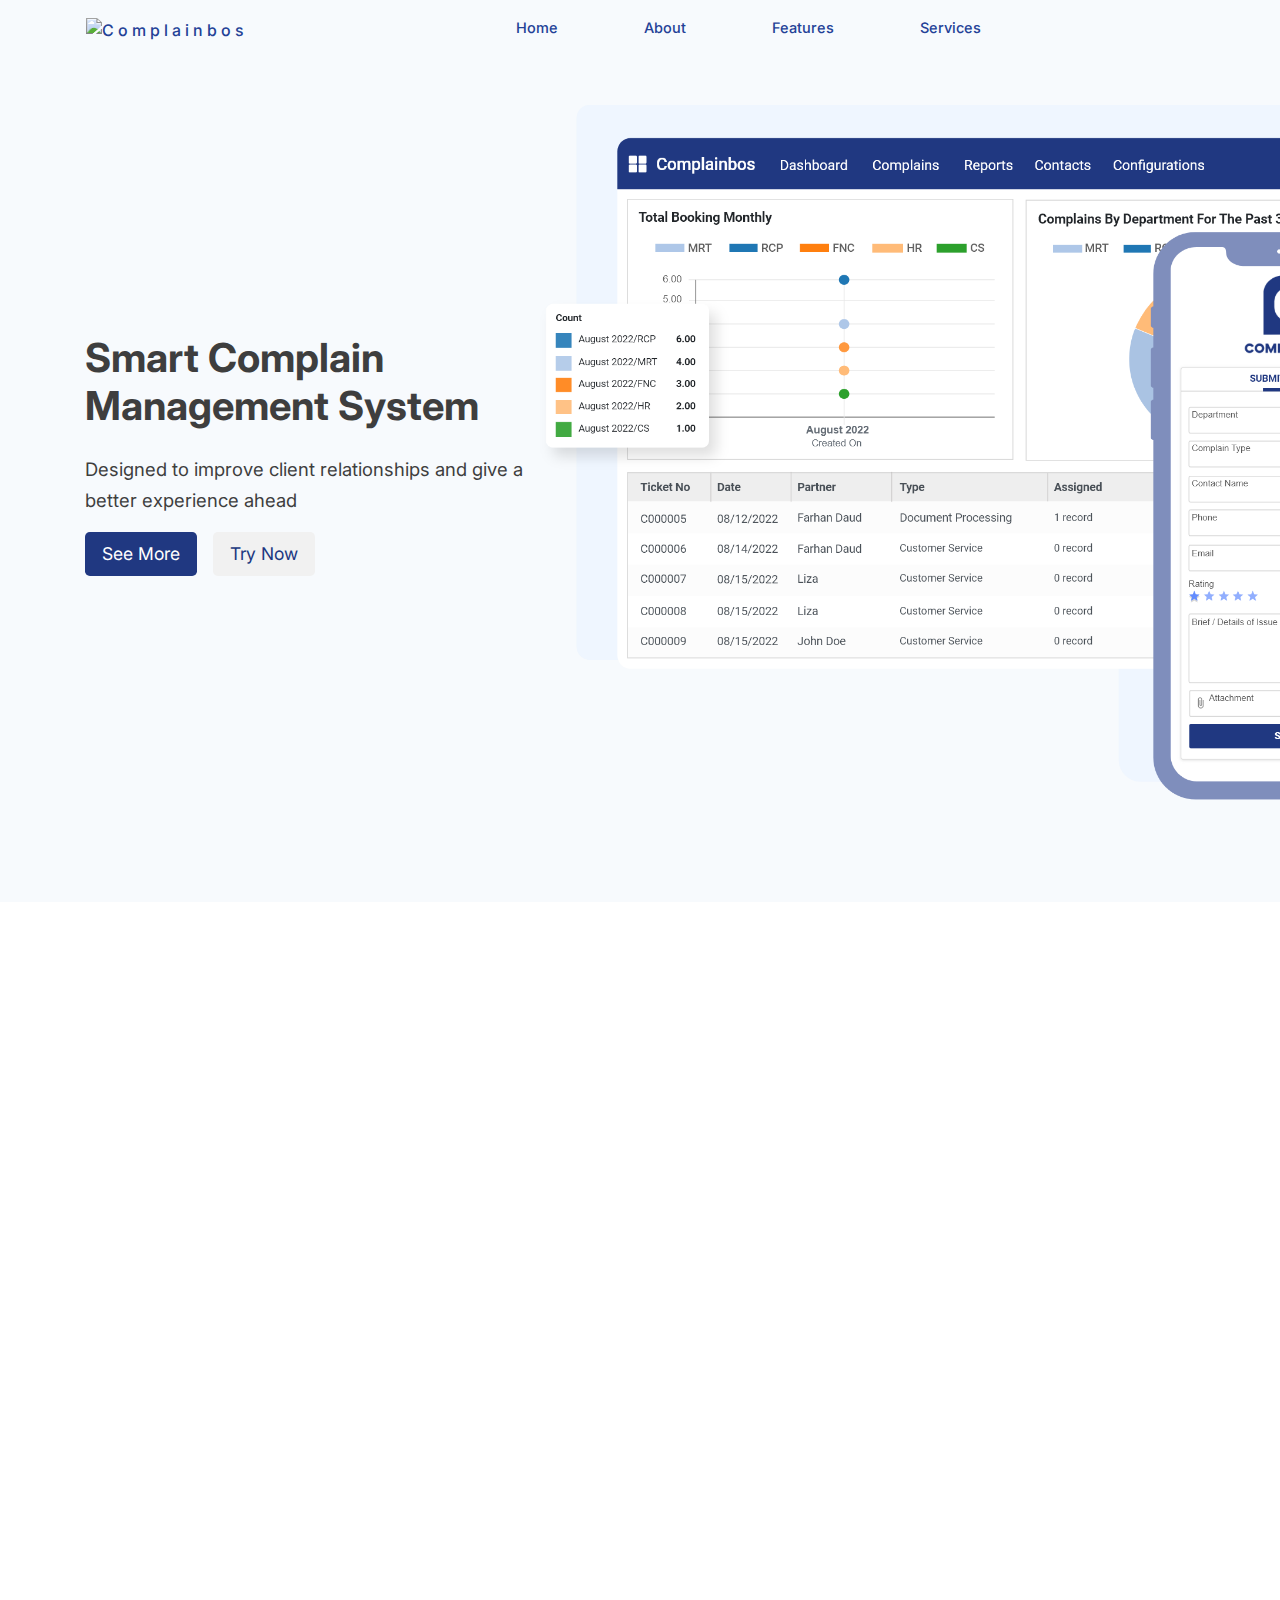
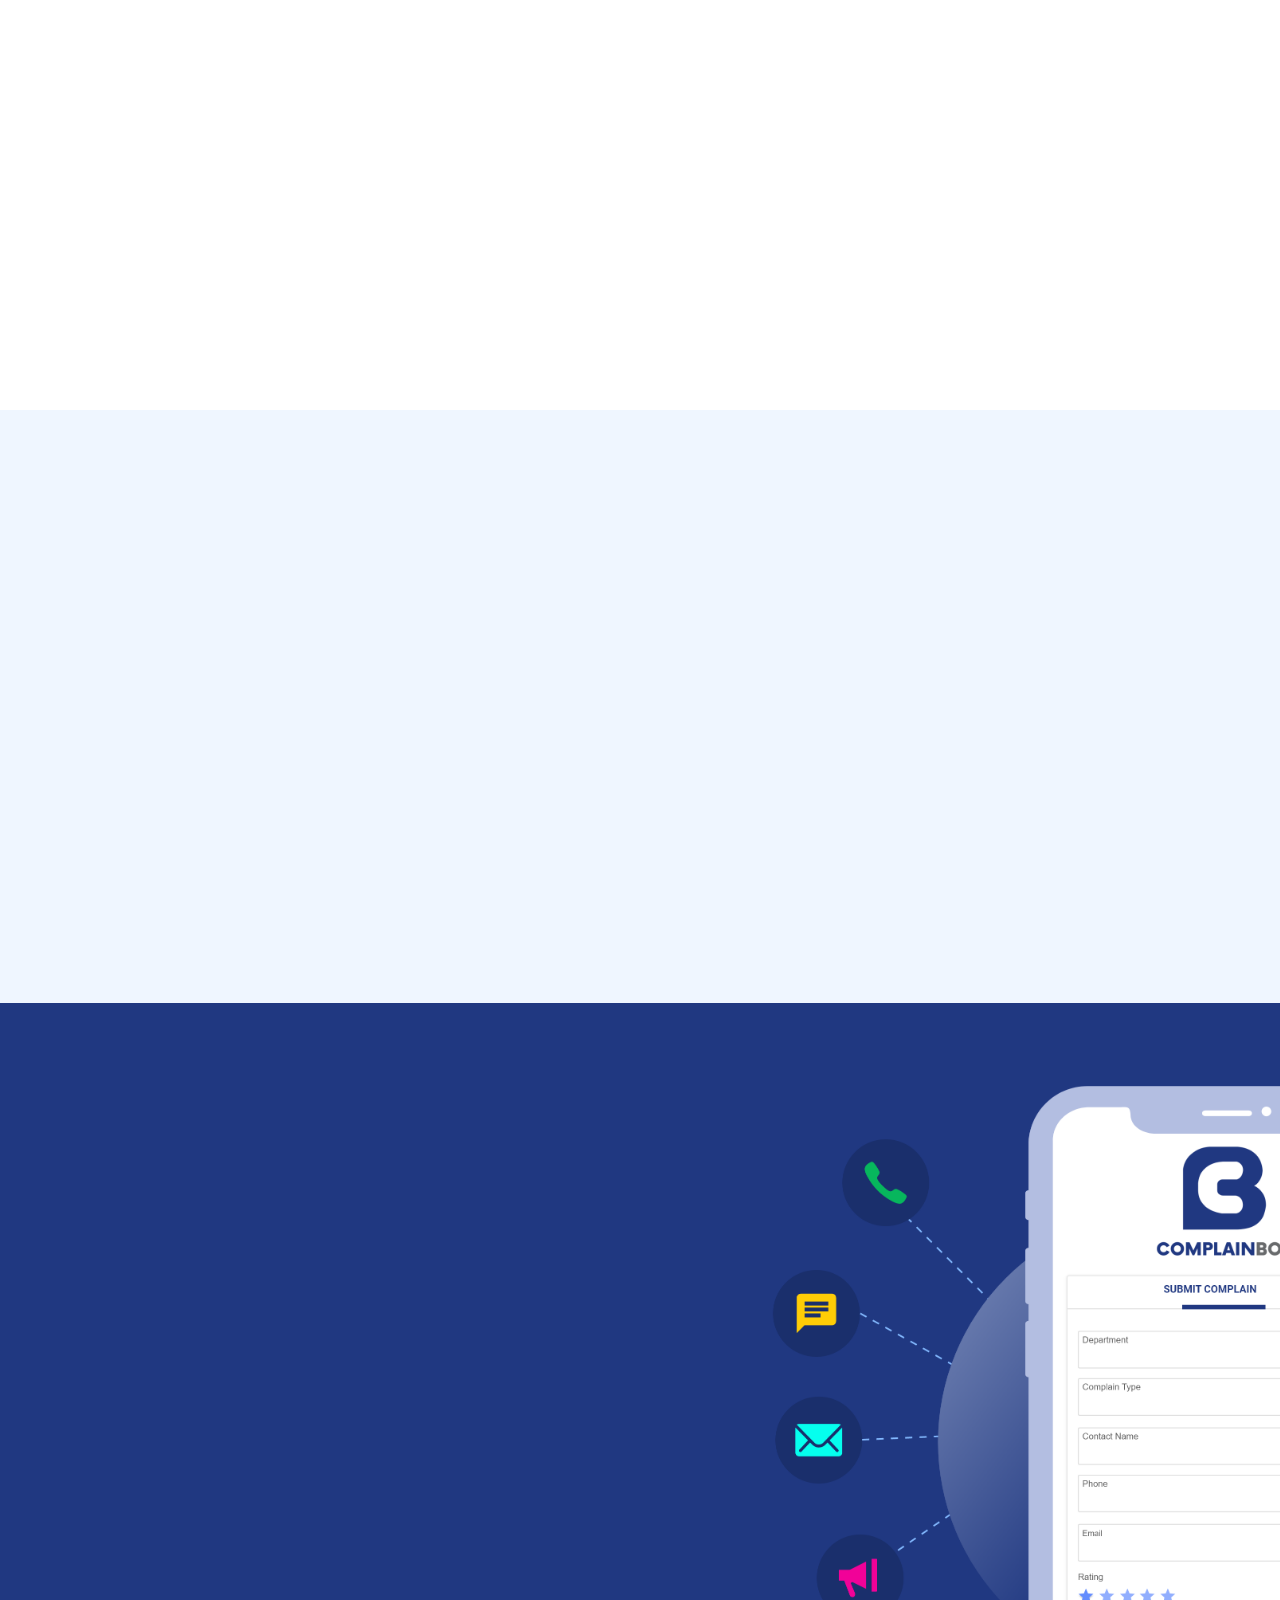
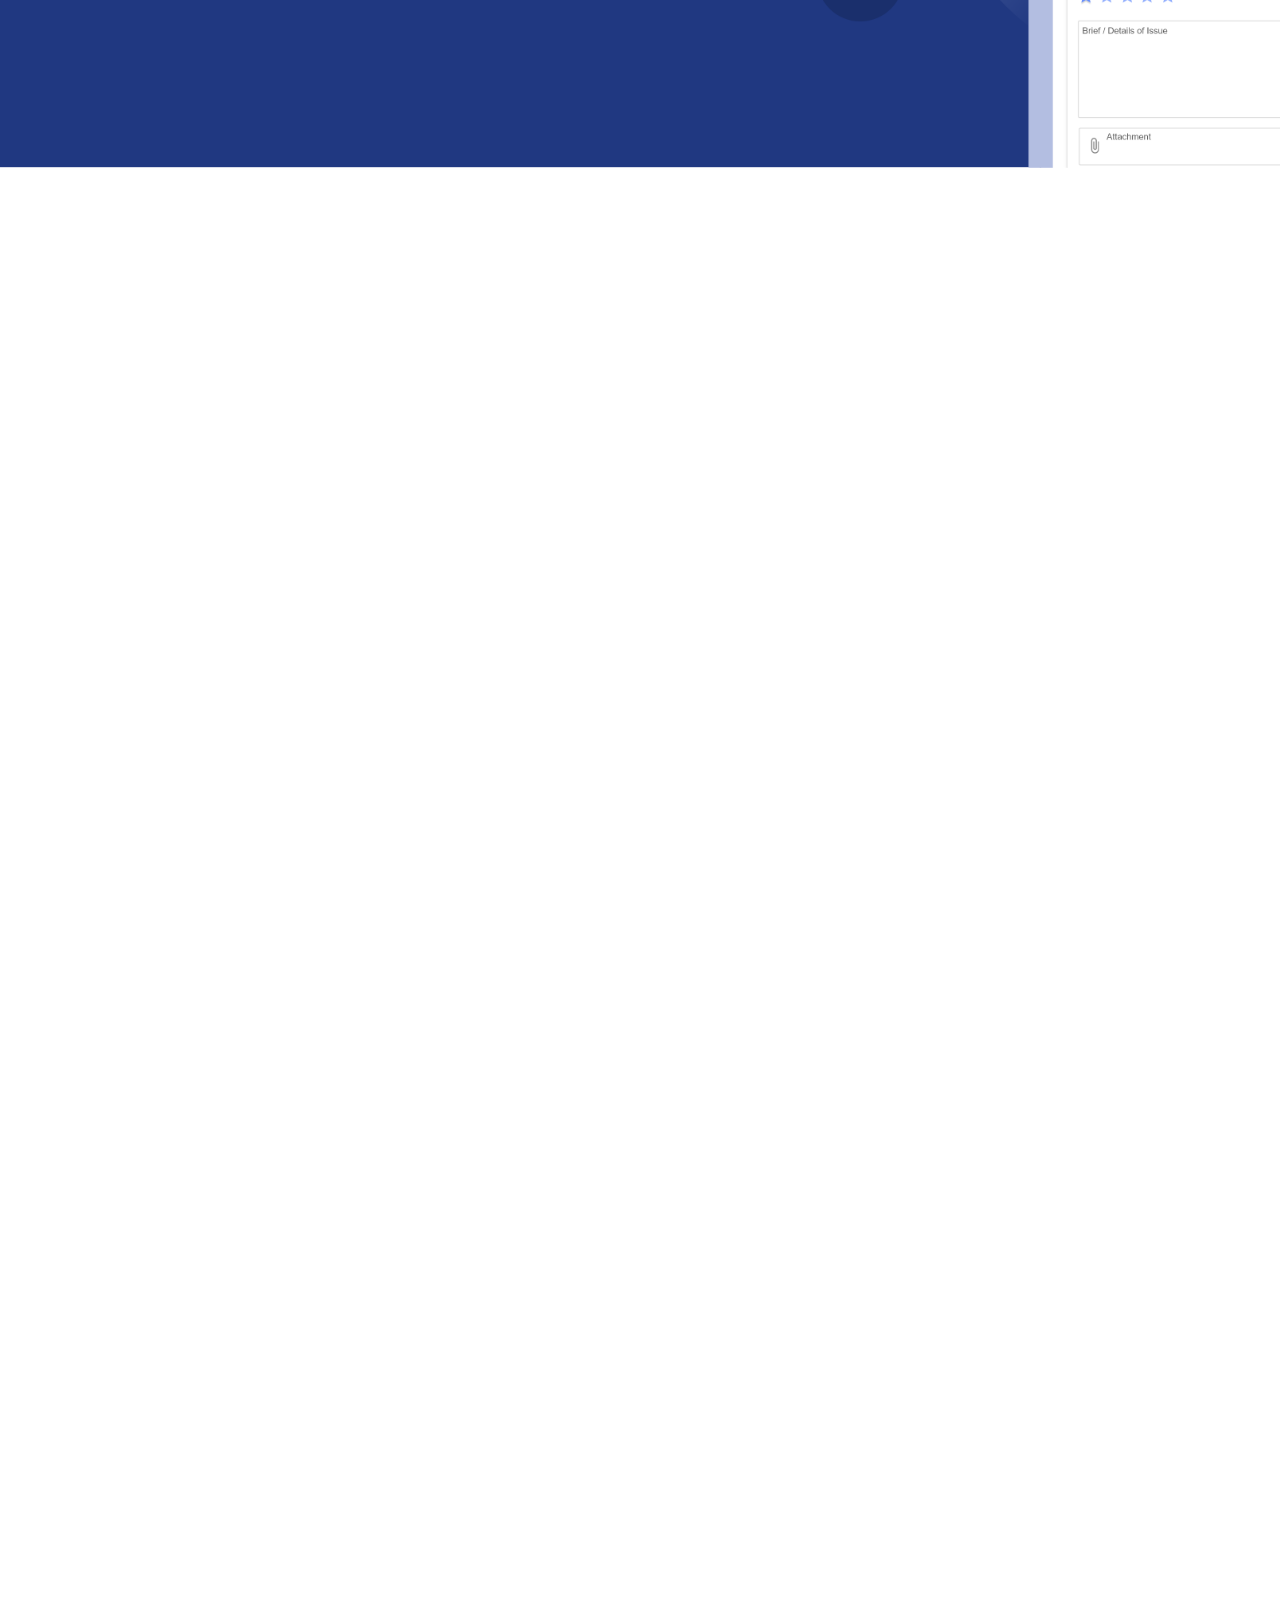
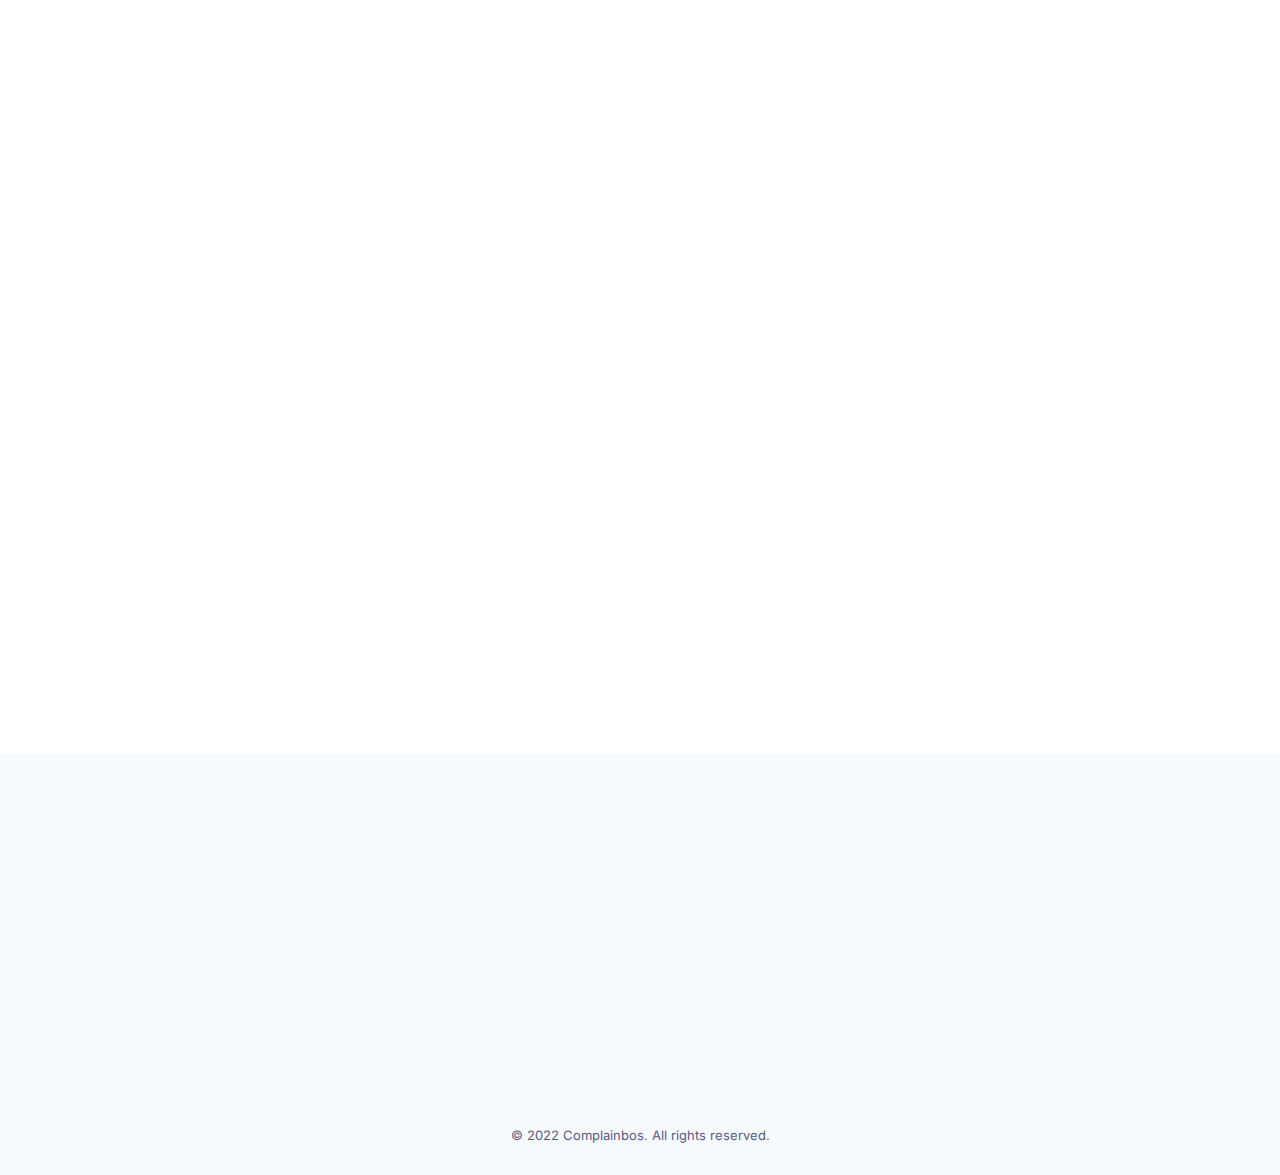
==== index.html @ 551b55bf "Merge pull request #43 from phisoft/issue#42" ====
<!DOCTYPE html>
<!--
	App by FreeHTML5.co
	Twitter: http://twitter.com/fh5co
	URL: http://freehtml5.co
-->
<html lang="en">

<head>
	<meta charset="UTF-8">
	<title>Complainbos | Customer complaint management system </title>
	<meta name="viewport" content="width=device-width, initial-scale=1.0">
	<meta name="description" content="" />
	<meta name="keywords" content="" />
	<meta name="author" content="" />

	<!-- Facebook and Twitter integration -->
	<meta property="og:title" content="" />
	<meta property="og:image" content="" />
	<meta property="og:url" content="" />
	<meta property="og:site_name" content="" />
	<meta property="og:description" content="" />
	<meta name="twitter:title" content="" />
	<meta name="twitter:image" content="" />
	<meta name="twitter:url" content="" />
	<meta name="twitter:card" content="" />

	<!-- Bootstrap  -->
	<link rel="stylesheet" href="css/bootstrap.css">
	<!-- Owl Carousel  -->
	<link rel="stylesheet" href="css/owl.carousel.css">
	<link rel="stylesheet" href="css/owl.theme.default.min.css">
	<!-- Animate.css -->
	<link rel="stylesheet" href="css/animate.css">
	<!-- Font Awesome -->
	<link rel="stylesheet" href="https://use.fontawesome.com/releases/v5.0.13/css/all.css"
		integrity="sha384-DNOHZ68U8hZfKXOrtjWvjxusGo9WQnrNx2sqG0tfsghAvtVlRW3tvkXWZh58N9jp" crossorigin="anonymous">
	<!--====== Favicon Icon ======-->
	<link rel="shortcut icon" href="/img/fav.svg" type="image" />
	<!-- Theme style  -->
	<link rel="stylesheet" href="css/style.css">
</head>

<body>


	<div id="page-wrap">


		<!-- ==========================================================================================================
													   HERO
		 ========================================================================================================== -->

		<div class="bg-light">
			<nav class="container navbar navbar-expand-lg main-navbar-nav navbar-light">

				<div class="col-7 p-0 col-lg-3 m-0">
					<a class="navbar-brand" href="index.html">
						<img class="img-fluid" src="/img/logo.png" alt="Complainbos">
					</a>
				</div>
				<button class="navbar-toggler" type="button" data-toggle="collapse"
					data-target="#navbarSupportedContent" aria-controls="navbarSupportedContent" aria-expanded="false"
					aria-label="Toggle navigation">
					<span class="navbar-toggler-icon"></span>
				</button>

				<div class="collapse navbar-collapse" id="navbarSupportedContent">
					<ul class="navbar-nav nav-items-center ml-auto mr-auto">
						<li class="nav-item active">
							<a class="nav-link" href="#">Home <span class="sr-only">(current)</span></a>
						</li>
						<li class="nav-item">
							<a class="nav-link" href="#" onclick="$('#about').goTo();return false;">About</a>
						</li>
						<li class="nav-item">
							<a class="nav-link" href="#" onclick="$('#feature').goTo();return false;">Features</a>
						</li>
						<li class="nav-item">
							<a class="nav-link" href="#" onclick="$('#service').goTo();return false;">Services</a>
						</li>
						<!-- <li class="nav-item">
							<a class="nav-link" href="#" onclick="$('#fh5co-download').goTo();return false;">Contact
								Us</a>
						</li> -->
					</ul>
					<div class="social-icons-header">
						<a href="https://www.facebook.com/fh5co"><i class="fab fa-facebook-f"></i></a>
						<a href="https://freehtml5.co"><i class="fab fa-instagram"></i></a>
						<!-- <a href="https://www.twitter.com/fh5co"><i class="fab fa-twitter"></i></a> -->
					</div>
				</div>
			</nav>
		</div>

		<div id="fh5co-hero-wrapper">
			<div class="container">
				<div class="row d-flex justify-content-between">
					<div class="col-12 col-lg-6 mb-3 mb-lg-5">
						<h1 class="fs-40 animated fadeIn wow" data-wow-delay="0.4s">Smart Complain Management System
						</h1>
						<p class="col-12 col-lg-10 fs-18 lh-2rem mt-4 p-0 animated fadeIn wow" data-wow-delay="0.67s">
							Designed to
							improve client
							relationships and give a better experience ahead</p>
						<div class="animated fadeIn wow d-flex justify-content-lg-start justify-content-center"
							data-wow-delay="0.87s">
							<button class="btn btn-lg bg-color-primary text-white mr-3"
								onclick="$('#feature').goTo();return false;">See More</button>
							<button class="btn btn-lg bg-color-secondary color-primary"
								onclick="$('#footer').goTo();return false;">Try Now</button>
						</div>
						<!-- <button class="btn btn-md download-btn-first wow fadeInLeft animated" data-wow-delay="0.85s"
							onclick="$('#fh5co-download').goTo();return false;">See More</button>
						<button class="btn btn-md features-btn-first animated fadeInLeft wow" data-wow-delay="0.95s"
							onclick="$('#fh5co-features').goTo();return false;">Services</button> -->
					</div>
					<div class="col-lg-6 d-flex d-lg-none mt-5 mt-lg-0">
						<img class="img-fluid" src="/img/hero-bg-mobile.png" alt="system">
					</div>
					<!-- <div class="col-7">
						<img class="img-fluid" src="/img/2.svg" alt="Complainbos System">
					</div> -->
				</div>
			</div>


			<!-- <div class="container fh5co-hero-inner">
				<h1 class="animated fadeIn wow" data-wow-delay="0.4s">Smart Complain Management System
				</h1>
				<p class="animated fadeIn wow" data-wow-delay="0.67s">Designed to improve client
					relationships and give a better experience ahead!</p>
				<button class="btn btn-md download-btn-first wow fadeInLeft animated" data-wow-delay="0.85s"
					onclick="$('#fh5co-download').goTo();return false;">See More</button>
				<button class="btn btn-md features-btn-first animated fadeInLeft wow" data-wow-delay="0.95s"
					onclick="$('#fh5co-features').goTo();return false;">Services</button>
				<br>
				<img class="fh5co-hero-smartphone animated fadeInRight wow" data-wow-delay="1s" src="img/dashboard.png"
					alt="demo"> -->
		</div>


	</div> <!-- first section wrapper -->


	<!-- ==========================================================================================================
													 ADVANTAGES
		 ========================================================================================================== -->

	<div id="feature" class="fh5co-advantages-outer">
		<div class="container">
			<h2 class="second-title text-bold fs-40 pb-lg-5 color-primary animated fadeIn wow" data-wow-delay="0.4s">
				<span class="fs-19-bold">A Perfect</span>
				Features
			</h2>
			<div class="row d-flex justify-content-between wow animated fadeIn pb-lg-5 mt-5 pt-5"
				data-wow-delay="0.36s">
				
			
				<div class="col-lg-4 mb-5 mb-lg-0 animated fadeIn wow" data-wow-delay="1.2s">
					<div class=" d-flex justify-content-center"><img class="grid-image mb-5" src="img/kpireport.png" width="18%"
							alt="Icon-1"></div>
					<h4 class="text-center mb-3 text-bold">KPI & Reporting </h4>
					<p class="col-12 text-center grid-desc fs-16 lh-2rem">Provide a clear performance and growth potential
						of the organization.
					</p>
				</div>

				<div class="col-lg-4 mb-5 mb-lg-0 animated fadeIn wow" data-wow-delay="1.2s">
					<div class=" d-flex justify-content-center"><img class="grid-image mb-5" src="img/multidepart.png" width="18%"
							alt="Icon-1"></div>
					<h4 class="text-center mb-3 text-bold">Multi Department Support </h4>
					<p class="col-12 text-center grid-desc fs-16 lh-2rem">Develop and maintain various in-house systems
						required for efficient communication and work among department.
					</p>
				</div>

				<div class="col-lg-4 mb-5 mb-lg-0 animated fadeIn wow" data-wow-delay="1.2s">
					<div class=" d-flex justify-content-center"><img class="grid-image mb-5" src="img/ctagging.png" width="18%"
							alt="Icon-1"></div>
					<h4 class="text-center mb-3 text-bold">Complain Tagging </h4>
					<p class="col-12 text-center grid-desc fs-16 lh-2rem">Let users effectively organize information
						and assign complain.
					</p>
				</div>

				<div class="col-lg-4 mb-5 mb-lg-0 animated fadeIn wow" data-wow-delay="1.2s">
					<div class=" d-flex justify-content-center"><img class="grid-image mb-5" src="img/cmanage.png" width="18%"
							alt="Icon-1"></div>
					<h4 class="text-center mb-3 text-bold">Complain Management </h4>
					<p class="col-12 text-center grid-desc fs-16 lh-2rem">Resolving individual complaints and 
						creating potential for systemic improvement.
					</p>
				</div>

				<div class="col-lg-4 mb-5 mb-lg-0 animated fadeIn wow" data-wow-delay="1.2s">
					<div class=" d-flex justify-content-center"><img class="grid-image mb-5" src="img/notification.png" width="18%"
							alt="Icon-1"></div>
					<h4 class="text-center mb-3 text-bold">Notifications </h4>
					<p class="col-12 text-center grid-desc fs-16 lh-2rem">Notify public on their complaint timeline
						and status on progress.
					</p>
				</div>

				<div class="col-lg-4 mb-5 mb-lg-0 animated fadeIn wow" data-wow-delay="1.2s">
					<div class=" d-flex justify-content-center"><img class="grid-image mb-5" src="img/qrcode.png" width="18%"
							alt="Icon-1"></div>
					<h4 class="text-center mb-3 text-bold">QR Code </h4>
					<p class="col-12 text-center grid-desc fs-16 lh-2rem">Quickly submit complaints by scanning
						the QR Code without no additional downloads required.
					</p>
				</div>

			</div>


		</div>
	</div>
	</div>

	<!-- ==========================================================================================================
													 ABOUT
		 ========================================================================================================== -->

	<div id="about" class=" bg-color-tertiary">
		<div class="container">
			<div class="row d-flex justify-content-between">
				<div class="col-lg-6 d-flex align-items-center order-1 order-lg-0">
					<div>
						<h2 class="text-lg-left fs-40 color-primary mt-lg-3 mb-4 mb-lg-4 text-center animated fadeIn wow"
							data-wow-delay="0.47s">Meet Complainbos
						</h2>
						<div class="col-12 p-0">
							<p class="fs-16 lh-2rem mt-3 text-lg-left text-justify animated fadeIn wow"
								data-wow-delay="0.67s">Complainbos is a smart complaint management system
								that comes equipped with all the features that are necessary.
							<p class="fs-16 lh-2rem text-lg-left text-justify animated fadeIn wow"
								data-wow-delay="0.85s">KPIs and Reporting, Multi-Department Support,
								and other features, along with its other capabilities,
								allow for more efficient management of your business and the achievement
								of higher-level objectives.
							</p>
							<p class="fs-16 lh-2rem text-lg-left text-justify animated fadeIn wow"
								data-wow-delay="1.15s">
								See
								why Complainbos ought to be your top choice.</p>
							</p>
						</div>
					</div>
				</div>
				<div class="col-lg-5 d-flex justify-content-center align-items-center mb-5 mb-lg-0">
					<img class="img-fluid col-9 col-lg-12 d-flex justify-content-center animated fadeIn wow"
						data-wow-delay="1.47s" src="img/logo-white.png" alt="about-img">
				</div>
			</div>

		</div>
	</div>

	<!-- ==========================================================================================================
													  CTA
		 ========================================================================================================== -->

	<div id="screenshots" class="fh5co-slider-outer ">
		<div class="container">
			<div class="row">
				<div class="col-lg-6">
					<h2 class="text-white wow fadeIn fs-40 color-primary mt-lg-3 text-lg-left" data-wow-delay="0.36s">A
						platform
						where your concerns truly matter
					</h2>
					<p class="text-white wow fadeIn d-flex justify-content-start" data-wow-delay="0.36s">Engages
						your
						complains with
						just few
						steps!</p>
				</div>
			</div>
		</div>
	</div>



	<!-- ==========================================================================================================
													  SERVICES
		 ========================================================================================================== -->
	<div id="service" class="fh5co-features-outer">
		<div class="container">
			<!-- <div class="col-sm-6 in-order-1 wow animated fadeInLeft" data-wow-delay="0.22s">
						<div class="col-sm-image-container">
							<img class="img-float-left" src="img/smartphone-1.png" alt="smartphone-1">
							<span class="span-new">NEW</span>
							<span class="span-free">Free</span>
						</div>
					</div>

					<div class="col-sm-6 in-order-2 sm-6-content wow animated fadeInRight" data-wow-delay="0.22s">
						<h1>Live Support</h1>
						<p>A live agent for each client to be assisted along the process according to
							company standard operation procedure. This will value clients times and their loyalty.
						</p>
						<span class="circle circle-first"><i class="fab fa-instagram"></i></span>
						<span class="circle circle-middle"><i class="fab fa-facebook"></i></span>
						<span class="circle circle-last"><i class="fab fa-twitter"></i></span>
					</div> -->

			<div class="mt-5 ">
				<div class="row d-flex justify-content-around">
					<div class="col-lg-7 wow animated fadeInLeft d-flex justify-content-start" data-wow-delay="0.22s">
						<img class="img-fluid" src="img/service-1.png" alt="service image">
					</div>
					<div class="col-lg-5  wow animated fadeInRight d-flex align-items-center" data-wow-delay="0.22s">
						<div class="info">
							<h1 class="text-style-primary">Live Support</h1>
							<p class="text-style-secondary">A live agent for each client to be assisted along
								the process according to
								company standard operation procedure. This will value clients times and their
								loyalty.
							</p>
						</div>

					</div>
				</div>
			</div>
			<div class="mt-5 ">
				<div class="row d-flex justify-content-around">
					<div class="col-lg-5  wow animated fadeInRight d-flex align-items-center" data-wow-delay="0.22s">
						<div>
							<h1 class="text-style-primary"> Optimize Operation</h1>
							<p class="text-style-secondary">Respond to client's complaint and took an action in
								just one
								platform throughout the process. Convenience for both organization and clients
								to do so.
							</p>
						</div>
					</div>
					<div class="col-lg-7 wow animated fadeInLeft d-flex justify-content-end" data-wow-delay="0.22s">
						<img class="img-fluid" src="img/service-2.png" alt="service image">
					</div>
				</div>
			</div>
			<div class="mt-5 ">
				<div class="row d-flex justify-content-around">
					<div class="col-lg-7 wow animated fadeInLeft d-flex justify-content-end" data-wow-delay="0.22s">
						<img class="img-fluid" src="img/service-3.png" alt="service image">
					</div>
					<div class="col-lg-5  wow animated fadeInRight d-flex align-items-center" data-wow-delay="0.22s">
						<div>
							<h1 class="text-style-primary">Cross Platform</h1>
							<p class="text-style-secondary">Effective interaction between organization and
								clients
								through several
								channels of communication anywhere and everywhere possible.
							</p>
						</div>

					</div>
				</div>
			</div>
		</div>
	</div>

	<!-- ==========================================================================================================
                                               SECTION 7 - SUB FOOTER
    ========================================================================================================== -->

	<footer id="footer" class="footer-outer">
		<div class="container footer-inner">

			<div class="row wow fadeIn animated d-flex justify-content-between" data-wow-delay="0.66s">
				<div class="col-8 col-lg-4 mb-4 mb-lg-0">
					<div class="m-0 p-0 col-lg-9 mb-4">
						<img class="img-fluid mt-5 mt-lg-0" src="/img/logo.png" alt="Complainbos">
					</div>

					<p class="fs-14 mt-2 lh-2rem">Introduce Complainbos, the industry's leading complaint
						resolution platform, designed
						with
						agent assistance in mind.</p>


				</div>

				<div class="col-lg-2 mb-4 mb-lg-0">
					<h5 class="color-primary text-bold mb-4">Menu</h5>

					<ul class="list-unstyled">
						<li><a class="fs-15" href="#" onclick="$('index.html').goTo();return false;">Home
							</a></li>
						<li><a class="fs-15" href="#" onclick="$('#about').goTo();return false;">About
							</a></li>
						<li><a class="fs-15" href="#" onclick="$('#feature').goTo();return false;">Features
							</a></li>
						<li><a class="fs-15" href="#" onclick="$('#service').goTo();return false;">Services
							</a></li>
					</ul>

				</div>
				<div class="col-lg-3 mb-4 mb-lg-0">
					<h5 class="color-primary text-bold mb-4">
						More info
					</h5>
					<ul class="list-unstyled">
						<li class="fs-14 d-flex mb-2 lh-2rem"><i
								class="fa fa-map-marker-alt color-primary rel-top-10px mr-2"></i>
							H-8-10, Aeropod Commercial Square, Jalan Aeropod Off Jalan Kepayan, 88200 Kota
							Kinabalu,
							Sabah, MY.
						</li>
						<li class="fs-14 d-flex mb-2"><i class="fa fa-phone color-primary  rel-top-3px mr-2"></i>
							+6012 - 873 1819</li>
						<li class="fs-14 d-flex mb-2"><i class="fa fa-envelope color-primary  rel-top-3px mr-2"></i>
							info@phisoft.com</li>
						<li></li>
					</ul>
				</div>
				<div class="col-lg-2 mb-4 mb-lg-0">
					<h5 class="color-primary text-bold text-lg-center mb-4">
						Find us
					</h5>
					<div class="d-flex justify-content-lg-center">
						<ul class="list-unstyled d-flex d-lg-block ">
							<li class="mr-2 mr-lg-0">
								<span class="fa-stack mb-2">
									<a href="https://instagram.com/phisoft.my">
										<i class="fas fa-circle fa-stack-2x"></i>
										<i class="fab fa-instagram fa-stack-1x text-white"></i>
									</a>
								</span>
							</li>
							<li class="mr-2 mr-lg-0"><span class="fa-stack mb-2">
									<a href="https://facebook.com/phisoft.my/">
										<i class="fas fa-circle fa-stack-2x"></i>
										<i class="fab fa-facebook-f fa-stack-1x text-white"></i>
									</a>
								</span></li>
							<li class="mr-2 mr-lg-0"><span class="fa-stack mb-2">
									<a href="https://www.linkedin.com/company/phisoft-my/mycompany/">
										<i class="fas fa-circle fa-stack-2x"></i>
										<i class="fab fa-linkedin fa-stack-1x text-white"></i>
									</a>
								</span></li>
							<li class="mr-2 mr-lg-0">
								<span class="fa-stack mb-2">
									<a href="https://www.phisoft.my/">
										<i class="fas fa-circle fa-stack-2x"></i>
										<i class="fa fa-globe fa-stack-1x text-white"></i>
									</a>
								</span>
							</li>
						</ul>
					</div>
				</div>
			</div>

			<span class="border-bottom-footer"></span>

			<p class="copyright">&copy; 2022 Complainbos. All rights reserved.

		</div>
	</footer>




	</div> <!-- main page wrapper -->

	<script src="js/jquery.min.js"></script>
	<script src="js/bootstrap.js"></script>
	<script src="js/owl.carousel.js"></script>
	<script src="js/wow.min.js"></script>
	<script src="js/main.js"></script>
</body>

</html>
---- css/style.css ----
/*
	App by FreeHTML5.co
	Twitter: http://twitter.com/fh5co
	URL: http://freehtml5.co
*/
@import url("https://fonts.googleapis.com/css2?family=Inter:wght@300;400;500;600;700;800;900&display=swap");
* {
  margin: 0px;
  padding: 0px;
  font-family: 'Inter', sans-serif;
  font-size: 16px;
}

html {
  overflow-x: hidden;
}

.download-btn-first {
  background: #234197;
}

.download-btn-first:hover {
  background: #5A5A5A;
  color: #fff !important;
}

.features-btn-first {
  font-weight: 700;
}

.features-btn-first:hover {
  background: #5A5A5A;
  color: #fff !important;
}

#fh5co-hero-wrapper {
  display: flex;
  align-items: center;
  height: 94vh;
  width: 100%;
  background-color: #F7FAFD;

}

@media (max-width:420px) {
  #fh5co-hero-wrapper {
    display: flex;
    align-items: center;
    width: 100%;
    padding-top: 5vh;
    padding-bottom: 5vh;
    background-color: #F7FAFD;
    background-size: cover;
    /* border-radius: 0 0 50% 50% / 4%; */
  }
}

@media (min-width: 992px) {
  #fh5co-hero-wrapper {
    display: flex;
    align-items: center;
    height: 94vh;
    width: 100%;
    background-color: #F7FAFD;
    background: url("../img/hero-bg.png") no-repeat center;
    background-size: cover;
    /* border-radius: 0 0 50% 50% / 4%; */
  }
}

.main-navbar-nav .navbar-brand {
  /* font-size: 38px; */
  letter-spacing: 4px;
  /* position: relative; */
  /* top: -5px; */
  font-weight: 500;
}

.main-navbar-nav {
  color: #203881 !important;
}
.main-navbar-nav li {
  color: #234197;
  opacity: 1;
}
.main-navbar-nav .navbar-nav .nav-item a:hover {
  color: #5A5A5A !important;
  -webkit-transition: all .33s ease;
  -moz-transition: all .33s ease;
  -o-transition: all .33s ease;
  -ms-transition: all .33s ease;
  transition: all .33s ease;
}
.main-navbar-nav .active {
  color: #234197 !important;
  opacity: 1 !important;
}
.main-navbar-nav a {
  color: #234197 !important;
}
.main-navbar-nav .nav-link {
  opacity: 1 !important;
  margin: 0 35px;
  font-size: 14.5px;
  font-weight: 500;
}

.social-icons-header i {
  margin: 15px;
  font-size: 20px;
}

.social-icons-header a:hover i {
  opacity: .6;
  -webkit-transition: all .2s ease;
  -moz-transition: all .2s ease;
  -o-transition: all .2s ease;
  -ms-transition: all .2s ease;
  transition: all .2s ease;
}

.fh5co-hero-inner {
  margin-top: 110px;
  position: relative;
}
.fh5co-hero-inner > h1 {
  color: #5A5A5A;
  font-weight: 300;
  font-size: 55px;
  letter-spacing: 2px;
}
.fh5co-hero-inner > p {
  width: 400px;
  font-size: 14px;
  color: #5A5A5A;
  margin-top: 30px;
  margin-bottom: 30px;
  line-height: 2em;
}
.fh5co-hero-inner .download-btn-first {
  font-size: 15px;
  padding: 10px 15px;
  font-weight: 700;
  color: #fff;
}
.fh5co-hero-inner .features-btn-first {
  font-size: 15px;
  padding: 8px 13px;
  font-weight:normal;
  /* background: #234197; */
  color: #234197;
  margin-left: 10px;
}
.fh5co-hero-inner .fh5co-hero-smartphone {
  position: absolute;
  right: -45vh;
  top: 75px;
  height: 584px;
}

/* ==========================================================================================================
										ADVANTAGES
   ========================================================================================================== */
.fh5co-advantages-outer {
  padding-top: 5vh;
  padding-bottom: 5vh;
  width: 100%;
  overflow: hidden;
  display: flex;
  align-items: center;
}

@media (max-width: 420px) {
  .fh5co-advantages-outer {
    padding-top: 0vh;
    padding-bottom: 0vh;
    width: 100%;
    overflow: hidden;
    display: flex;
    align-items: center;
  }
}

@media (min-width: 991px) {
  .fh5co-advantages-outer {
    padding-top: 17vh;
    padding-bottom: 17vh;
    width: 100%;
    overflow: hidden;
    display: flex;
    align-items: center;
  }
}
.fh5co-advantages-outer .span-perfect {
  color: #203881;
  text-transform: uppercase;
  font-size: 27px;
  letter-spacing: 1px;
}
/* .fh5co-advantages-outer .span-features {
  text-transform: uppercase;
  font-size: 42px;
} */
.fh5co-advantages-outer .second-title {
  text-align: center;
  display: block;
}
.fh5co-advantages-outer small {
  display: block;
  text-align: center;
}
.fh5co-advantages-outer .fh5co-advantages-grid-columns {
  margin-top: 120px;
}
.fh5co-advantages-outer .fh5co-advantages-grid-columns .col-sm-4 .grid-image {
  width: 30%;
  float: left;
  padding-right: 30px;
  position: relative;
  top: 1px;
  color: #234197;
}
.fh5co-advantages-outer .fh5co-advantages-grid-columns .col-sm-4 .grid-title {
  float: left;
  font-size: 20px;
  font-weight: 600;
}
.fh5co-advantages-outer .fh5co-advantages-grid-columns .col-sm-4 .grid-desc {
  float: right;
  padding-right: 7%;
  width: 70%;
  margin-top: 10px;
  /* line-height: 1.87em; */
}

.fh5co-slider-inner {
  margin-top: 50px;
  margin-bottom: 30px;
}

/* ==========================================================================================================
										SLIDER
   ========================================================================================================== */
.fh5co-slider-outer {
  width: 100%;
  height: auto;
  padding-top: 0px;
  padding-left: 70px;
  padding-right: 70px;
  padding-bottom: 70px;
}
.fh5co-slider-outer h1 {
  color: #203881;
  text-transform: uppercase;
  font-size: 30px;
  font-weight: 600;
  margin-bottom: 10px;
  /* text-align: center; */
}
/* .fh5co-slider-outer > h1, .fh5co-slider-outer small {
  text-align: center;
  display: block;
  font-size: 14px;
} */
.fh5co-slider-outer .fh5co-slider-outer {
  margin-top: 50px;
}
.fh5co-slider-outer .carousel-left-arrow {
  position: absolute;
  left: -100px;
  bottom: 250px;
  font-size: 60px;
  color: #ececec;
}
.fh5co-slider-outer .carousel-right-arrow {
  position: absolute;
  right: -100px;
  bottom: 250px;
  font-size: 60px;
  color: #ececec;
}
.fh5co-slider-outer .item img {
  height: 400px;
  width: 200px;
  object-fit: contain;
}

/* ==========================================================================================================
										FEATURES
   ========================================================================================================== */
   #service{
    background-color: #fff;
    display: flex;
padding-top: 15vh;
padding-bottom: 15vh;
align-items: center;
   }
.curved-bg-div {
  /* background: url("../img/curved-bgg.png") no-repeat; */
  background-position: 0px -140px;
  background-size: cover;
  width: 100%;
  height: 300px;
}

.fh5co-features-outer {
  width: 100%;
  height: auto;
}
.fh5co-features-outer .col-sm-6 {
  margin-top: 80px;
}
.fh5co-features-outer .col-sm-6 img {
  height: 550px;
}
.fh5co-features-outer .sm-6-content {
  margin-top: 250px;
  position: relative;
}
.fh5co-features-outer .sm-6-content h1 {
  color: #648cff;
  text-transform: uppercase;
  font-size: 25px;
  font-weight: 600;
  margin-bottom: 20px;
}
.fh5co-features-outer .sm-6-content p {
  color: #111;
  font-weight: 500;
  font-size: 14.5px;
  line-height: 1.8em;
  width: 450px;
}
.fh5co-features-outer .col-sm-6 .col-sm-image-container {
  position: relative;
  width: 300px;
}
.fh5co-features-outer .col-sm-6 .span-new {
  color: #fff;
  background: #fcec64;
  padding: 18px;
  width: 35px;
  display: inline-block;
  line-height: 30px;
  height: 30px;
  text-align: center;
  border-radius: 50%;
  font-size: 14px;
  box-sizing: initial;
  position: absolute;
  font-weight: 700;
  right: 0;
  top: 140px;
}
.fh5co-features-outer .col-sm-6 .span-free {
  color: #fff;
  background: #6ca3ff;
  padding: 18px;
  width: 35px;
  display: inline-block;
  line-height: 30px;
  height: 30px;
  text-align: center;
  border-radius: 50%;
  font-size: 14px;
  box-sizing: initial;
  position: absolute;
  left: -35px;
  bottom: -430px;
  font-weight: 700;
}
.fh5co-features-outer .col-sm-6 .span-data {
  color: #7e8c91;
  background: #b8faee;
  padding: 20px;
  width: 40px;
  display: inline-block;
  line-height: 30px;
  height: 30px;
  text-align: center;
  border-radius: 50%;
  font-size: 14px;
  letter-spacing: 1px;
  box-sizing: initial;
  position: absolute;
  top: 140px;
  right: -2px;
  font-weight: 700;
}
.fh5co-features-outer .col-sm-6 .span-percent {
  color: #fff;
  background: #6ca3ff;
  padding: 18px;
  width: 35px;
  display: inline-block;
  line-height: 30px;
  height: 30px;
  text-align: center;
  border-radius: 50%;
  font-size: 14px;
  box-sizing: initial;
  position: absolute;
  left: -35px;
  bottom: -430px;
  font-weight: 700;
}
.fh5co-features-outer .col-sm-6 .circle {
  color: #c3cfe5;
  border: 1px solid #ededed;
  background: #fff;
  padding: 10px;
  width: 35px;
  display: inline-block;
  line-height: 30px;
  height: 30px;
  text-align: center;
  border-radius: 50%;
  font-size: 14px;
  box-sizing: initial;
  position: absolute;
  font-weight: 600;
  box-shadow: 0 0 0 5px #f9f9f9;
}
.fh5co-features-outer .col-sm-6 .circle-first {
  width: 35px;
  display: inline-block;
  line-height: 30px;
  height: 30px;
  text-align: center;
  border-radius: 50%;
  font-size: 14px;
  box-sizing: initial;
  position: absolute;
  margin-left: 0px;
  font-weight: 600;
}
.fh5co-features-outer .col-sm-6 .circle-middle {
  width: 35px;
  display: inline-block;
  line-height: 30px;
  height: 30px;
  text-align: center;
  border-radius: 50%;
  font-size: 14px;
  box-sizing: initial;
  position: absolute;
  margin-left: 50px;
  font-weight: 600;
}
.fh5co-features-outer .col-sm-6 .circle-last {
  width: 35px;
  display: inline-block;
  line-height: 30px;
  height: 30px;
  text-align: center;
  border-radius: 50%;
  font-size: 14px;
  box-sizing: initial;
  position: absolute;
  margin-left: 100px;
  font-weight: 600;
}

/* ==========================================================================================================
										REVIEWS
   ========================================================================================================== */
.fh5co-reviews-outer {
  width: 100%;
  height: 400px;
  padding: 70px;
  margin-top: 100px;
}
.fh5co-reviews-outer .fh5co-reviews-inner {
  margin-top: 100px;
}
.fh5co-reviews-outer > h1 {
  color: #648cff;
  text-transform: uppercase;
  font-size: 30px;
  font-weight: 600;
  margin-bottom: 10px;
  text-align: center;
}
.fh5co-reviews-outer > small {
  text-align: center;
  display: block;
}
.fh5co-reviews-outer .testimonial-desc {
  clear: both;
  padding-top: 30px;
  font-weight: 500;
}
.fh5co-reviews-outer .testimonial-2 {
  margin-left: 50px;
}

/* ==========================================================================================================
										BOTTOM
   ========================================================================================================== */
.fh5co-bottom-outer {
  width: 100%;
  height: 572px;
  background: url("../img/download-section-bg.jpg") no-repeat center;
  margin-top: 120px;
  overflow-x: hidden;
}
.fh5co-bottom-outer .fh5co-bottom-inner {
  margin-top: 270px;
}
.fh5co-bottom-outer .fh5co-bottom-inner .col-sm-6 h1 {
  color: #fff;
  text-transform: uppercase;
  font-size: 30px;
  margin-bottom: 30px;
}
.fh5co-bottom-outer .fh5co-bottom-inner .col-sm-6 p {
  width: 350px;
  color: #fff;
  font-size: 14.5px;
  line-height: 1.85em;
}
.fh5co-bottom-outer .fh5co-bottom-inner .col-sm-6 img {
  margin-top: 25px;
}

   /* ==========================================================================================================
										SUB FOOTER
   ========================================================================================================== */
.img-float-left {
  float: left;
}

.img-float-right {
  float: right;
}

.footer-outer {
  width: 100%;
  padding-top: 90px;
  height: auto;
  background: #F7FAFD;
  overflow: hidden;
}
.footer-outer .footer-inner {
  width: 100%;
  height: inherit;
}
.footer-outer .social-icons-footer i {
  margin: 15px;
  font-size: 20px;
}
.footer-outer .social-icons-footer a:hover i {
  opacity: .6;
  -webkit-transition: all .2s ease;
  -moz-transition: all .2s ease;
  -o-transition: all .2s ease;
  -ms-transition: all .2s ease;
  transition: all .2s ease;
}
.footer-outer .footer-three-grid {
  width: 1140px;
  margin: 0 auto;
  height: 50px;
  text-align: center;
}
.footer-outer .column-1-3 {
  width: 20%;
  float: left;
  height: 50px;
}
.footer-outer .column-1-3 h1 {
  font-size: 38px;
  letter-spacing: 3px;
  position: relative;
  top: -5px;
  font-weight: 600;
  color: #fff;
}
.footer-outer .column-2-3 {
  width: 60%;
  float: left;
  height: 50px;
}
.footer-outer .column-3-3 {
  width: 20%;
  float: left;
  height: 50px;
}
.footer-outer .column-3-3 a {
  color: #203881;
  font-weight: bold;
}
.footer-outer .column-3-3 .social-icons-header a:hover {
  color: #fff;
  opacity: 1;
  -webkit-transition: color .2s ease;
  -o-transition: color .2s ease;
  transition: color .2s ease;
}
.footer-outer .footer-nav ul {
  list-style: none;
  text-align: center;
}
.footer-outer .footer-nav ul li {
  display: inline-block;
  line-height: 50px;
  color: #203881;
  margin: 0 30px;
  font-size: 15px;
  font-weight: 500;
}
.footer-outer .footer-nav ul li:hover {
  color: #2b2b2b;
  -webkit-transition: color .2s ease-in-out;
  -o-transition: color .2s ease-in-out;
  transition: color .2s ease-in-out;
}
.footer-outer .footer-nav ul .active {
  color: #fff;
}
.footer-outer .footer-nav ul li a {
  color: #fff;
  text-decoration: none;
}
.footer-outer .border-bottom-footer {
  height: 1px;
  /* width: 60%; */
  margin: 0 auto;
  /* border: 1px solid #d0e5ff; */
  display: block;
  margin-top: 25px;
}
.footer-outer .copyright {
  color: #565b87;
  text-align: center;
  font-size: 13px;
  padding-top: 40px;
  padding-bottom: 30px;
  margin: 0;
}

.google-play-btn {
  margin-left: 10px;
}

/* ==========================================================================================================
                                       RESPONSIVE STYLING
  ========================================================================================================== */
@media screen and (max-width: 1400px) {
  body {
    overflow-x: hidden;
  }

  .fh5co-hero-inner .fh5co-hero-smartphone {
    position: absolute;
right: -91px;
top: 90px;
height: 470px;
  }

  .curved-bg-div {
    background-position: 100% -20px;
  }

  .footer-outer .footer-three-grid {
    width: 100%;
  }
}
@media screen and (max-width: 1200px) {
  body {
    overflow-x: hidden;
  }

  .fh5co-hero-inner .fh5co-hero-smartphone {
    position: absolute;
    right: -15px;
    top: 200px;
    height: 550px;
  }
}
@media screen and (max-width: 993px) {
  body {
    overflow-x: hidden;
  }

  #fh5co-hero-wrapper {
    height: 95vh;
  }

  .fh5co-hero-inner {
    margin-top: 30px;
  }

  .fh5co-hero-inner .fh5co-hero-smartphone {
    position: absolute;
    left: 0;
    right: 0;
    margin-left: auto;
    margin-right: auto;
    top: 270px;
    height: 460px;
    margin-top: 110px;
  }

  .fh5co-advantages-outer {
    margin-top: 50px;
    padding-bottom: 0;
  }

  .fh5co-advantages-outer .fh5co-advantages-grid-columns .col-sm-4 .grid-image {
    width: 60px;
    float: none;
    display: block;
    margin: 0 auto;
    padding-right: 0px;
    margin-bottom: 20px;
    position: relative;
    top: 1px;
  }

  .fh5co-advantages-outer .fh5co-advantages-grid-columns .col-sm-4 .grid-title {
    float: none;
    text-align: center;
  }

  .fh5co-advantages-outer .fh5co-advantages-grid-columns .col-sm-4 .grid-desc {
    float: none;
    width: 100%;
    text-align: center;
  }

  .fh5co-slider-outer .fh5co-slider-outer {
    margin-top: 0px;
  }

  .fh5co-features-outer {
    margin-top: -100px;
  }

  .fh5co-features-outer .sm-6-content p {
    width: 100%;
  }

  .footer-outer .footer-nav ul li {
    margin: 0 10px;
  }

  .footer-outer .social-icons-footer i {
    margin: 15px 10px;
    font-size: 20px;
  }
}
@media screen and (max-width: 993px) {
  .fh5co-features-grid-columns .col-sm-6 {
    -ms-flex: 0 0 50%;
    flex: 0 0 100%;
    width: 100%;
    max-width: 100%;
    margin: 30px auto;
    text-align: center;
  }

  .fh5co-features-outer .col-sm-6 .col-sm-image-container {
    position: relative;
    width: 295px !important;
    text-align: center;
    margin: 15px auto 0;
  }

  .no-float {
    float: none !important;
  }

  .fh5co-slider-outer .carousel-right-arrow {
    position: absolute;
    right: -70px;
    bottom: 250px;
    font-size: 60px;
    color: #ececec;
  }

  .fh5co-slider-outer .carousel-left-arrow {
    position: absolute;
    left: -70px;
    bottom: 250px;
    font-size: 60px;
    color: #ececec;
  }

  .img-float-right {
    float: none;
  }

  .img-float-left {
    float: none;
  }

  .fh5co-features-outer .col-sm-6 .span-percent, .fh5co-features-outer .col-sm-6 .span-free {
    left: -15px;
    bottom: 140px;
  }

  .fh5co-features-outer .col-sm-6 .span-new {
    right: -10px;
  }

  .fh5co-features-outer .col-sm-6 .span-data {
    right: -15px;
  }

  .fh5co-features-outer .col-sm-6 .circle {
    position: static;
    display: inline-block;
    margin: 25px 5px;
  }

  .fh5co-advantages-outer .second-title {
    margin-top: 60px;
  }

  .fh5co-features-grid-columns {
    display: flex;
    flex-direction: column;
  }
  .fh5co-features-grid-columns .in-order-4 {
    order: 1;
  }
  .fh5co-features-grid-columns .in-order-3 {
    order: 2;
  }

  .fh5co-reviews-outer {
    padding: 0;
  }

  .navbar-light .navbar-toggler {
    color: #fff !important;
    border-color: #c7c7c7 !important;
  }

  .navbar-light .navbar-nav .nav-link {
    margin: 0;
    width: 100%;
  }

  .social-icons-header i:first-of-type {
    margin-right: 10px !important;
    margin-left: 0 !important;
    font-size: 30px;
  }
}
@media screen and (max-width: 800px) {
  .fh5co-hero-inner > h1 {
    color: #fff;
    font-weight: 300;
    font-size: 45px;
    letter-spacing: 2px;
  }

  #fh5co-hero-wrapper {
    height: 800px;
  }

  .fh5co-advantages-outer .fh5co-advantages-grid-columns {
    margin-top: 40px;
  }

  .fh5co-advantages-grid-columns .col-sm-4 {
    -ms-flex: 0 0 100%;
    flex: 0 0 100%;
    width: 100%;
    max-width: 100%;
    margin: 30px auto;
    text-align: center;
  }

  .fh5co-hero-inner .fh5co-hero-smartphone {
    height: 420px;
    top: 310px;
  }

  .fh5co-advantages-outer .second-title {
    margin-top: 60px;
  }

  .fh5co-bottom-outer {
    margin-top: 40px;
    overflow: hidden;
  }

  .fh5co-bottom-outer .fh5co-bottom-inner {
    margin-top: 50px;
  }

  .fh5co-slider-outer {
    padding: 0;
  }

  .fh5co-slider-outer .carousel-left-arrow {
    left: 50px;
    font-size: 50px;
    bottom: 190px;
  }

  .fh5co-slider-outer .carousel-right-arrow {
    right: 50px;
    font-size: 50px;
    bottom: 190px;
  }

  .fh5co-reviews-inner .col-sm-5 {
    -ms-flex: 0 0 75%;
    flex: 0 0 75%;
    width: 75%;
    max-width: 75%;
    margin: 30px auto;
    text-align: center;
  }

  .fh5co-slider-outer .item img {
    height: 300px;
  }

  .fh5co-reviews-outer {
    height: auto;
  }

  .fh5co-reviews-outer .fh5co-reviews-inner {
    margin-top: 50px;
  }

  .fh5co-bottom-outer {
    background-position: center bottom;
    overflow: hidden;
    height: auto;
  }

  .fh5co-bottom-inner {
    overflow: hidden;
    padding-bottom: 50px;
    text-align: center;
  }

  .overlay {
    width: 100%;
    height: 100%;
    background: rgba(0, 0, 0, 0.6);
    overflow-x: hidden;
  }

  .fh5co-bottom-outer .fh5co-bottom-inner .col-sm-6 p {
    width: 90%;
    margin: 0 auto;
  }

  .footer-outer {
    height: auto;
    padding: 20px;
  }

  .footer-outer .column-1-3 {
    width: 100%;
    float: none;
    height: auto;
    padding-top: 30px;
  }

  .footer-outer .column-2-3 {
    width: 100%;
    float: none;
    height: auto;
  }

  .footer-outer .column-3-3 {
    width: 100%;
    float: left;
    height: auto;
    margin: 15px 0;
  }

  .footer-outer .copyright {
    margin-top: 30px;
    padding: 10px 0;
  }

  .footer-outer .border-bottom-footer {
    height: 1px;
    width: 100%;
    margin: 0 auto;
    border: 1px solid #434769;
    display: block;
    margin-top: 0px;
  }
}
@media screen and (max-width: 520px) {
  #fh5co-hero-wrapper {
    height: 900px;
  }

  .fh5co-hero-inner > h1 {
    font-size: 40px;
  }

  .fh5co-hero-inner > p {
    width: 100%;
  }

  .fh5co-hero-inner {
    text-align: center;
  }

  .fh5co-hero-inner .fh5co-hero-smartphone {
    height: 450px;
    top: 420px;
    margin-top: 70px;
  }

  .social-icons-header i:first-of-type {
    font-size: 22px;
  }

  .fh5co-slider-outer .carousel-left-arrow {
    left: 0;
  }

  .fh5co-slider-outer .carousel-right-arrow {
    right: 0;
  }

  .fh5co-slider-inner {
    margin-top: 50px;
    margin-bottom: 30px;
  }

  .fh5co-reviews-inner .col-sm-5 {
    -ms-flex: 0 0 90%;
    flex: 0 0 90%;
    width: 90%;
    max-width: 90%;
    margin: 30px auto;
    text-align: center;
  }

  .fh5co-advantages-outer .span-perfect {
    margin-top: 80px;
    font-size: 18px;
    margin-bottom: 15px;
    display: block;
    width: 100%;
    text-align: center;
  }

  .fh5co-advantages-outer .span-features {
    font-size: 24px;
    display: block;
    width: 100%;
    text-align: center;
  }
}



.color-primary{
  color: #203881;
}

#about{
  /* height: 100vh; */
  display: flex;
  padding-top: 15vh;
  padding-bottom: 15vh;
  align-items: center;
}

@media (max-width: 420px) {
  #about{
    /* height: 100vh; */
    display: flex;
    padding-top: 7vh;
    padding-bottom: 7vh;
    align-items: center;
  }
}

.text-style-primary{
  color: #203881;
  text-transform: uppercase;
  font-size: 32px;
  font-weight: bold;
  margin-bottom: 20px;
}

.text-style-secondary{
  color: #2b2b2b;
  /* text-transform: uppercase; */
  font-size: 16.5px;
  font-weight: normal;
  margin-bottom: 20px;
  line-height: 2.1;
}

#screenshots{
height: 85vh;
display: flex;
align-items: center;
background: url("../img/2cta.png") no-repeat;
  padding-top: 100px;
padding-bottom: 90px;
/* background: #203881; */
position: relative;
z-index: 1;
background-size: auto, auto;
background-size: cover;
}

@media (max-width: 430px) {
  #screenshots{
    height: 85vh;
    display: flex;
    align-items: center;
    background: url("../img/cta-mobile.png") no-repeat;
      padding-top: 100px;
    padding-bottom: 90px;
    /* background: #203881; */
    position: relative;
    z-index: 1;
    background-size: auto, auto;
    background-size: cover;
    }
}

.fs-14{
  font-size: 14px;
  font-weight: 400;
}

.fs-15{
  font-size: 15px;
  font-weight: 400;
}

.fs-16{
  font-size: 16.5px;
  font-weight: 400;
}

.rel-top-3px{
  position: relative;
  top: 3px;
}

.rel-top-10px{
  position: relative;
  top: 10px;
}

.text-bold{
  font-weight: 600;
}

.lh-2rem{
  line-height: 1.95rem;
}



@media (max-width: 428px) {
  .fs-40{
    font-size: 36px;
    font-weight: bolder;
  }
}

@media (min-width: 768px) {
  .fs-40{
    font-size: 40px;
    font-weight: bolder;
  }
}

.fs-18{
  font-size: 18.5px;
  font-weight: 400;
}

.bg-color-primary{
  background-color: #203881;
}

.bg-color-secondary{
  background-color: #F1F1F1;
}

.bg-color-tertiary{
  background-color: #EFF6FF;
}

.bg-logo{
  background-color: #9fadbd;
}

.fs-19-bold{
  font-size: 19px;
  font-weight: bold;
}
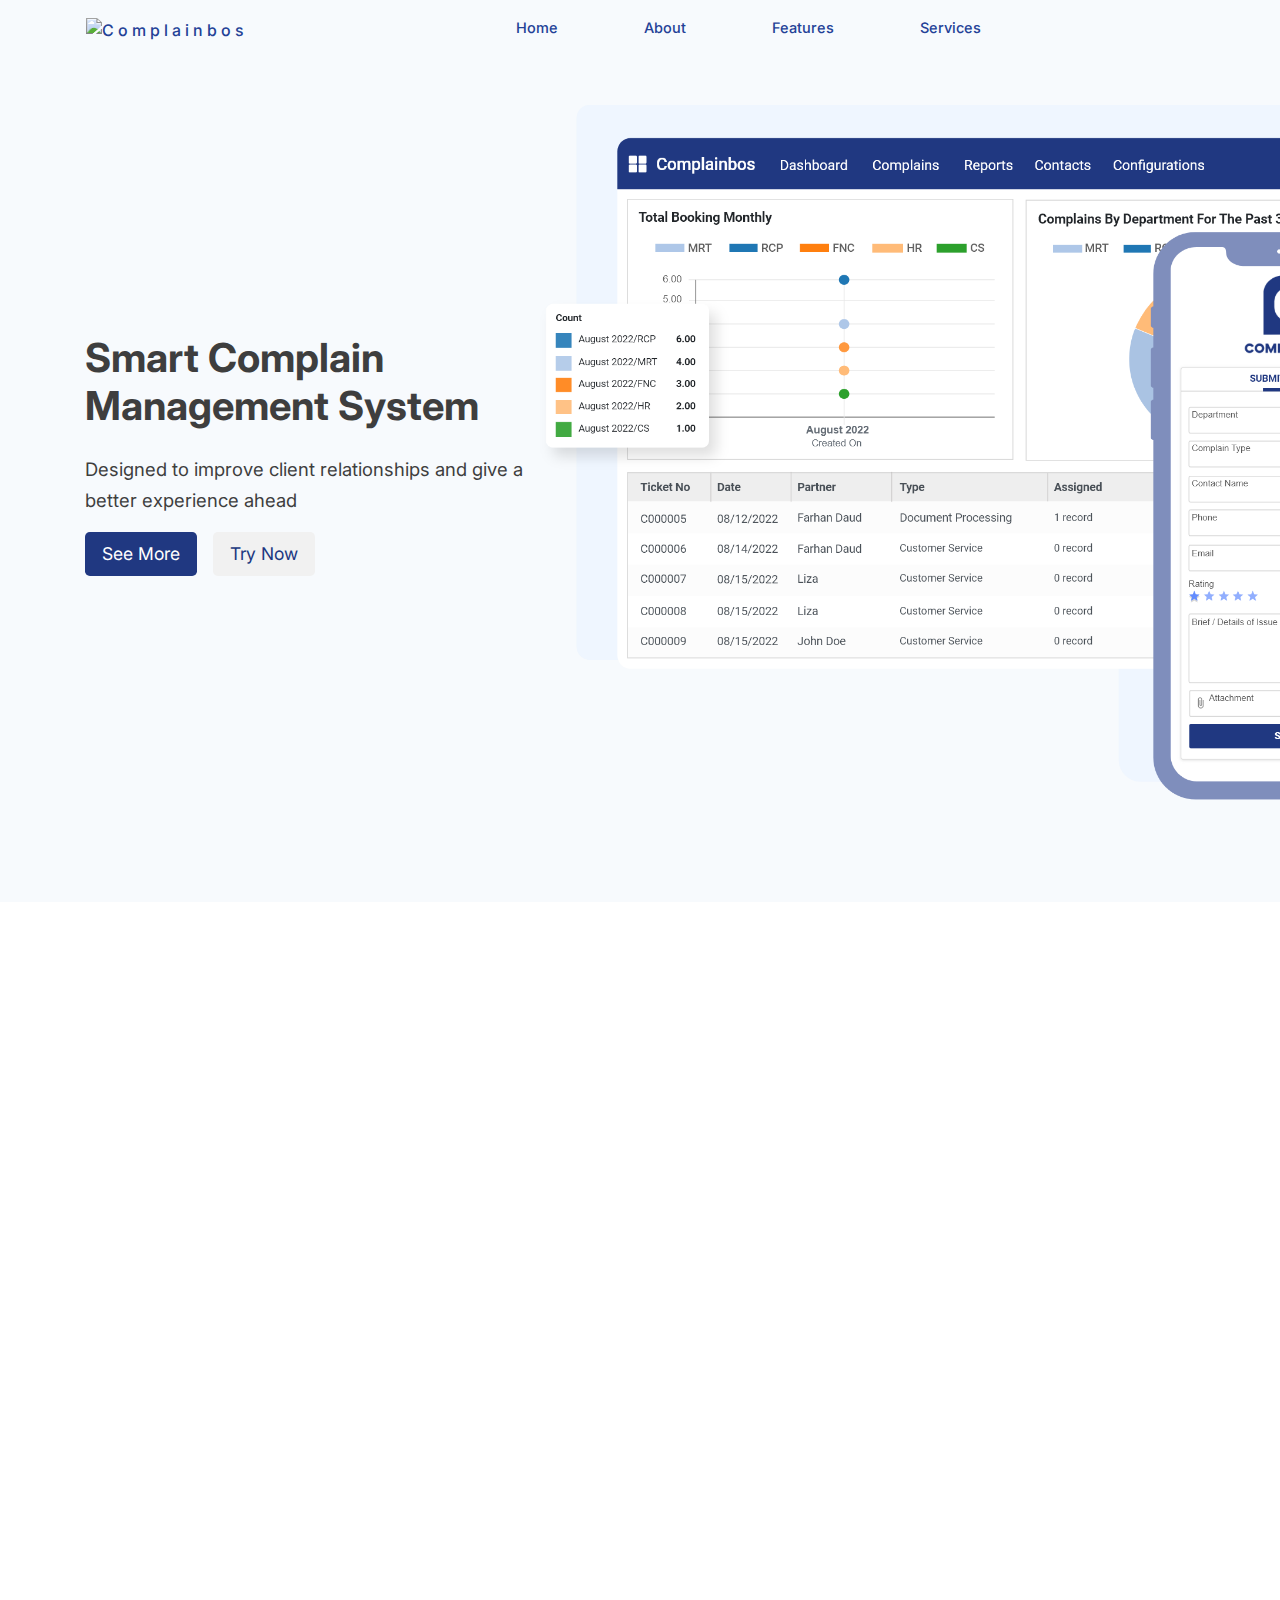
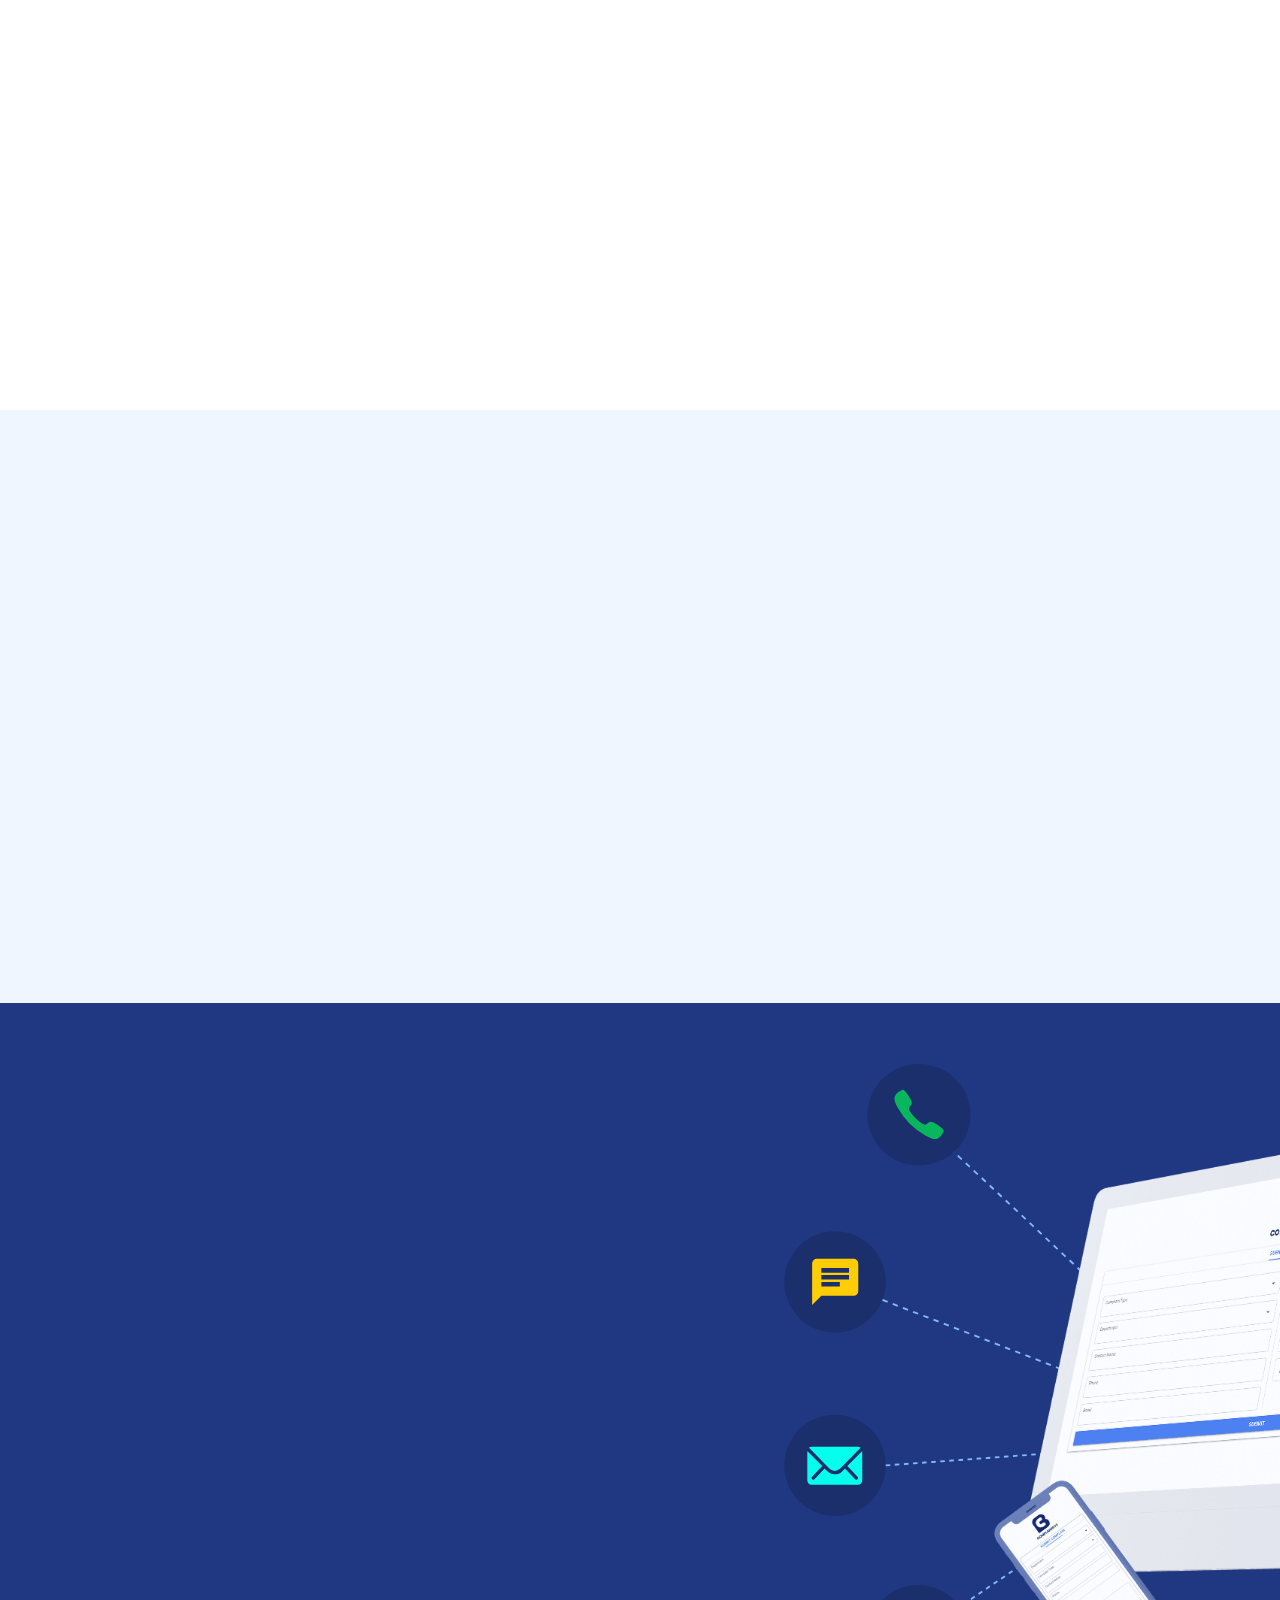
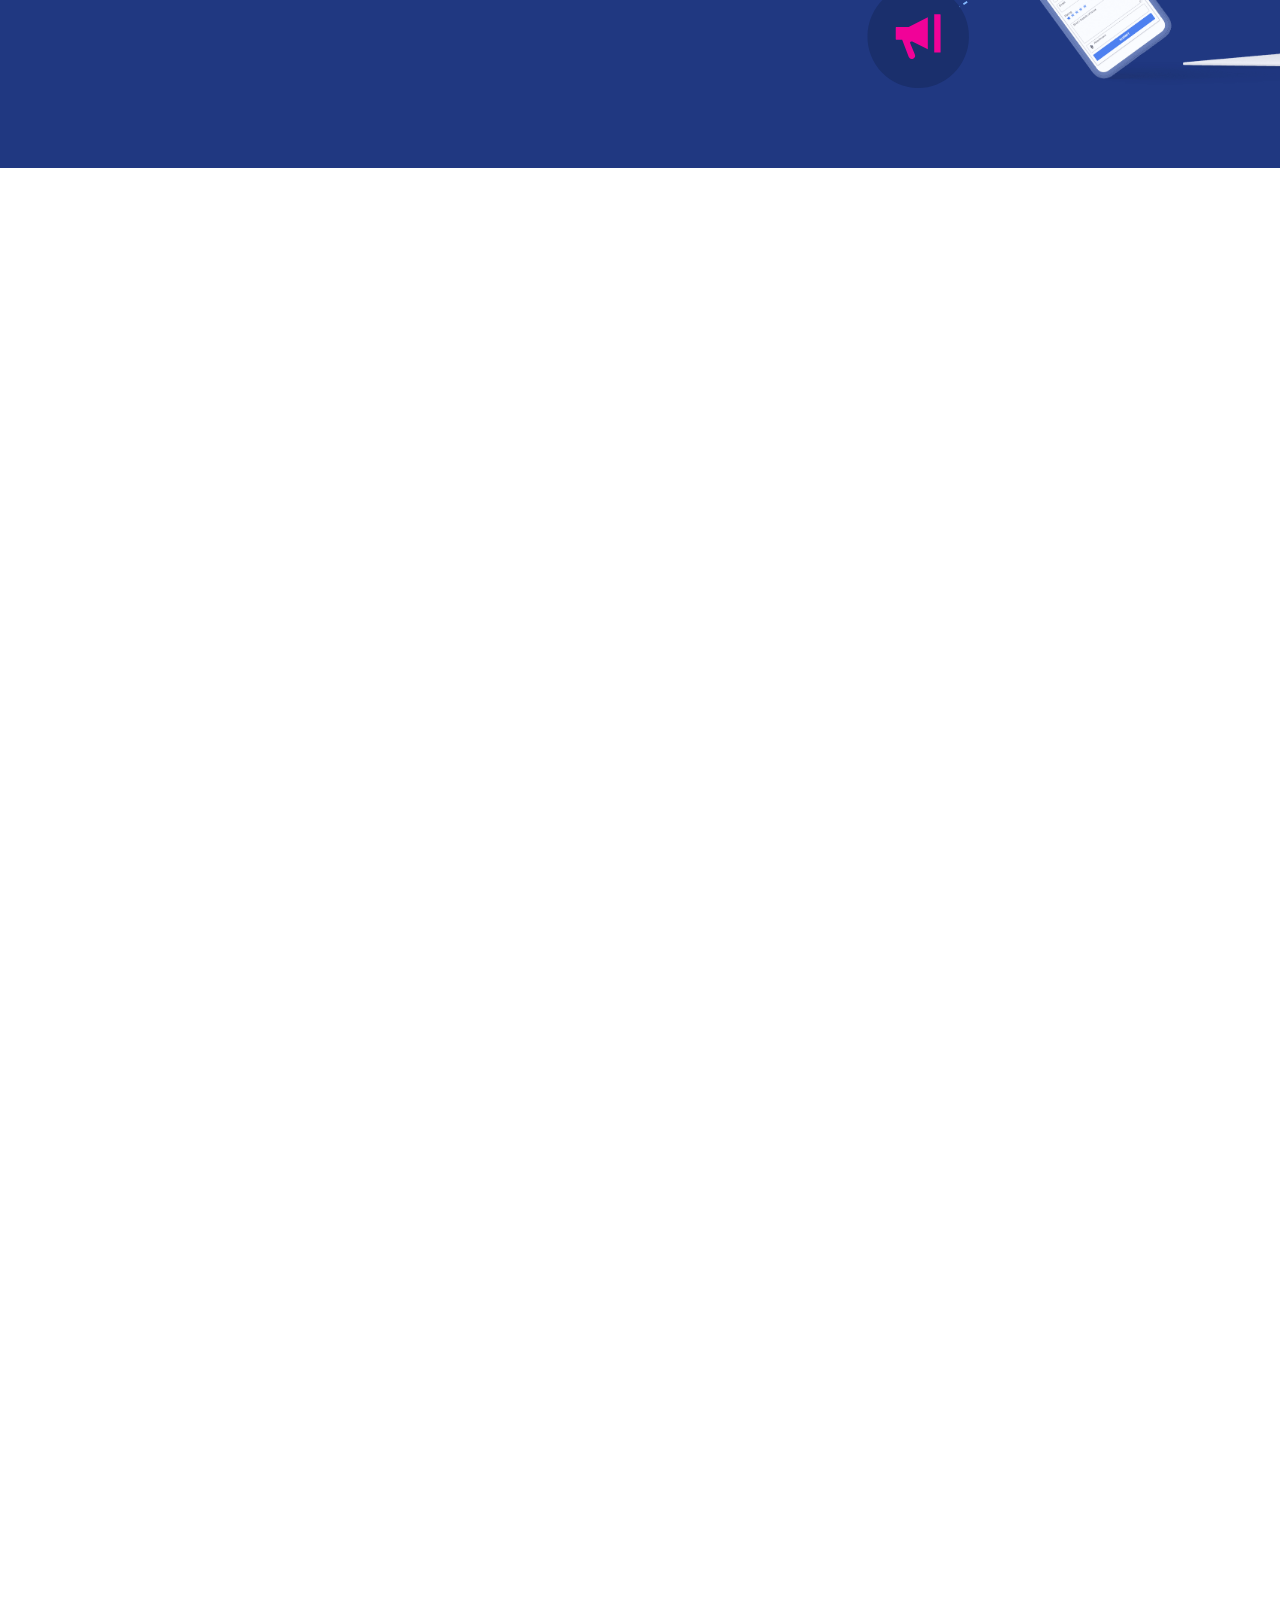
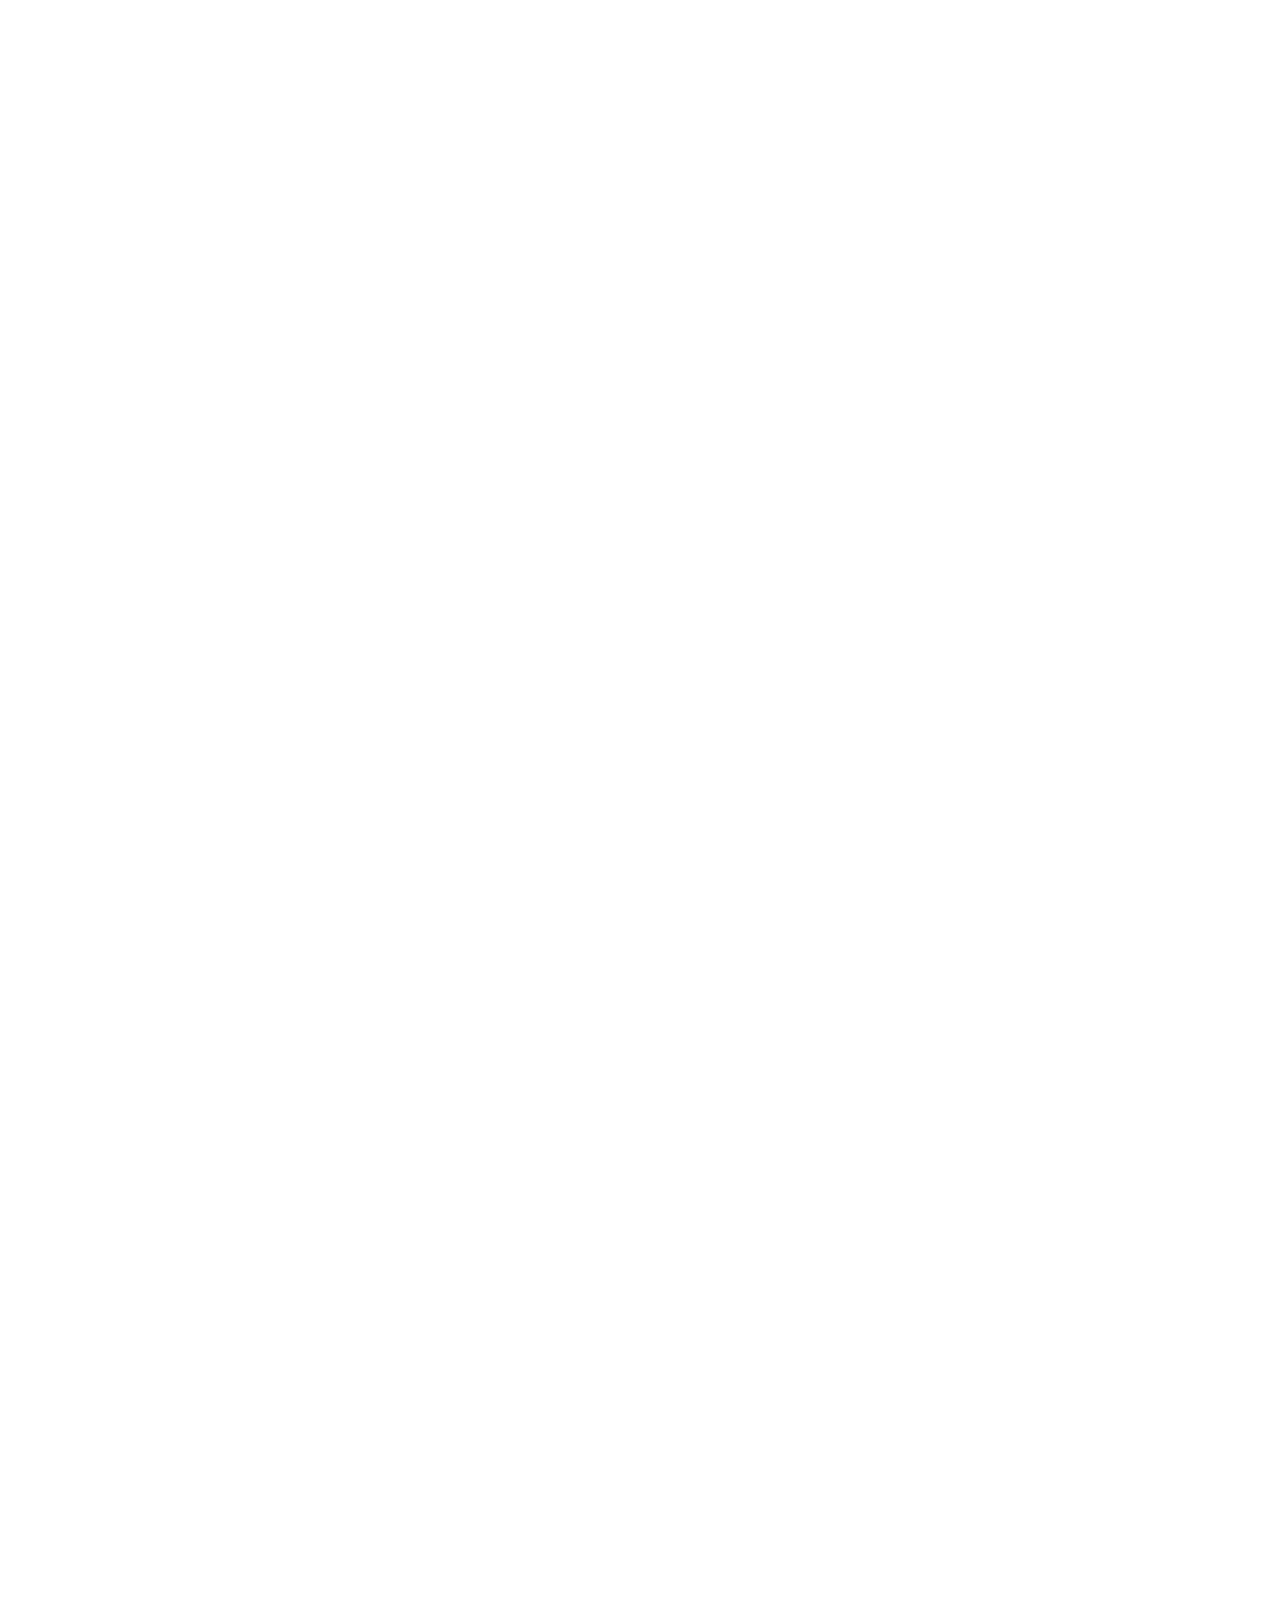
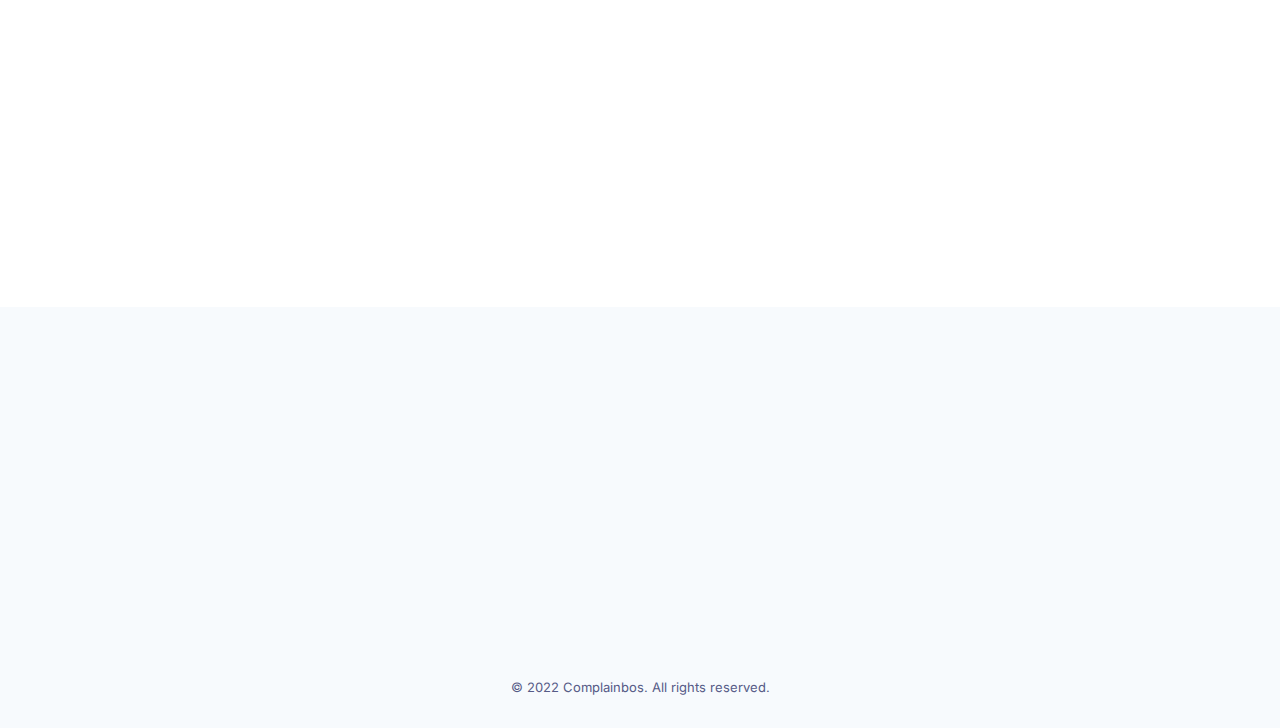
==== commit 80d7072a: "update service section images design" ====
--- a/index.html
+++ b/index.html
@@ -155,20 +155,21 @@
 			</h2>
 			<div class="row d-flex justify-content-between wow animated fadeIn pb-lg-5 mt-5 pt-5"
 				data-wow-delay="0.36s">
-				
-			
+
+
 				<div class="col-lg-4 mb-5 mb-lg-0 animated fadeIn wow" data-wow-delay="1.2s">
-					<div class=" d-flex justify-content-center"><img class="grid-image mb-5" src="img/kpireport.png" width="18%"
-							alt="Icon-1"></div>
+					<div class=" d-flex justify-content-center"><img class="grid-image mb-5" src="img/kpireport.png"
+							width="18%" alt="Icon-1"></div>
 					<h4 class="text-center mb-3 text-bold">KPI & Reporting </h4>
-					<p class="col-12 text-center grid-desc fs-16 lh-2rem">Provide a clear performance and growth potential
+					<p class="col-12 text-center grid-desc fs-16 lh-2rem">Provide a clear performance and growth
+						potential
 						of the organization.
 					</p>
 				</div>
 
 				<div class="col-lg-4 mb-5 mb-lg-0 animated fadeIn wow" data-wow-delay="1.2s">
-					<div class=" d-flex justify-content-center"><img class="grid-image mb-5" src="img/multidepart.png" width="18%"
-							alt="Icon-1"></div>
+					<div class=" d-flex justify-content-center"><img class="grid-image mb-5" src="img/multidepart.png"
+							width="18%" alt="Icon-1"></div>
 					<h4 class="text-center mb-3 text-bold">Multi Department Support </h4>
 					<p class="col-12 text-center grid-desc fs-16 lh-2rem">Develop and maintain various in-house systems
 						required for efficient communication and work among department.
@@ -176,8 +177,8 @@
 				</div>
 
 				<div class="col-lg-4 mb-5 mb-lg-0 animated fadeIn wow" data-wow-delay="1.2s">
-					<div class=" d-flex justify-content-center"><img class="grid-image mb-5" src="img/ctagging.png" width="18%"
-							alt="Icon-1"></div>
+					<div class=" d-flex justify-content-center"><img class="grid-image mb-5" src="img/ctagging.png"
+							width="18%" alt="Icon-1"></div>
 					<h4 class="text-center mb-3 text-bold">Complain Tagging </h4>
 					<p class="col-12 text-center grid-desc fs-16 lh-2rem">Let users effectively organize information
 						and assign complain.
@@ -185,17 +186,17 @@
 				</div>
 
 				<div class="col-lg-4 mb-5 mb-lg-0 animated fadeIn wow" data-wow-delay="1.2s">
-					<div class=" d-flex justify-content-center"><img class="grid-image mb-5" src="img/cmanage.png" width="18%"
-							alt="Icon-1"></div>
+					<div class=" d-flex justify-content-center"><img class="grid-image mb-5" src="img/cmanage.png"
+							width="18%" alt="Icon-1"></div>
 					<h4 class="text-center mb-3 text-bold">Complain Management </h4>
-					<p class="col-12 text-center grid-desc fs-16 lh-2rem">Resolving individual complaints and 
+					<p class="col-12 text-center grid-desc fs-16 lh-2rem">Resolving individual complaints and
 						creating potential for systemic improvement.
 					</p>
 				</div>
 
 				<div class="col-lg-4 mb-5 mb-lg-0 animated fadeIn wow" data-wow-delay="1.2s">
-					<div class=" d-flex justify-content-center"><img class="grid-image mb-5" src="img/notification.png" width="18%"
-							alt="Icon-1"></div>
+					<div class=" d-flex justify-content-center"><img class="grid-image mb-5" src="img/notification.png"
+							width="18%" alt="Icon-1"></div>
 					<h4 class="text-center mb-3 text-bold">Notifications </h4>
 					<p class="col-12 text-center grid-desc fs-16 lh-2rem">Notify public on their complaint timeline
 						and status on progress.
@@ -203,8 +204,8 @@
 				</div>
 
 				<div class="col-lg-4 mb-5 mb-lg-0 animated fadeIn wow" data-wow-delay="1.2s">
-					<div class=" d-flex justify-content-center"><img class="grid-image mb-5" src="img/qrcode.png" width="18%"
-							alt="Icon-1"></div>
+					<div class=" d-flex justify-content-center"><img class="grid-image mb-5" src="img/qrcode.png"
+							width="18%" alt="Icon-1"></div>
 					<h4 class="text-center mb-3 text-bold">QR Code </h4>
 					<p class="col-12 text-center grid-desc fs-16 lh-2rem">Quickly submit complaints by scanning
 						the QR Code without no additional downloads required.
@@ -286,74 +287,151 @@
 		 ========================================================================================================== -->
 	<div id="service" class="fh5co-features-outer">
 		<div class="container">
+			<div class="pb-lg-5 mb-lg-5">
+				<h2 class="second-title text-center text-bold fs-40 color-primary animated fadeIn wow"
+					data-wow-delay="0.4s">
+					Service Offer
+				</h2>
+				<p class="text-center mb-5 mb-lg-0 pb-lg-3 text-style-secondary animated fadeIn wow"
+					data-wow-delay="0.67s">
+					All-in-one
+					complaint system's support that is
+					refreshingly convenient</p>
+			</div>
 			<!-- <div class="col-sm-6 in-order-1 wow animated fadeInLeft" data-wow-delay="0.22s">
-						<div class="col-sm-image-container">
-							<img class="img-float-left" src="img/smartphone-1.png" alt="smartphone-1">
-							<span class="span-new">NEW</span>
-							<span class="span-free">Free</span>
-						</div>
-					</div>
-
-					<div class="col-sm-6 in-order-2 sm-6-content wow animated fadeInRight" data-wow-delay="0.22s">
-						<h1>Live Support</h1>
-						<p>A live agent for each client to be assisted along the process according to
-							company standard operation procedure. This will value clients times and their loyalty.
-						</p>
-						<span class="circle circle-first"><i class="fab fa-instagram"></i></span>
-						<span class="circle circle-middle"><i class="fab fa-facebook"></i></span>
-						<span class="circle circle-last"><i class="fab fa-twitter"></i></span>
-					</div> -->
-
-			<div class="mt-5 ">
-				<div class="row d-flex justify-content-around">
-					<div class="col-lg-7 wow animated fadeInLeft d-flex justify-content-start" data-wow-delay="0.22s">
-						<img class="img-fluid" src="img/service-1.png" alt="service image">
-					</div>
-					<div class="col-lg-5  wow animated fadeInRight d-flex align-items-center" data-wow-delay="0.22s">
+							<div class="col-sm-image-container">
+								<img class="img-float-left" src="img/smartphone-1.png" alt="smartphone-1">
+								<span class="span-new">NEW</span>
+								<span class="span-free">Free</span>
+							</div>
+						</div>
+	
+						<div class="col-sm-6 in-order-2 sm-6-content wow animated fadeInRight" data-wow-delay="0.22s">
+							<h1>Live Support</h1>
+							<p>A live agent for each client to be assisted along the process according to
+								company standard operation procedure. This will value clients times and their loyalty.
+							</p>
+							<span class="circle circle-first"><i class="fab fa-instagram"></i></span>
+							<span class="circle circle-middle"><i class="fab fa-facebook"></i></span>
+							<span class="circle circle-last"><i class="fab fa-twitter"></i></span>
+						</div> -->
+
+			<div class="mt-5 pb-5">
+				<div class="row d-flex justify-content-between mb-lg-5">
+					<div class="col-lg-7 wow animated fadeInLeft d-flex justify-content-end mb-4 mb-lg-0"
+						data-wow-delay="0.22s">
+						<img class="img-fluid" src="img/service-1.svg" alt="service image">
+					</div>
+					<div class="col-lg-5 wow animated fadeInRight d-flex align-items-center" data-wow-delay="0.22s">
 						<div class="info">
-							<h1 class="text-style-primary">Live Support</h1>
-							<p class="text-style-secondary">A live agent for each client to be assisted along
-								the process according to
-								company standard operation procedure. This will value clients times and their
-								loyalty.
-							</p>
-						</div>
-
-					</div>
-				</div>
-			</div>
-			<div class="mt-5 ">
-				<div class="row d-flex justify-content-around">
+							<h1 class="text-style-primary">Complaint Submission</h1>
+							<p class="text-style-secondary">Our complaint management system has all the necessary tools
+								for feedback and complain management for a wide range of industries.
+							</p>
+							<p class="text-style-secondary">
+								Provide a seamless
+								complaint submission cycle for your customers through a convenient scan and submit
+								method.
+							</p>
+							<p class="text-style-secondary">
+								Resolve individual
+								complaints and create potential for systemic improvement.
+							</p>
+						</div>
+
+					</div>
+				</div>
+			</div>
+			<div class="mt-5 pb-5">
+				<div class="row d-flex justify-content-around mb-lg-5 ">
+					<div class="col-lg-5  wow animated fadeInRight d-flex align-items-center order-1 order-lg-0"
+						data-wow-delay="0.22s">
+						<div>
+							<h1 class="text-style-primary">Performance Dashboard</h1>
+							<p class="text-style-secondary">The dashboard allows users to measure results and gain
+								insights into metrics related to complaint submitted by departments in monthly or daily
+								basis, customers, agent performance, and other factors via key performance indicators
+								(KPIs) in real-time.
+							</p>
+							<p class="text-style-secondary">It also offers features such as offline access, root cause
+								analysis, audit trail, and many other
+							</p>
+						</div>
+					</div>
+					<div class="col-lg-7 wow animated fadeInLeft d-flex justify-content-end mb-4 mb-lg-0"
+						data-wow-delay="0.22s">
+						<img class="img-fluid" src="img/service-2.svg" alt="service image">
+					</div>
+				</div>
+			</div>
+			<div class="mt-5 pb-5">
+				<div class="row d-flex justify-content-around mb-lg-5">
+					<div class="col-lg-7 wow animated fadeInLeft d-flex justify-content-end mb-4 mb-lg-0"
+						data-wow-delay="0.22s">
+						<img class="img-fluid" src="img/service-3.svg" alt="service image">
+					</div>
 					<div class="col-lg-5  wow animated fadeInRight d-flex align-items-center" data-wow-delay="0.22s">
 						<div>
-							<h1 class="text-style-primary"> Optimize Operation</h1>
-							<p class="text-style-secondary">Respond to client's complaint and took an action in
-								just one
-								platform throughout the process. Convenience for both organization and clients
-								to do so.
-							</p>
-						</div>
-					</div>
-					<div class="col-lg-7 wow animated fadeInLeft d-flex justify-content-end" data-wow-delay="0.22s">
-						<img class="img-fluid" src="img/service-2.png" alt="service image">
-					</div>
-				</div>
-			</div>
-			<div class="mt-5 ">
-				<div class="row d-flex justify-content-around">
-					<div class="col-lg-7 wow animated fadeInLeft d-flex justify-content-end" data-wow-delay="0.22s">
-						<img class="img-fluid" src="img/service-3.png" alt="service image">
-					</div>
-					<div class="col-lg-5  wow animated fadeInRight d-flex align-items-center" data-wow-delay="0.22s">
+							<h1 class="text-style-primary">Reporting</h1>
+							<p class="text-style-secondary">Addressing and resolving submitted complaints is critical,
+								but being able to spot problem areas and prevent further incidents can also make your
+								organization a better place to work for every employee.
+							</p>
+							<p class="text-style-secondary">Using maps, charts and graphs,
+								you can identify patterns and hotspots so you can stop issues before they start.
+							</p>
+						</div>
+
+					</div>
+				</div>
+			</div>
+			<div class="mt-5 pb-3">
+				<div class="row d-flex justify-content-around mb-lg-5 mt-lg-5">
+					<div class="col-lg-5  wow animated fadeInRight d-flex align-items-center order-1 order-lg-0"
+						data-wow-delay="0.22s">
 						<div>
-							<h1 class="text-style-primary">Cross Platform</h1>
-							<p class="text-style-secondary">Effective interaction between organization and
-								clients
-								through several
-								channels of communication anywhere and everywhere possible.
-							</p>
-						</div>
-
+							<h1 class="text-style-primary">Online Platform</h1>
+							<p class="text-style-secondary">A web-enabled, mobile-friendly platform ensures you capture
+								every complaint.
+							</p>
+							<p class="text-style-secondary">Not only can public submit complaints from wherever they
+								have an
+								internet connection by scanning through the QR code, organisation can make updates and
+								solve tickets anywhere, anytime.
+							</p>
+							<p class="text-style-secondary">This allows you to log information and evidence while
+								it’s still fresh.
+							</p>
+						</div>
+					</div>
+					<div class="col-lg-6 wow animated fadeInLeft mb-4 mb-lg-0" data-wow-delay="0.18s">
+						<div id="carousel" class="d-flex justify-content-center carousel slide" data-ride="carousel">
+							<div class="col-6 col-lg-6 ">
+								<div class="carousel-inner">
+									<div class="carousel-item active">
+										<img class="d-block w-100" src="/img/1.svg" alt="First slide">
+									</div>
+									<div class="carousel-item">
+										<img class="d-block w-100" src="/img/2.svg" alt="Second slide">
+									</div>
+									<div class="carousel-item">
+										<img class="d-block w-100" src="/img/3.svg" alt="Third slide">
+									</div>
+								</div>
+								<a class="carousel-control-prev" href="#carousel" role="button" data-slide="prev">
+									<span class="carousel-control-prev-icon" aria-hidden="true"></span>
+									<span class="sr-only">Previous</span>
+								</a>
+								<a class="carousel-control-next" href="#carousel" role="button" data-slide="next">
+									<span class="carousel-control-next-icon" aria-hidden="true"></span>
+									<span class="sr-only">Next</span>
+								</a>
+							</div>
+
+						</div>
+						<div class="mt-3">
+							<img class="img-fluid" src="img/s1-bottom.png" alt="service image">
+						</div>
 					</div>
 				</div>
 			</div>
--- a/css/style.css
+++ b/css/style.css
@@ -1091,7 +1091,7 @@
 }
 
 .text-style-secondary{
-  color: #2b2b2b;
+  color: #7a7a7a;
   /* text-transform: uppercase; */
   font-size: 16.5px;
   font-weight: normal;
@@ -1103,7 +1103,7 @@
 height: 85vh;
 display: flex;
 align-items: center;
-background: url("../img/2cta.png") no-repeat;
+background: url("../img/cta.svg") no-repeat;
   padding-top: 100px;
 padding-bottom: 90px;
 /* background: #203881; */
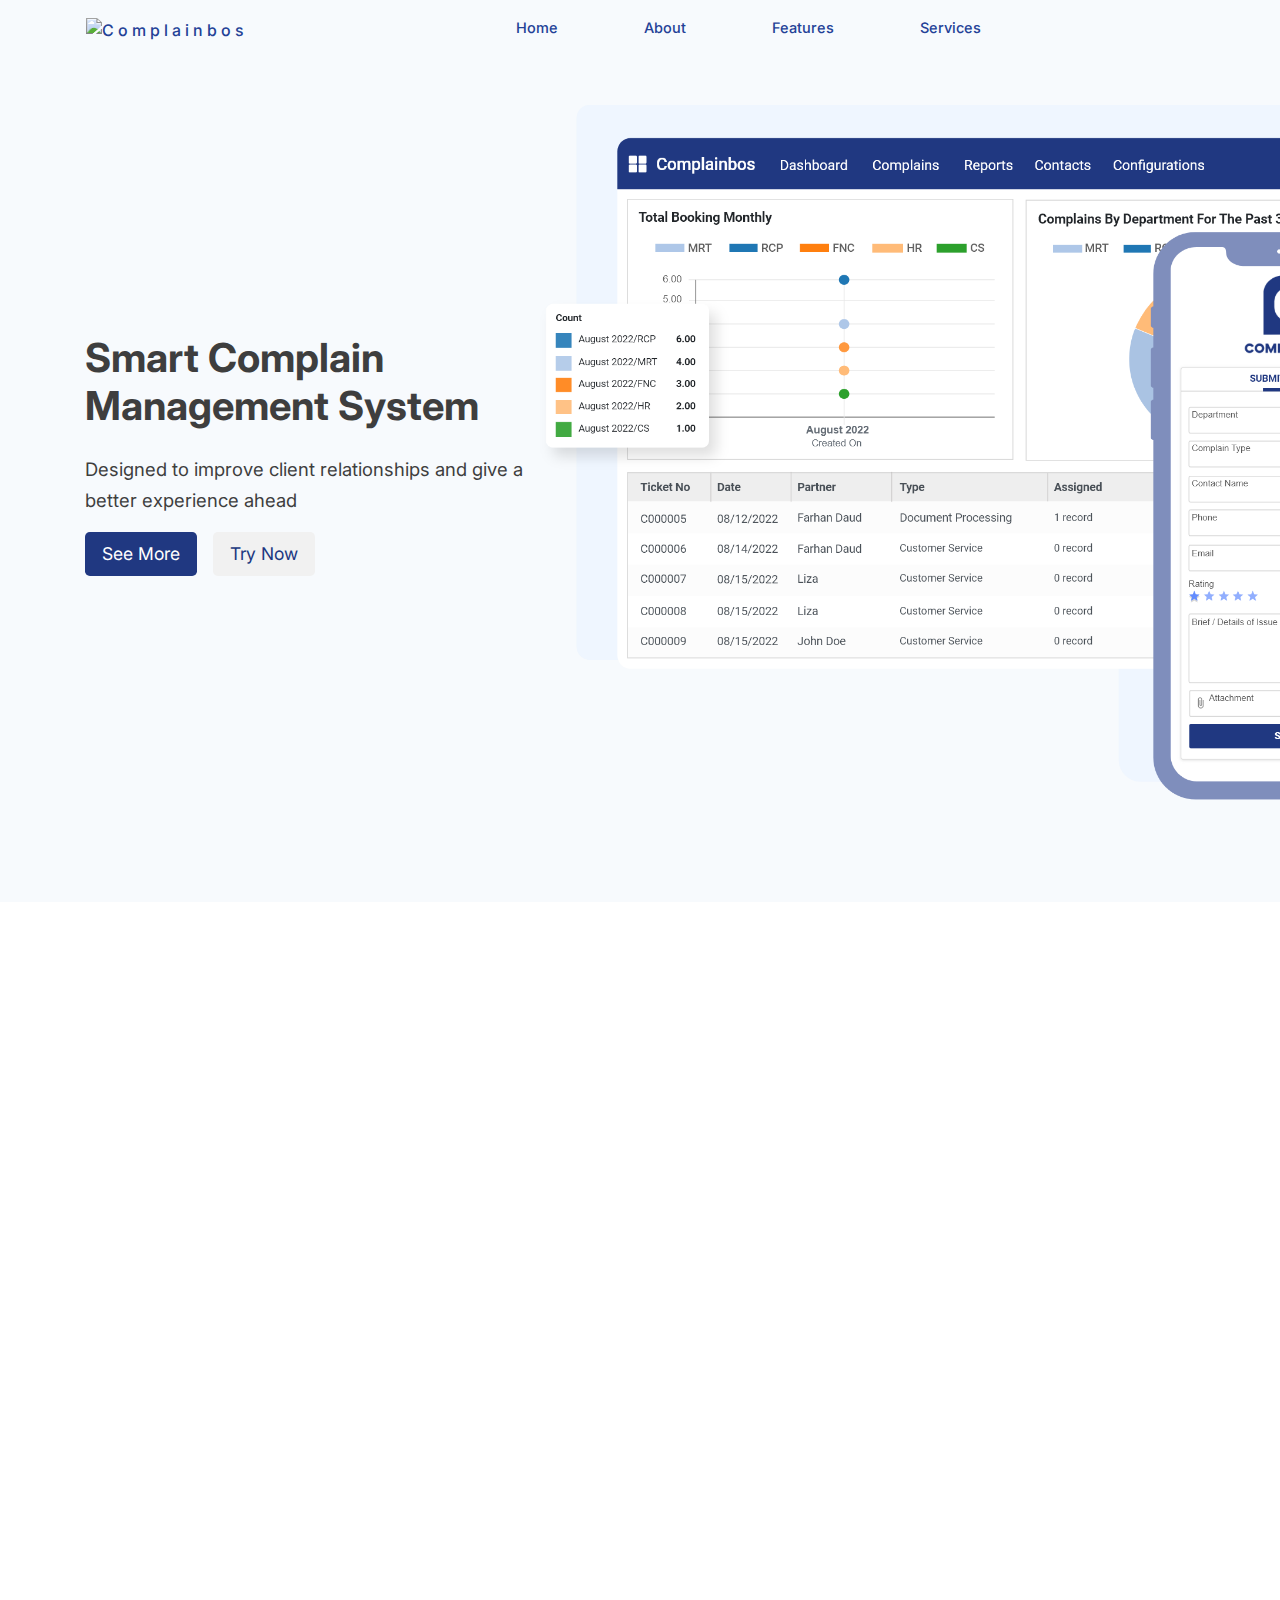
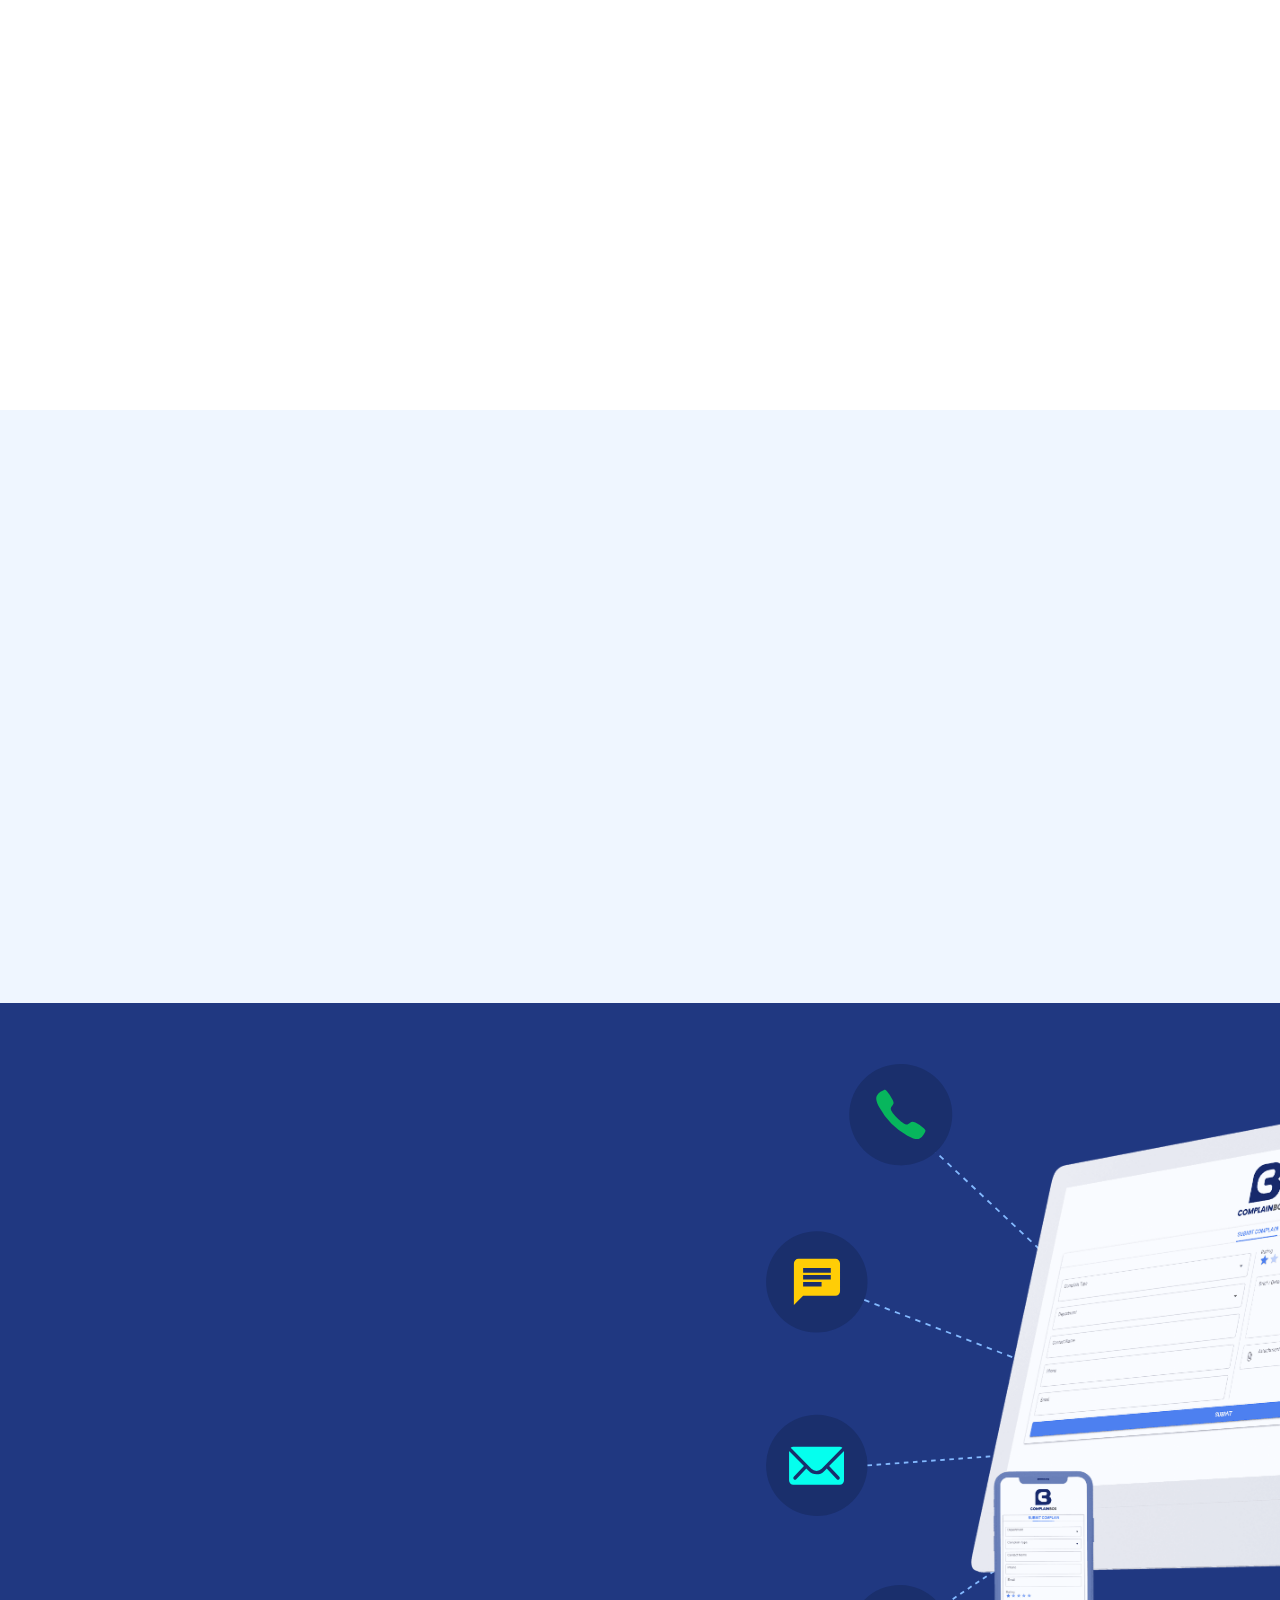
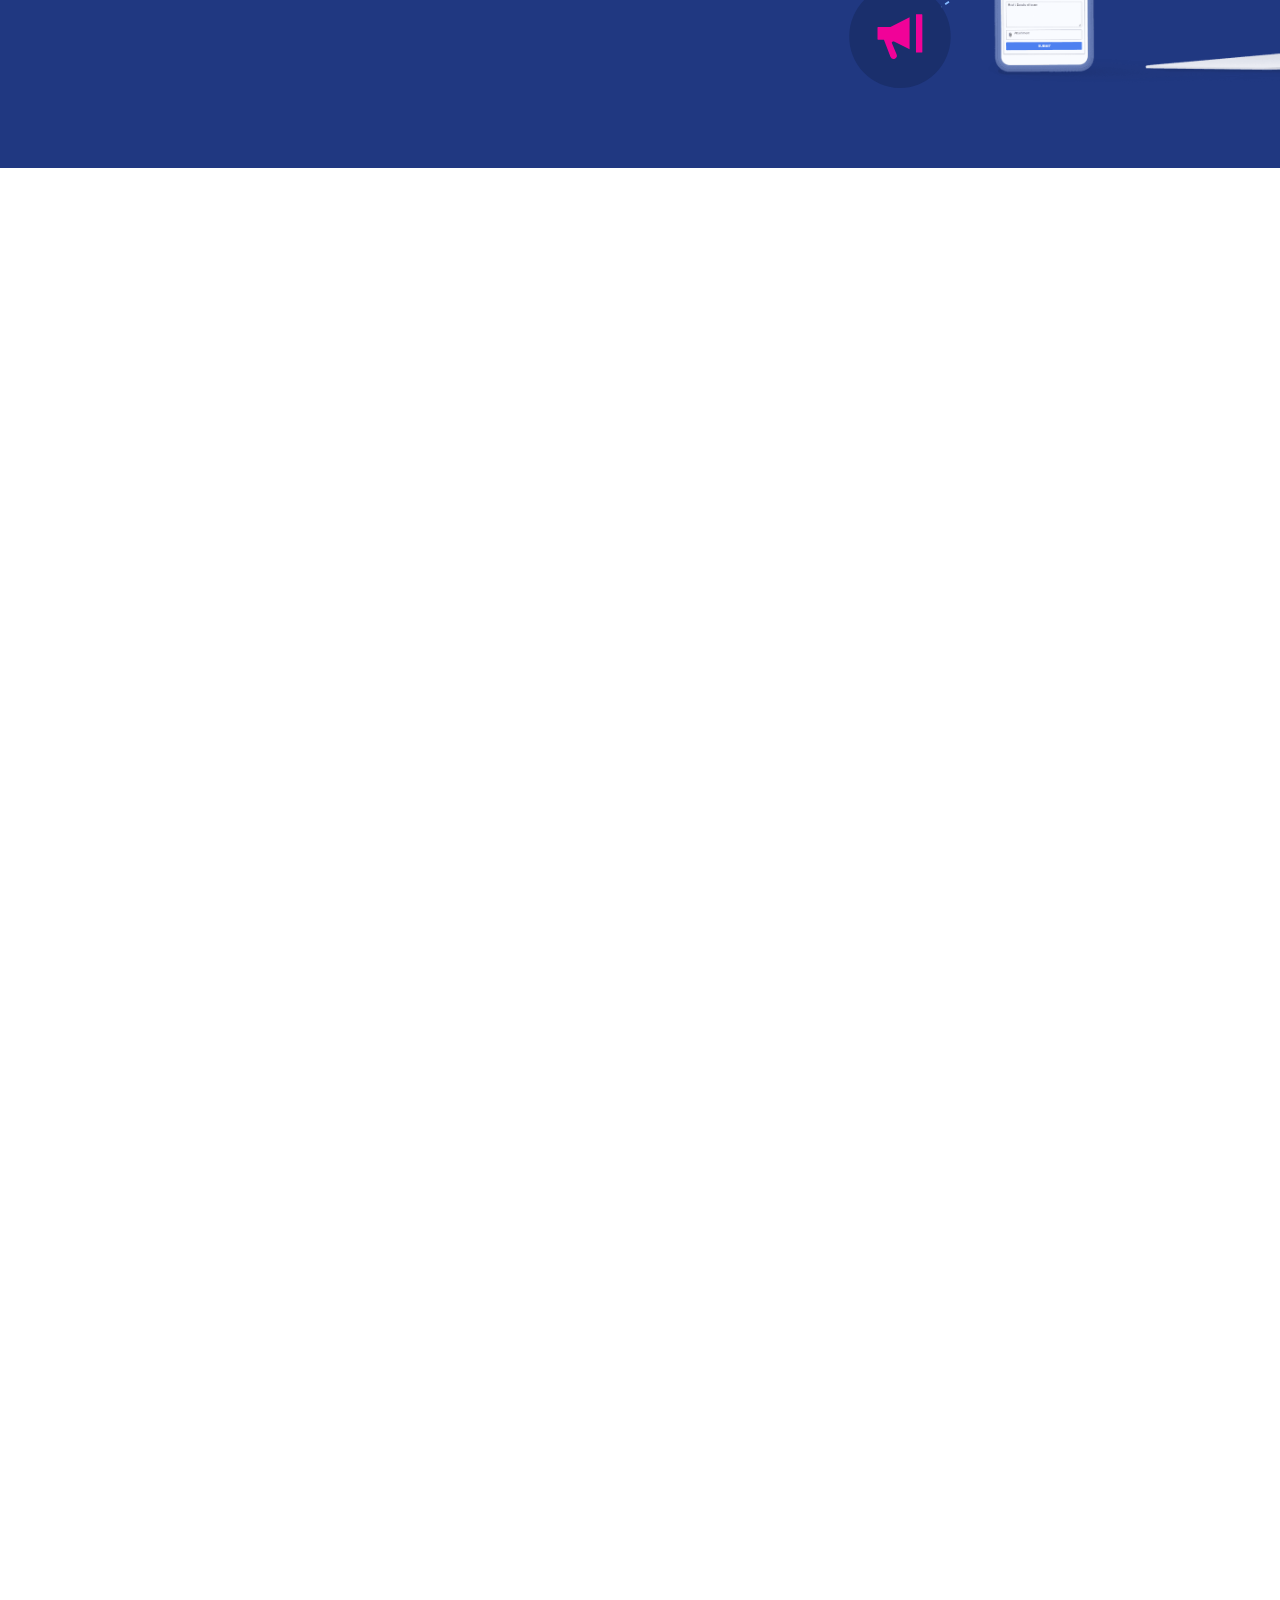
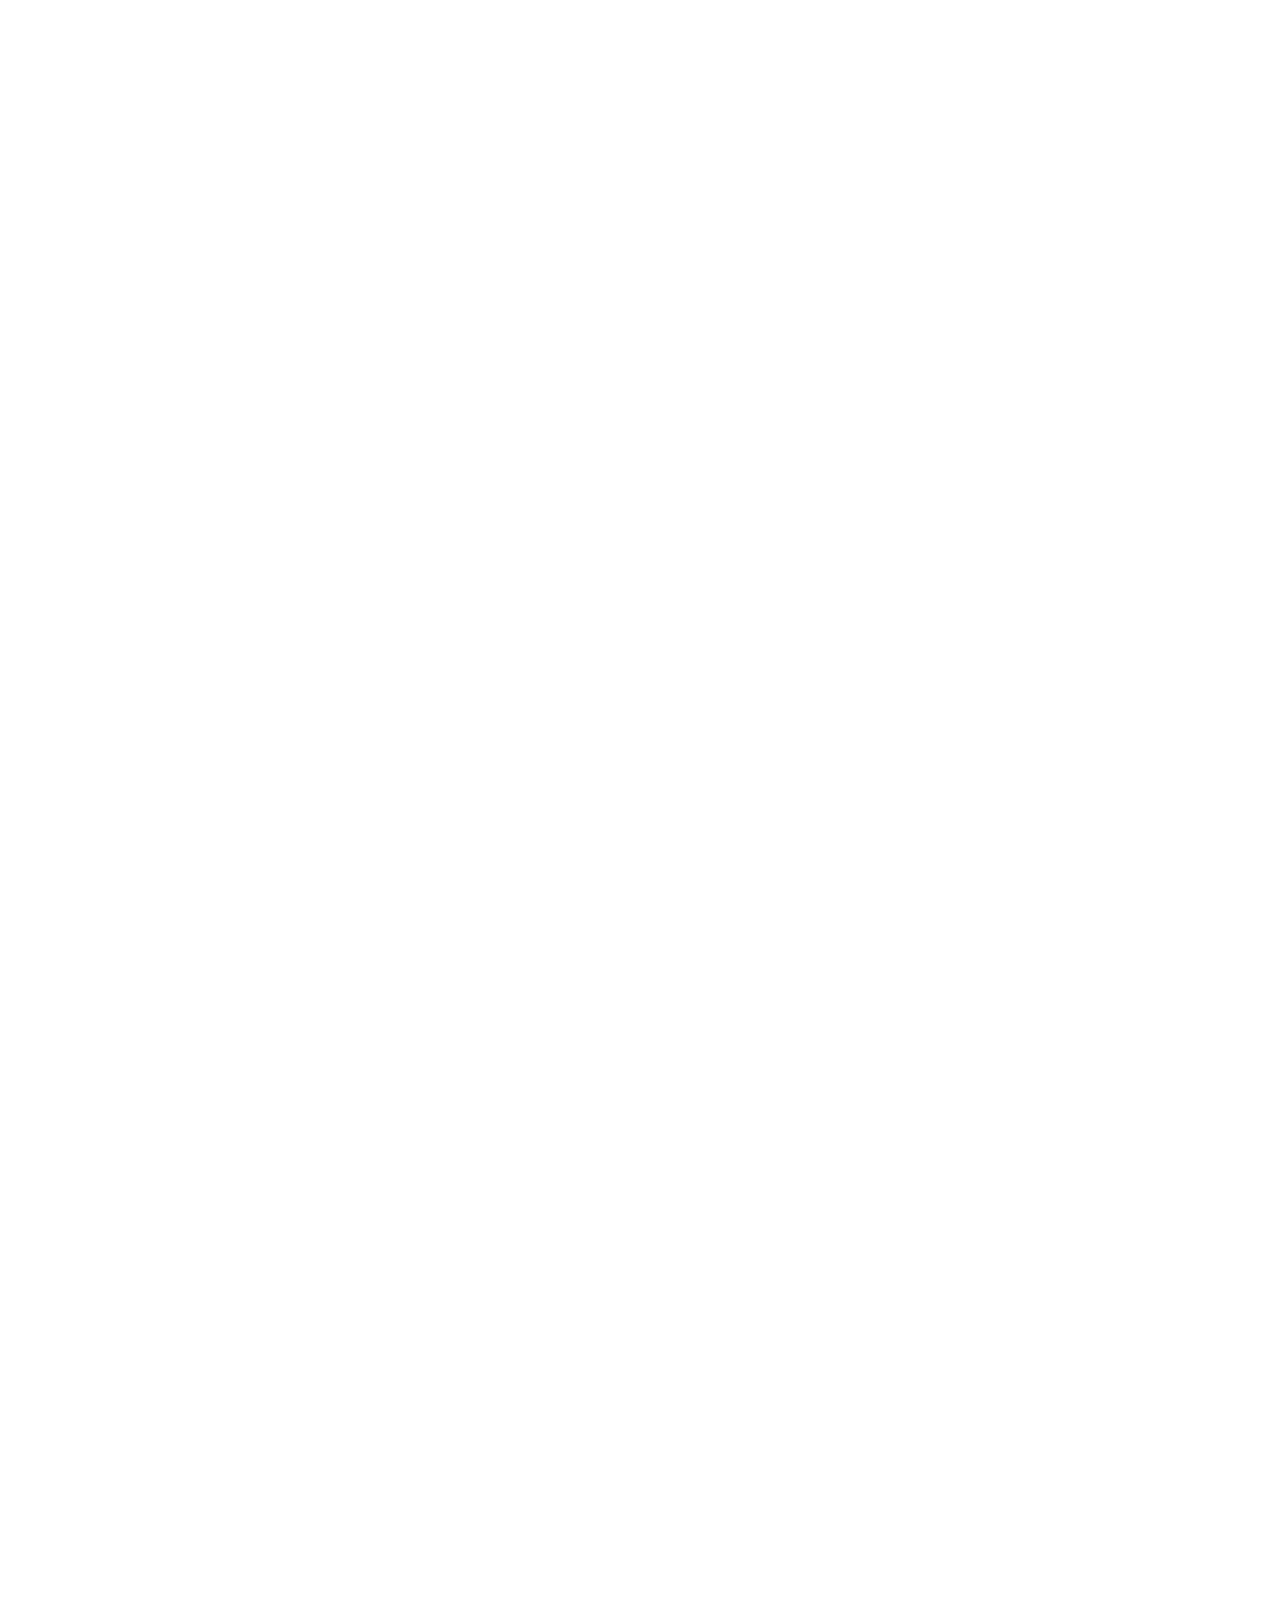
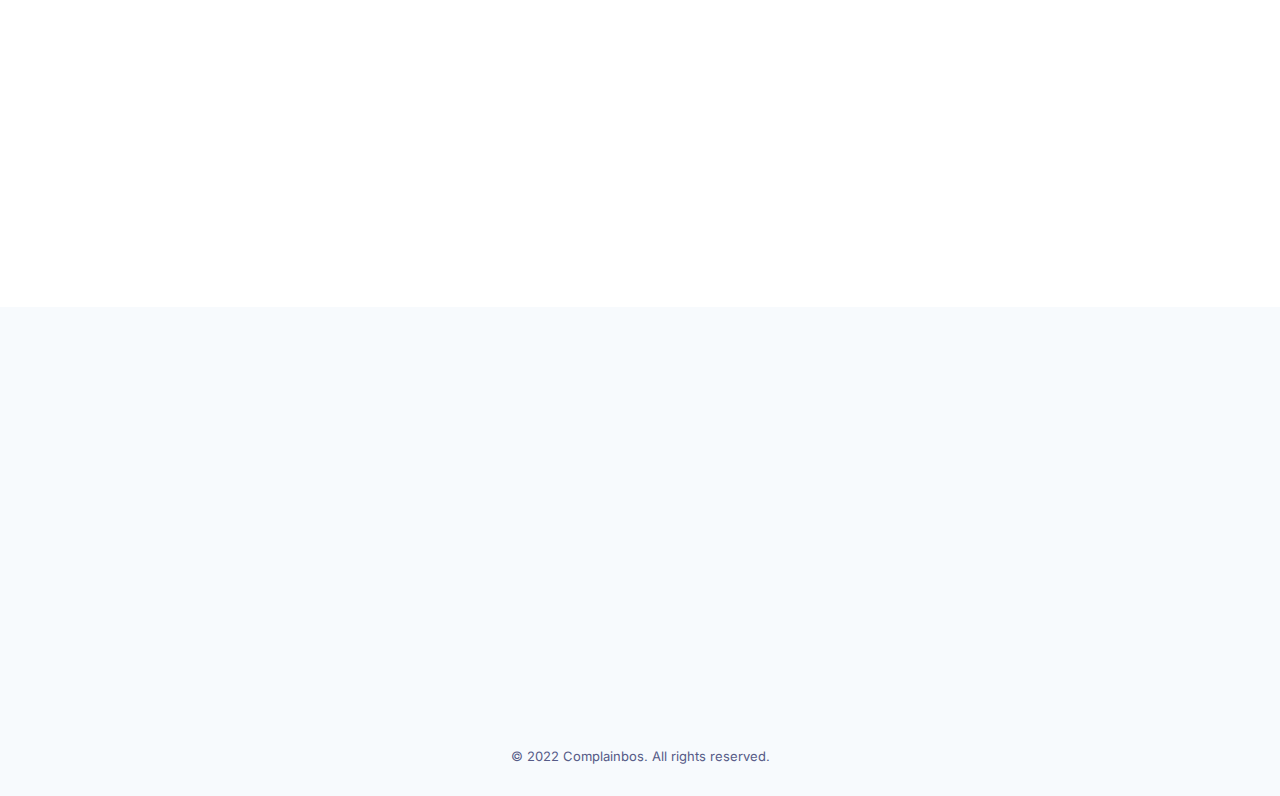
==== commit 1ae16b13: "issue#48" ====
--- a/index.html
+++ b/index.html
@@ -451,10 +451,11 @@
 						<img class="img-fluid mt-5 mt-lg-0" src="/img/logo.png" alt="Complainbos">
 					</div>
 
-					<p class="fs-14 mt-2 lh-2rem">Introduce Complainbos, the industry's leading complaint
-						resolution platform, designed
-						with
-						agent assistance in mind.</p>
+					<p class="fs-14 mt-2 lh-2rem">Complainbos is a complaint management system that helps businesses to view, 
+					track and store information about customer queries, resolutions, and follow-up actions in
+					centralized repository for future reference. The platform enables organizations to manage
+				    complaints from customers, and other stakeholders through a unified portal.
+					</p>
 
 
 				</div>
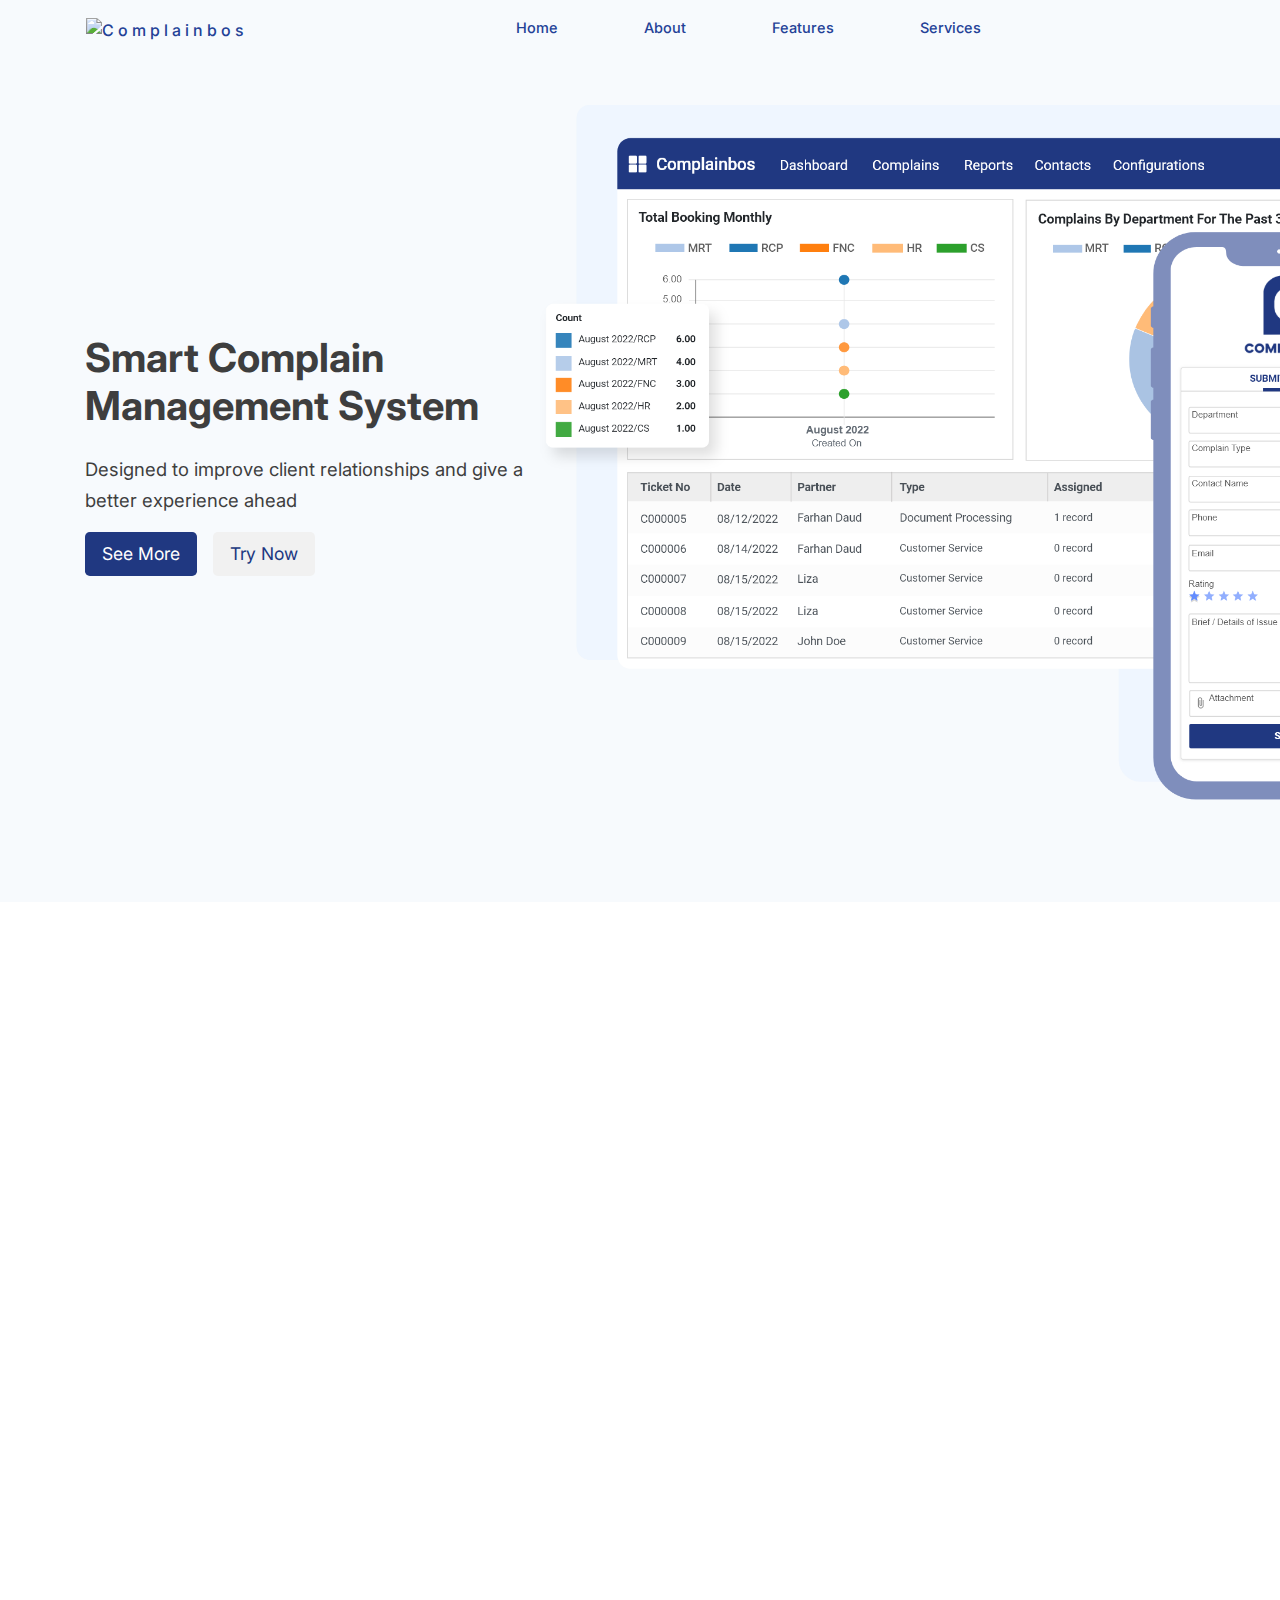
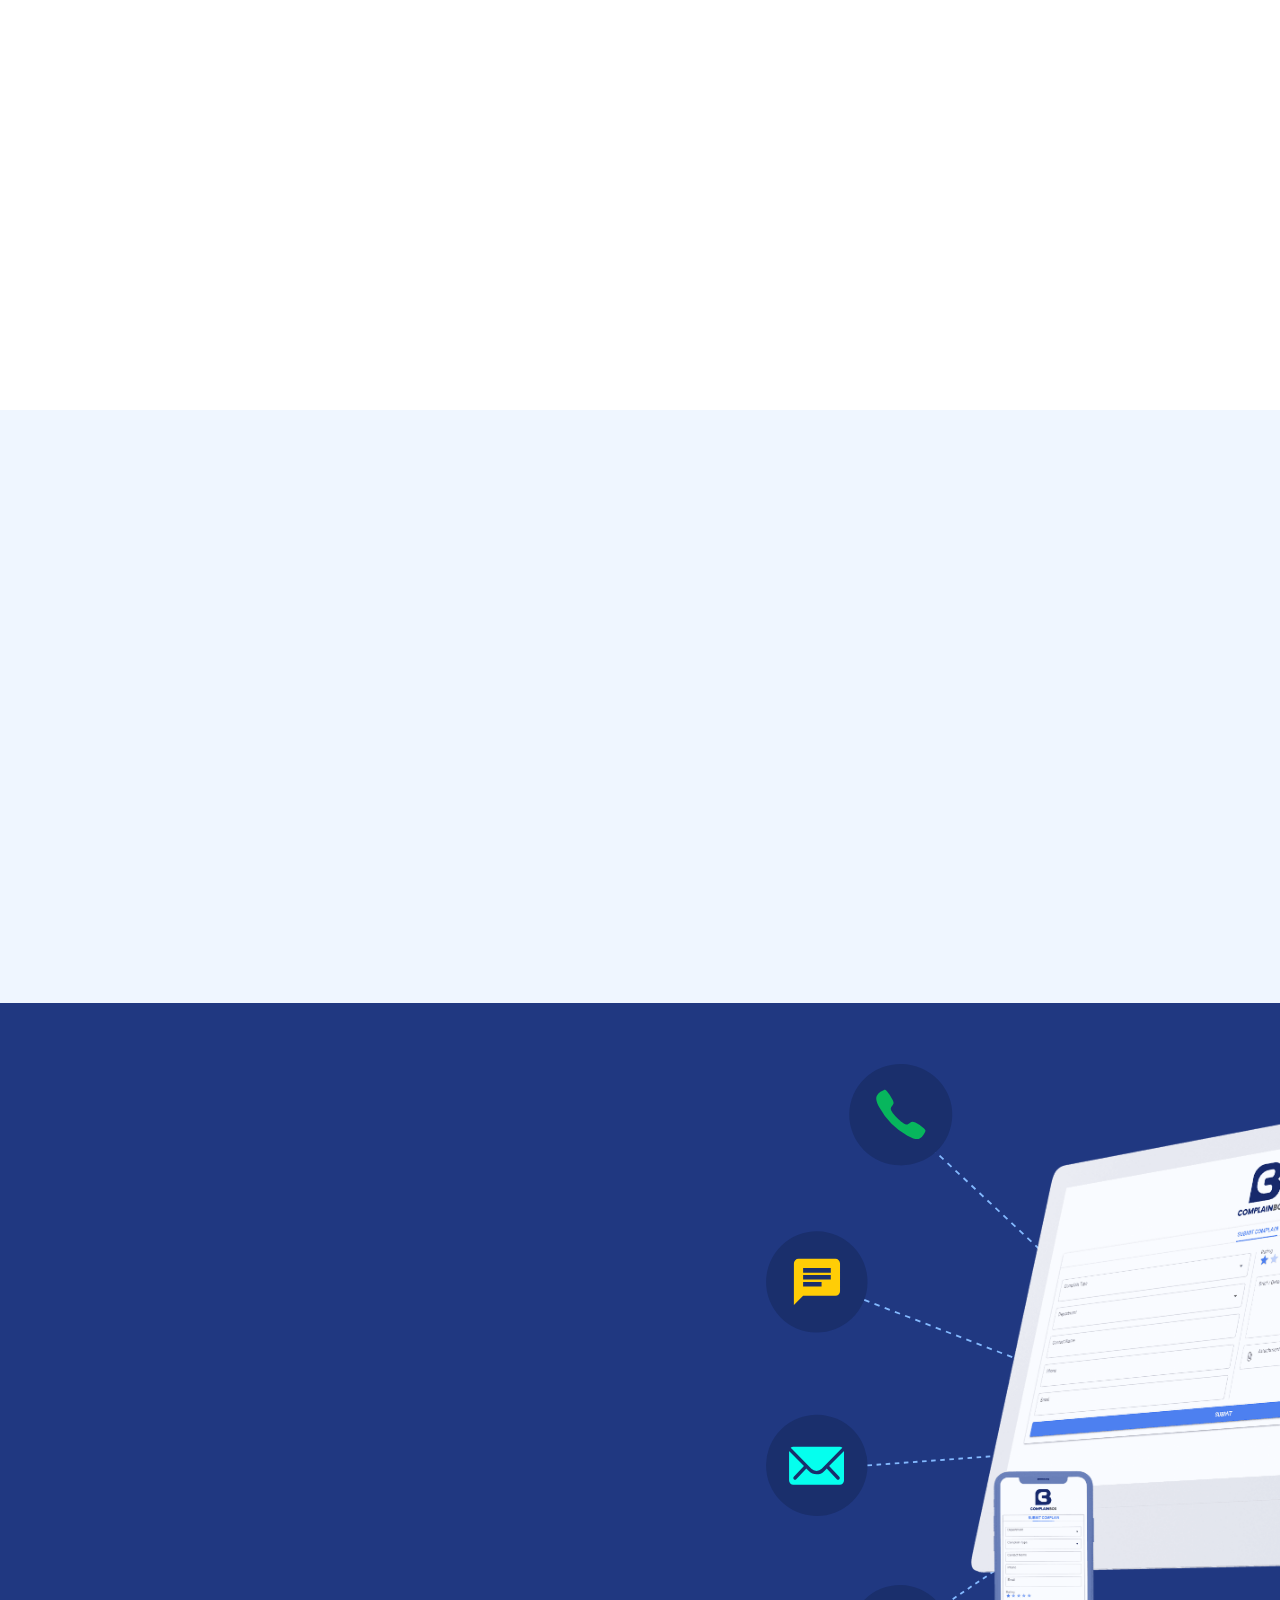
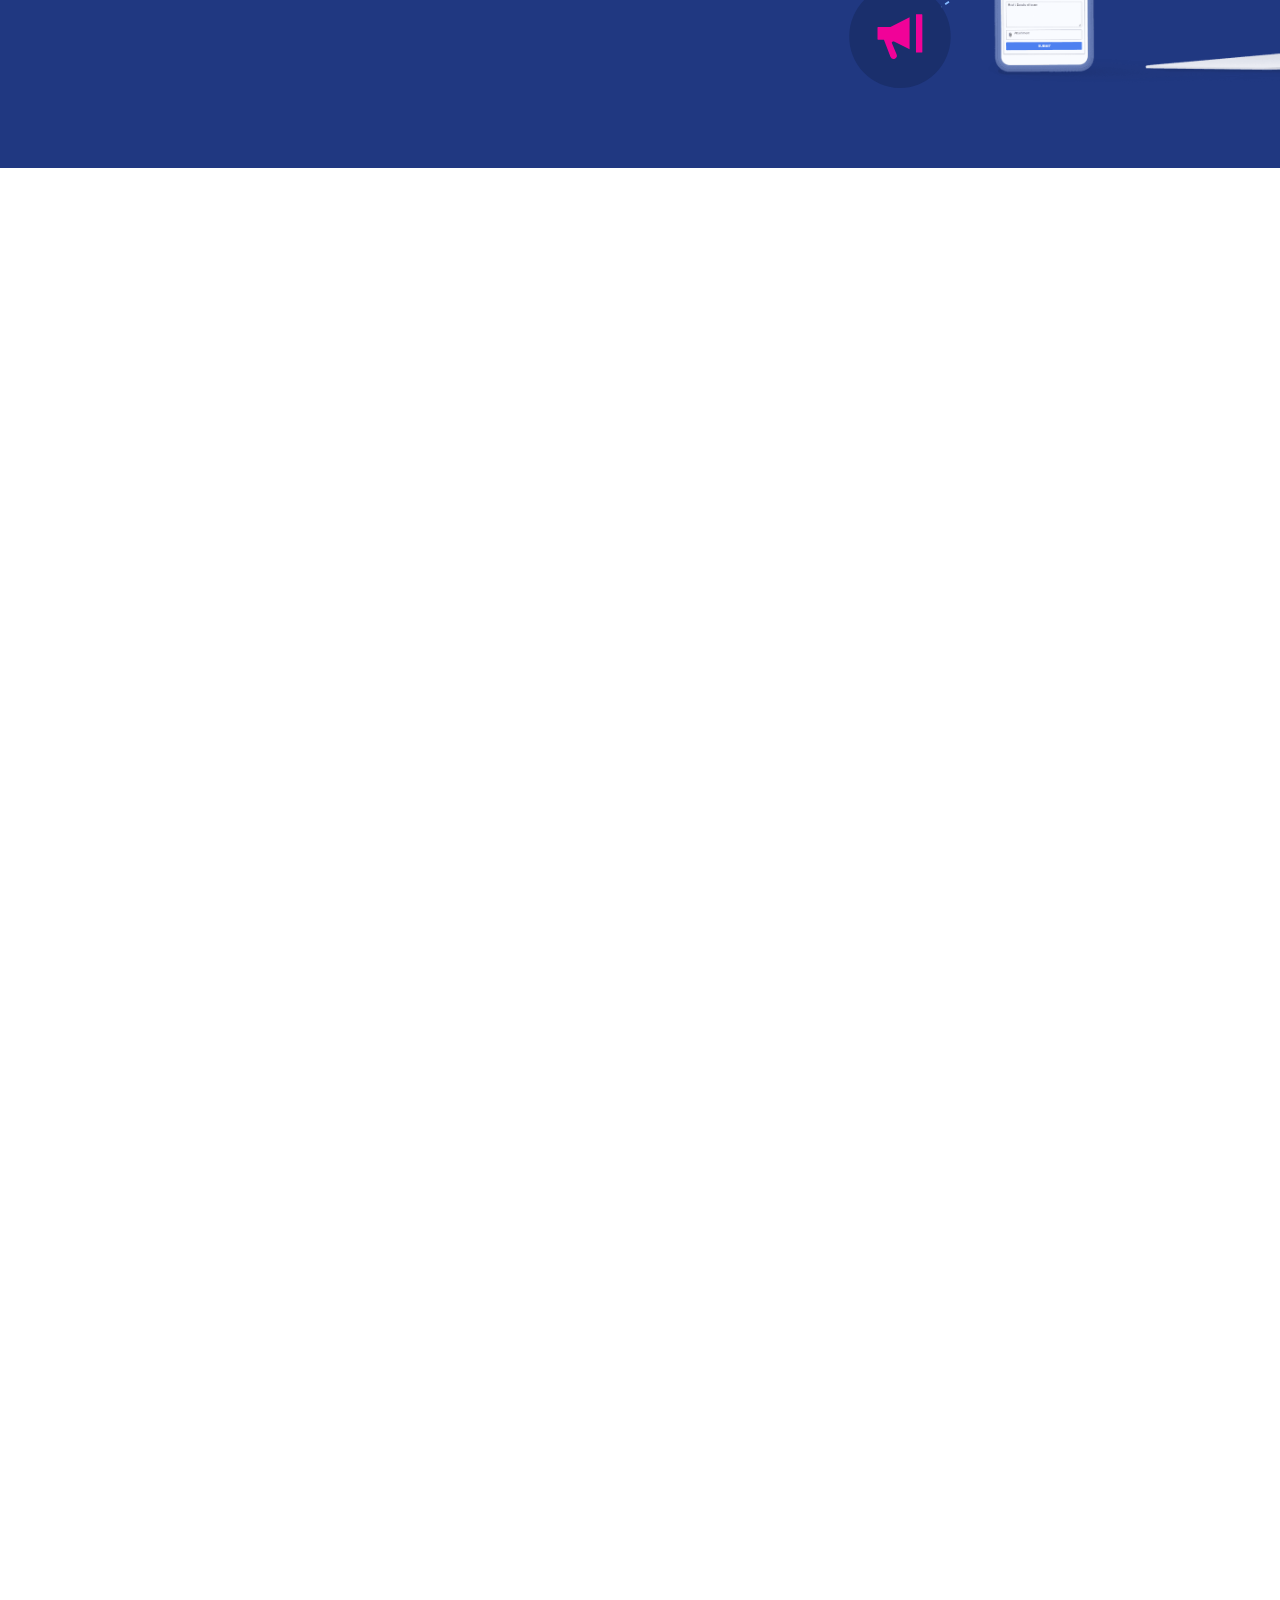
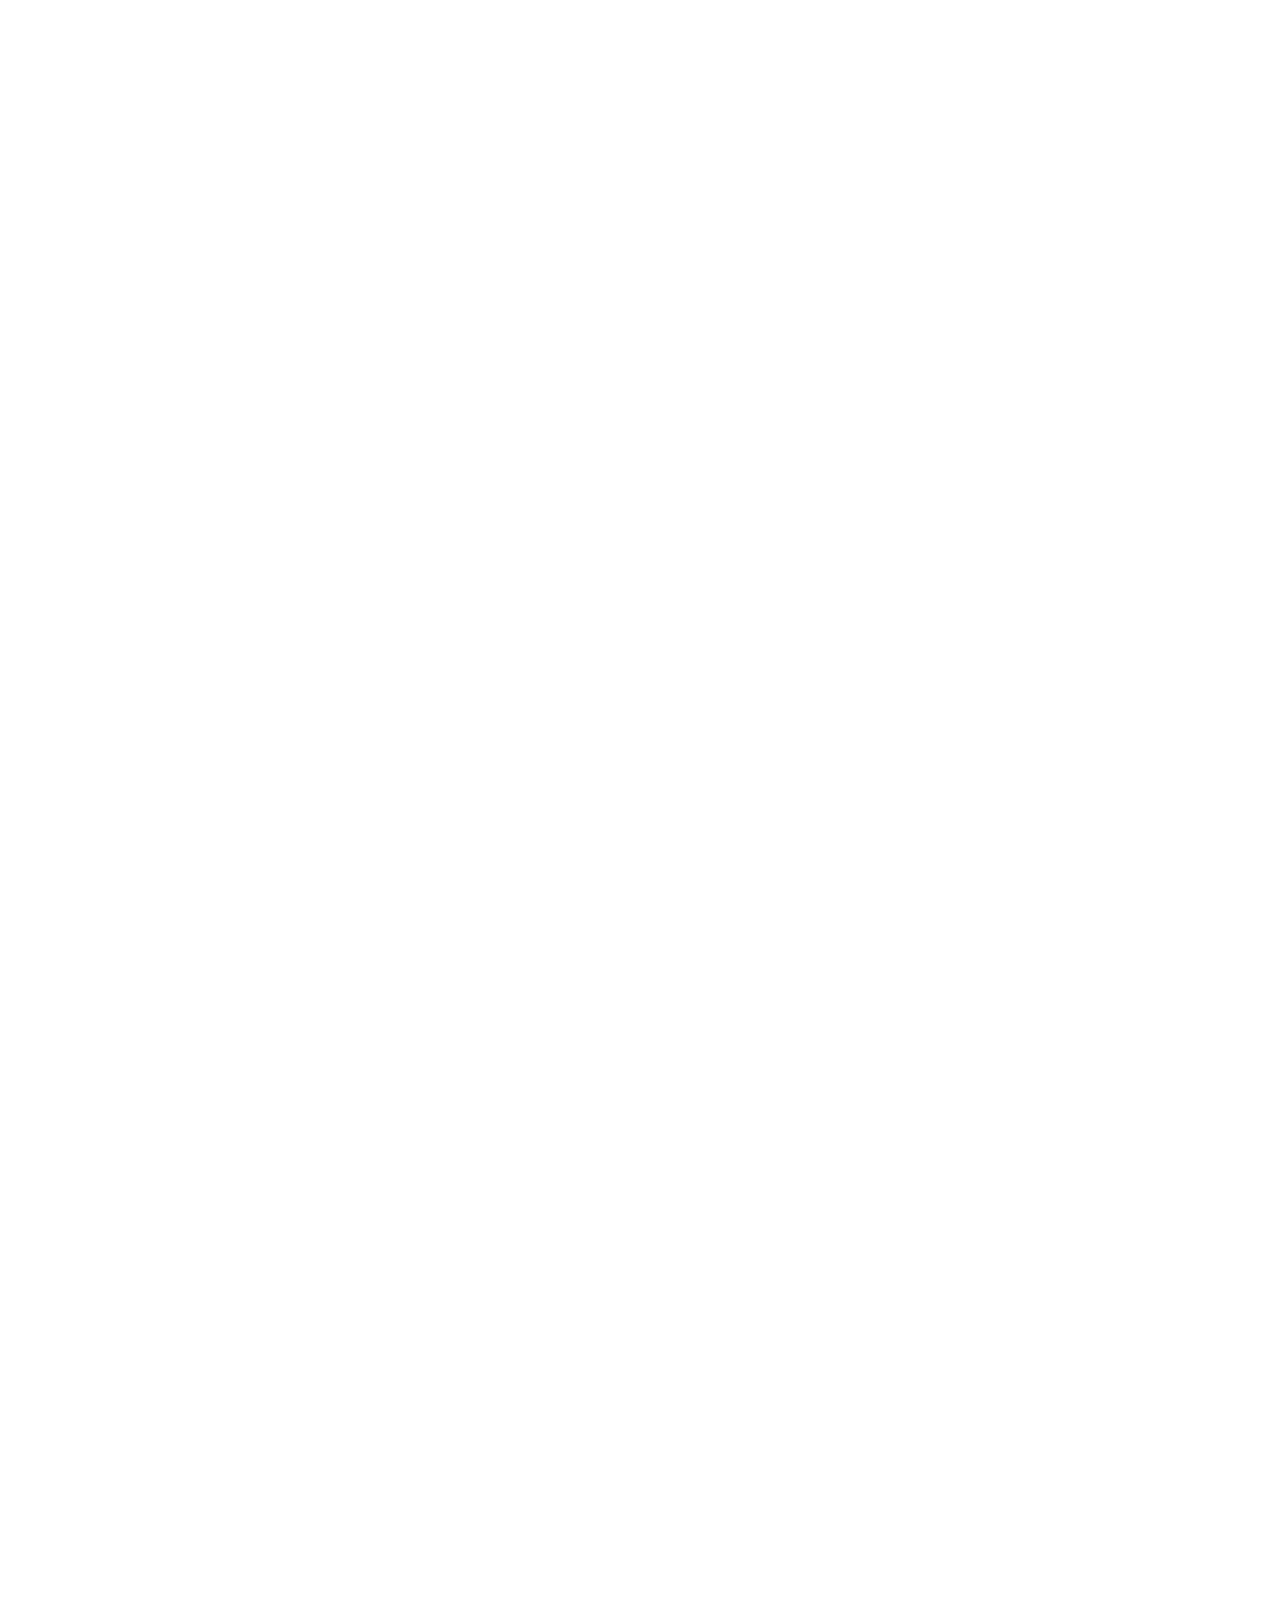
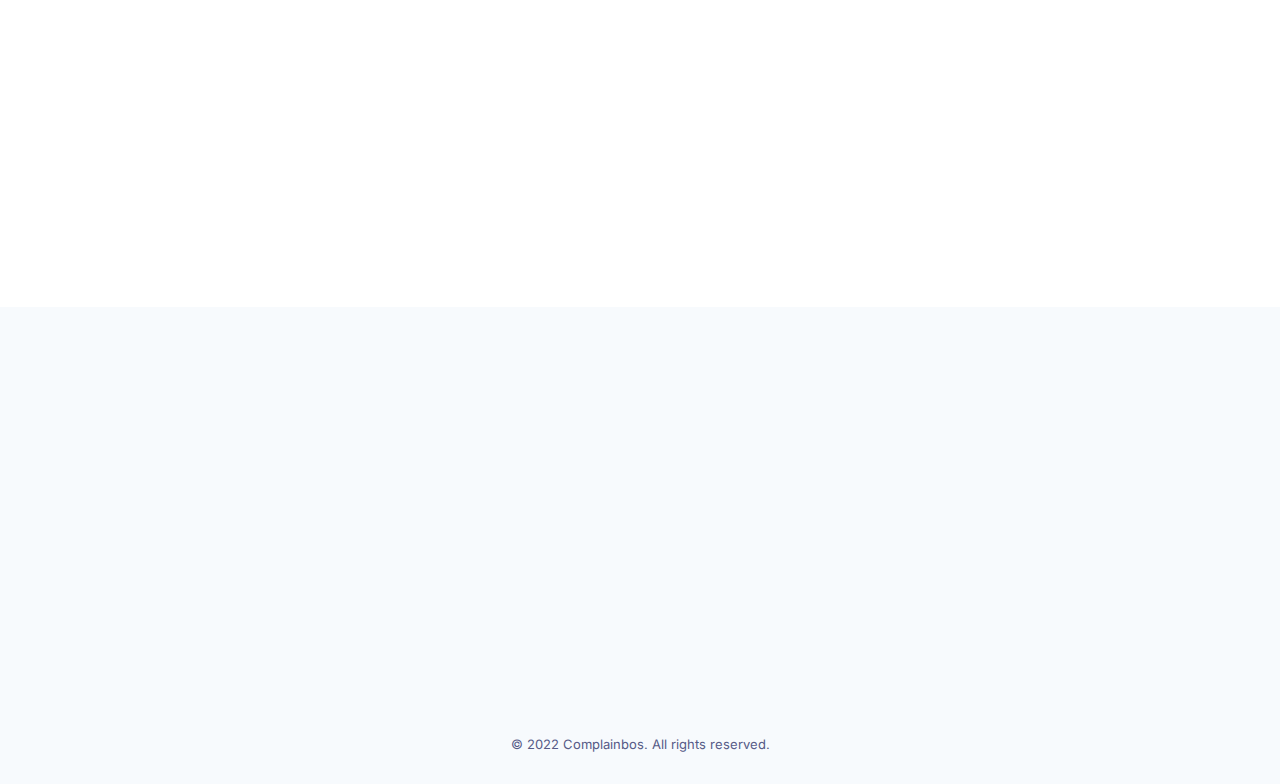
==== commit c05f10e0: "Merge pull request #54 from phisoft/issue#53" ====
--- a/index.html
+++ b/index.html
@@ -446,15 +446,21 @@
 		<div class="container footer-inner">
 
 			<div class="row wow fadeIn animated d-flex justify-content-between" data-wow-delay="0.66s">
-				<div class="col-8 col-lg-4 mb-4 mb-lg-0">
-					<div class="m-0 p-0 col-lg-9 mb-4">
-						<img class="img-fluid mt-5 mt-lg-0" src="/img/logo.png" alt="Complainbos">
-					</div>
-
-					<p class="fs-14 mt-2 lh-2rem">Complainbos is a complaint management system that helps businesses to view, 
-					track and store information about customer queries, resolutions, and follow-up actions in
-					centralized repository for future reference. The platform enables organizations to manage
-				    complaints from customers, and other stakeholders through a unified portal.
+				<div class="col-lg-4 mb-4 mb-lg-0">
+					<div class="d-flex justify-content-start justify-content-lg-start">
+						<div class="m-0 p-0 col-8 mb-1">
+							<img class="img-fluid mt-5 mt-lg-0" src="/img/logo.png" alt="Complainbos">
+						</div>
+					</div>
+
+
+					<p class="fs-14 mt-2 lh-2rem text-justify text-lg-left">Complainbos is a complaint management
+						system that helps
+						businesses to
+						view,
+						track and store information about customer queries, resolutions, and follow-up actions in
+						centralized repository for future reference. The platform enables organizations to manage
+						complaints from customers, and other stakeholders through a unified portal.
 					</p>
 
 
@@ -489,7 +495,7 @@
 						<li class="fs-14 d-flex mb-2"><i class="fa fa-phone color-primary  rel-top-3px mr-2"></i>
 							+6012 - 873 1819</li>
 						<li class="fs-14 d-flex mb-2"><i class="fa fa-envelope color-primary  rel-top-3px mr-2"></i>
-							info@phisoft.com</li>
+							hello@phisoft.my</li>
 						<li></li>
 					</ul>
 				</div>
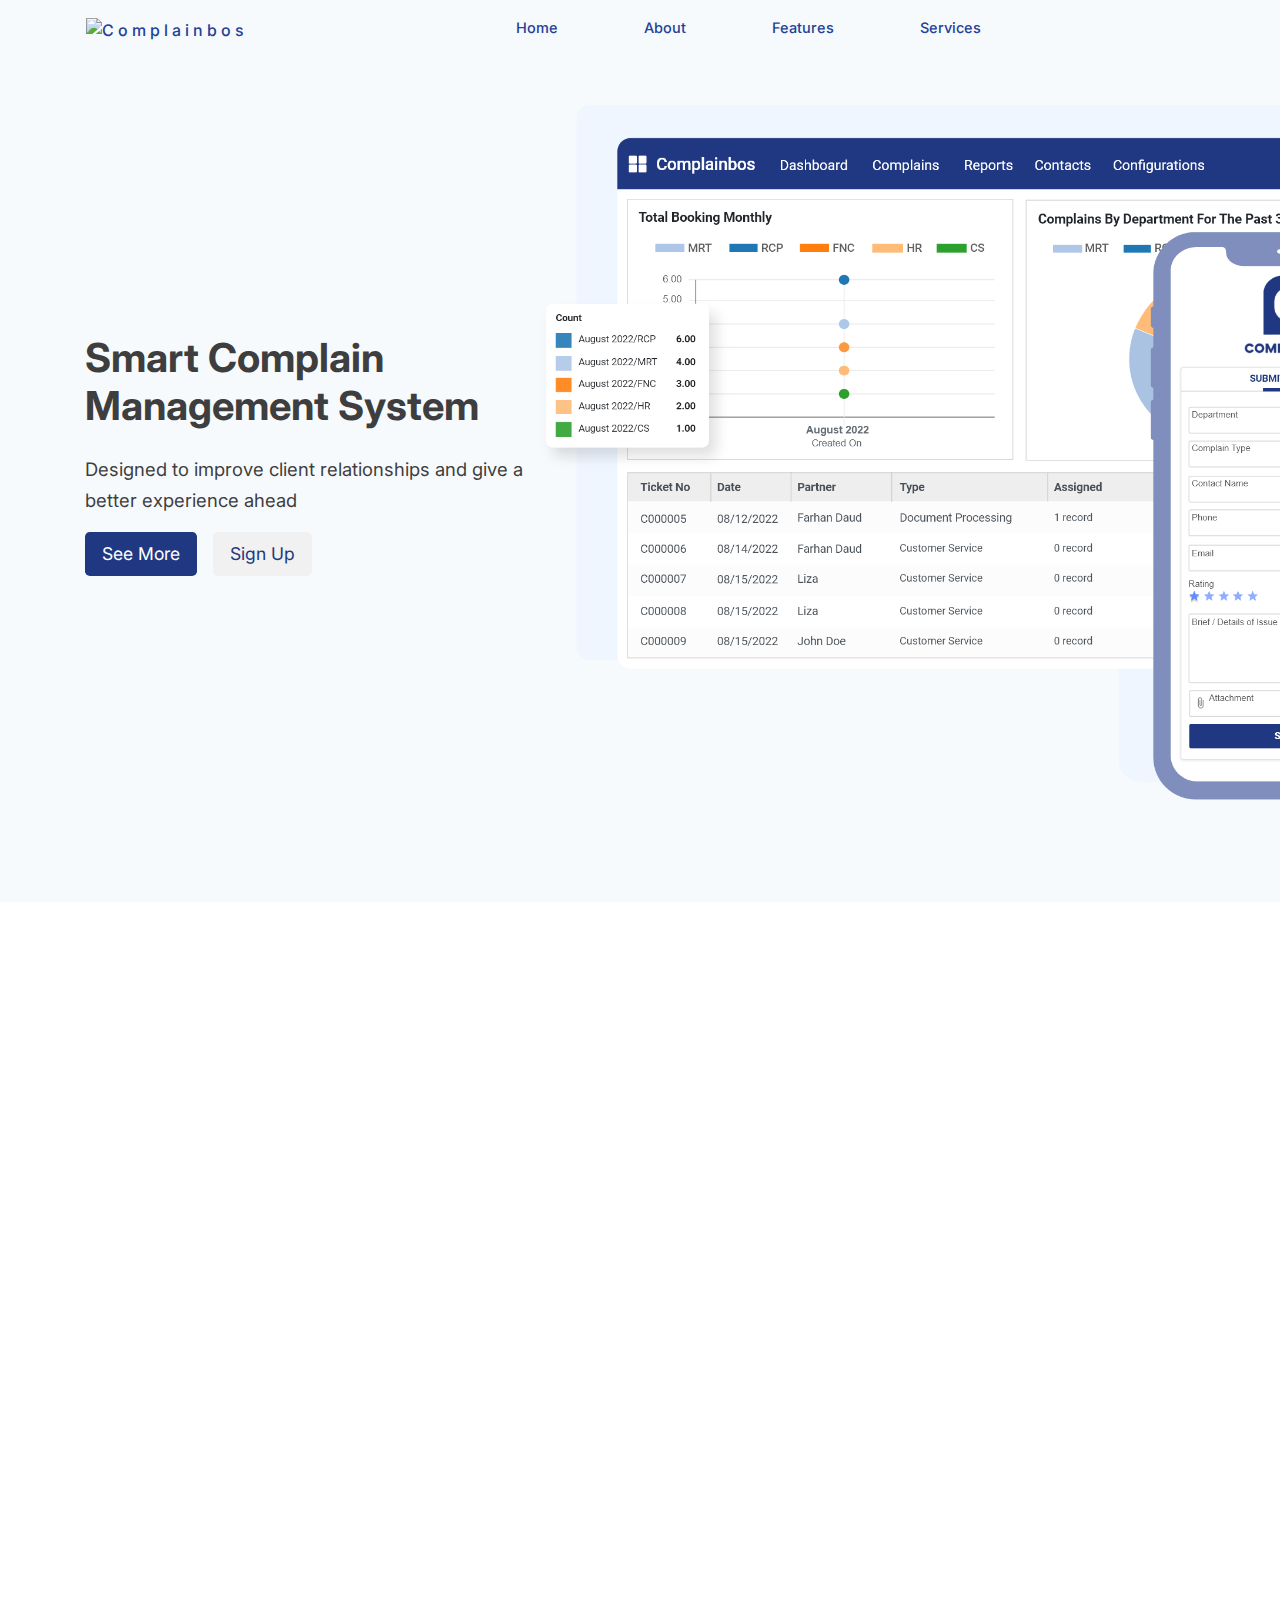
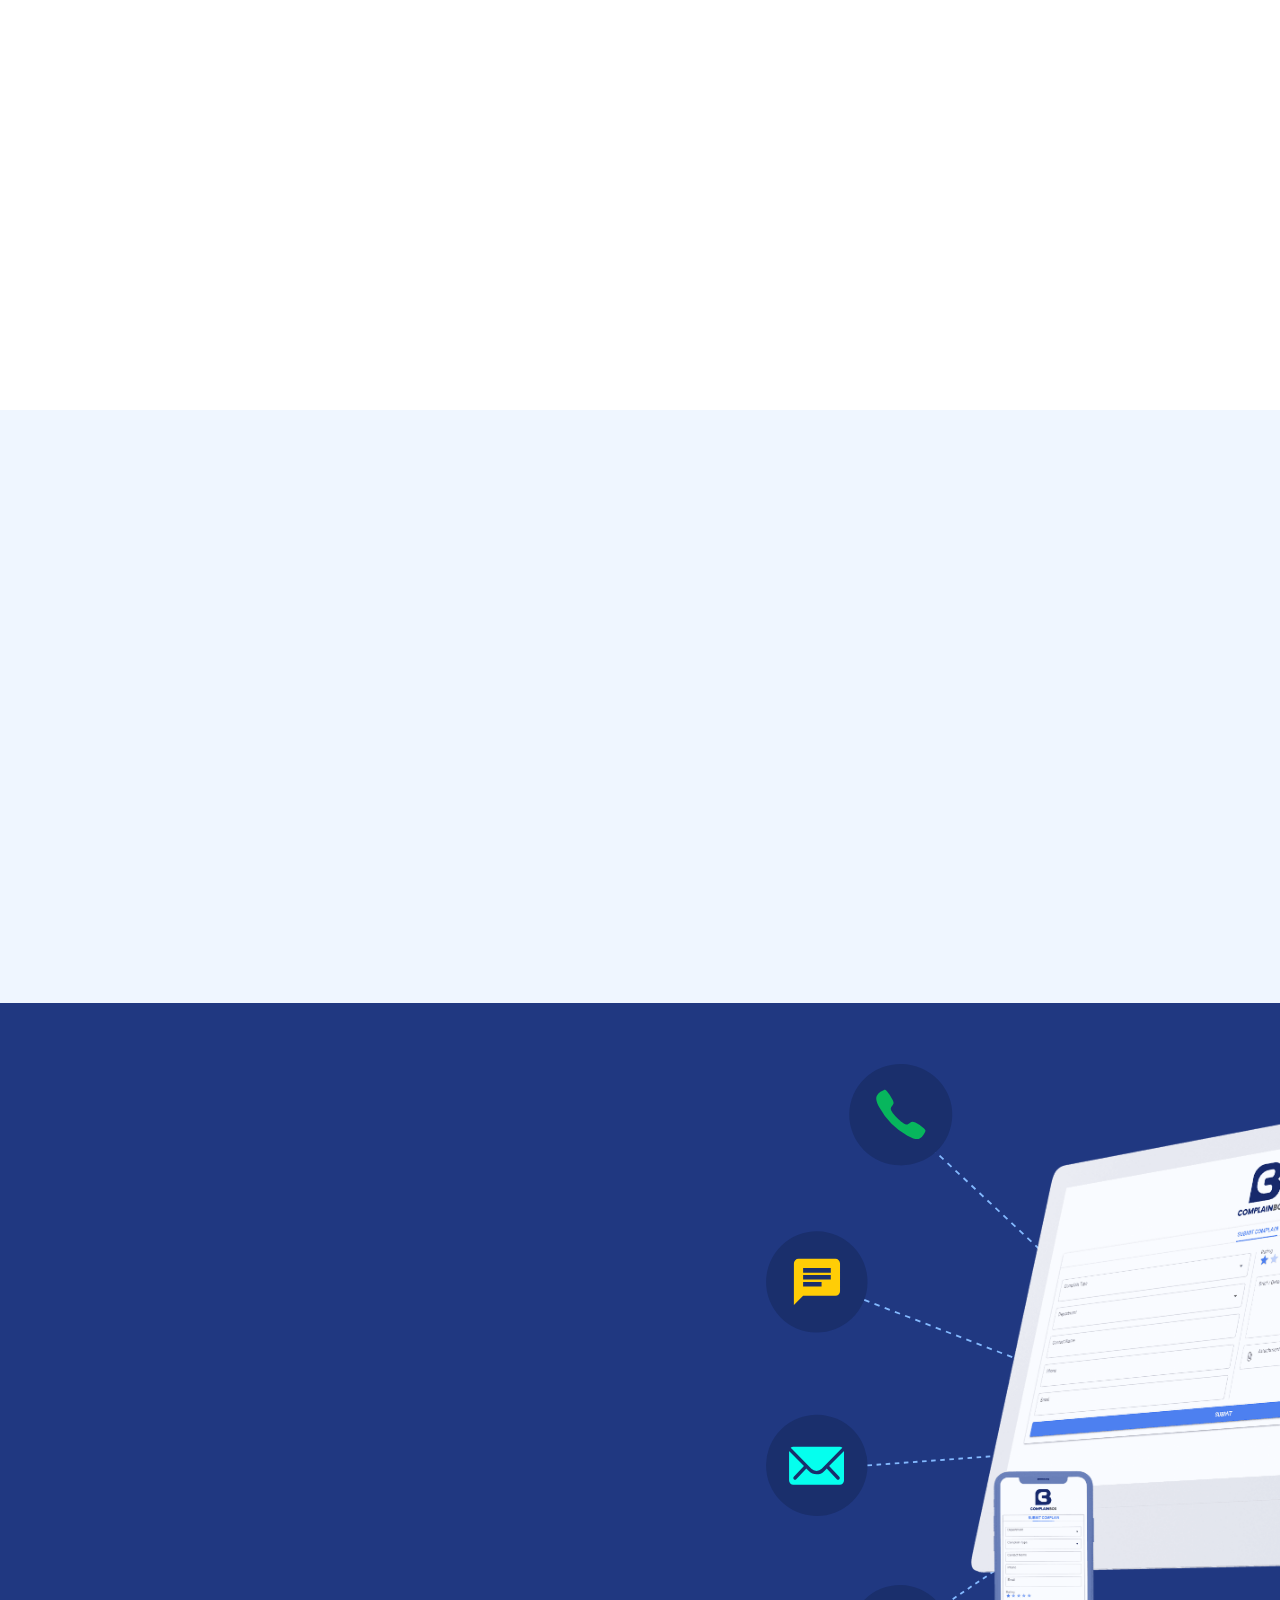
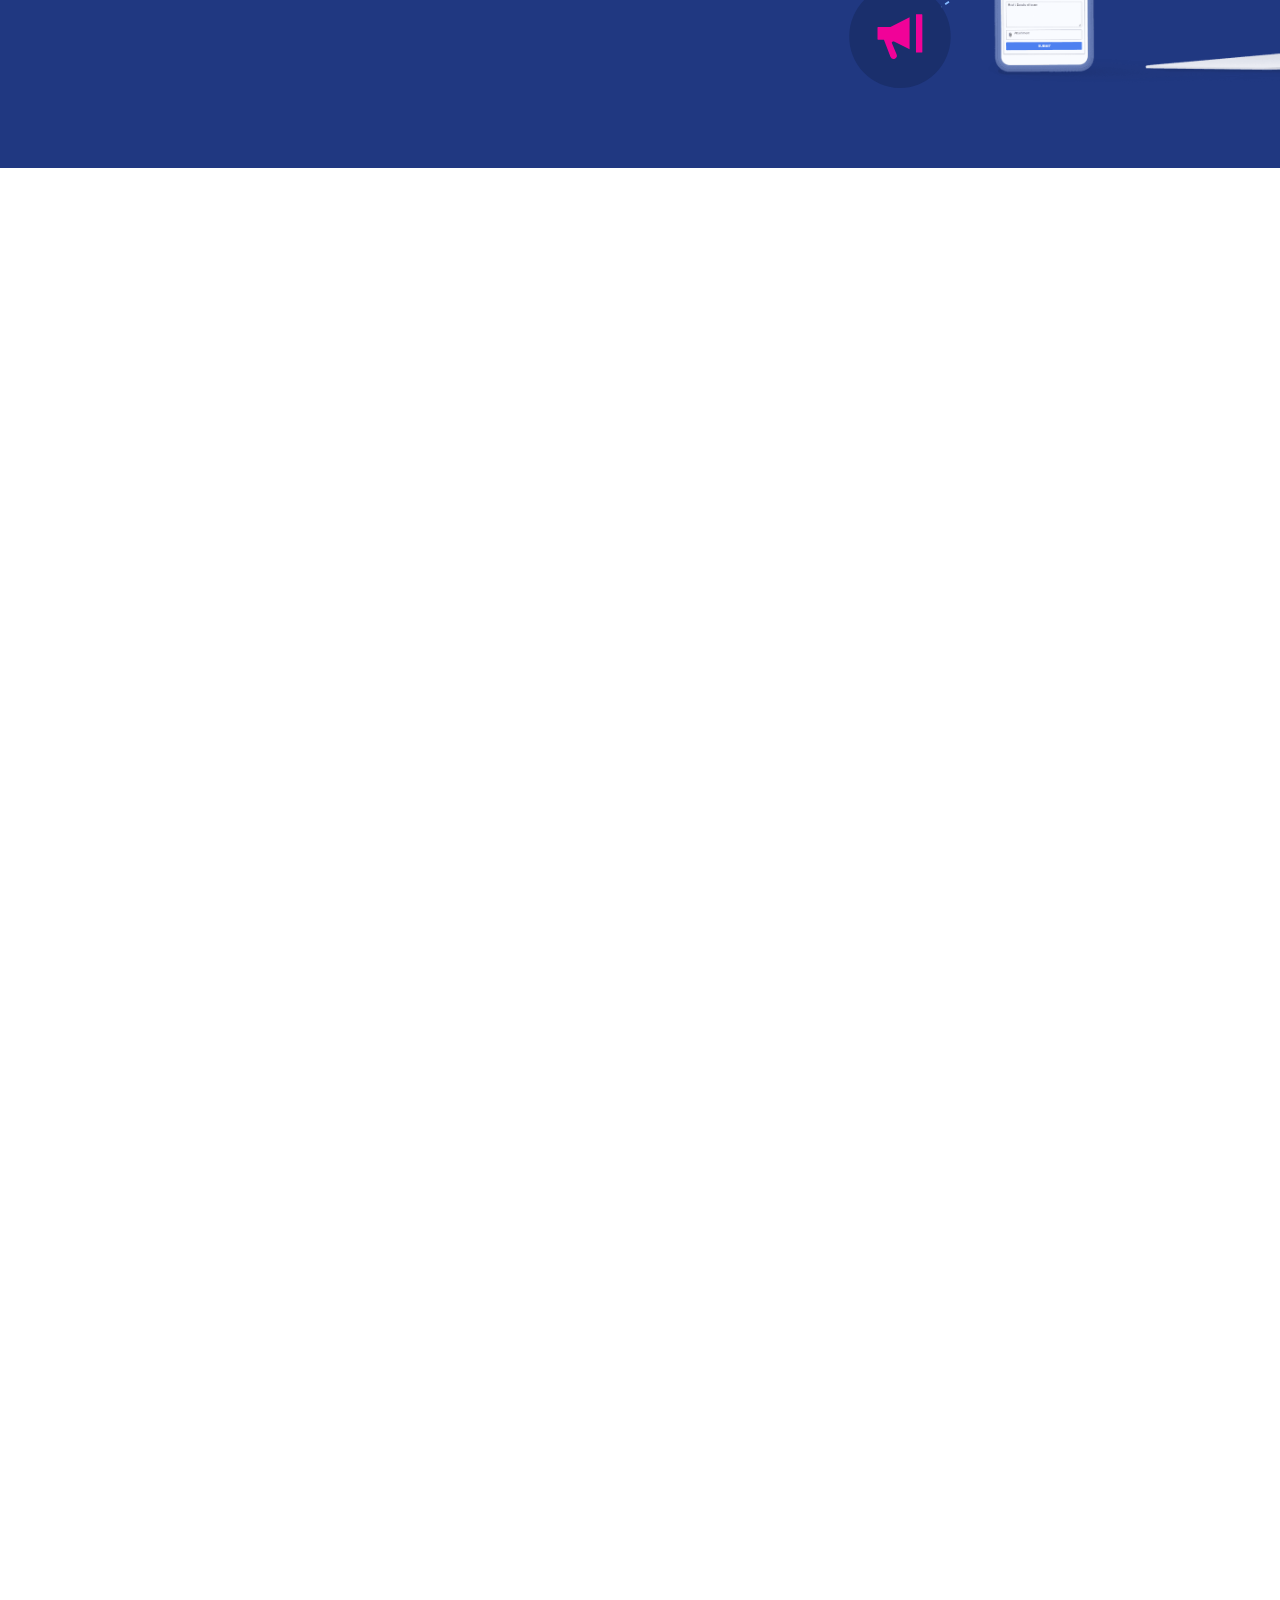
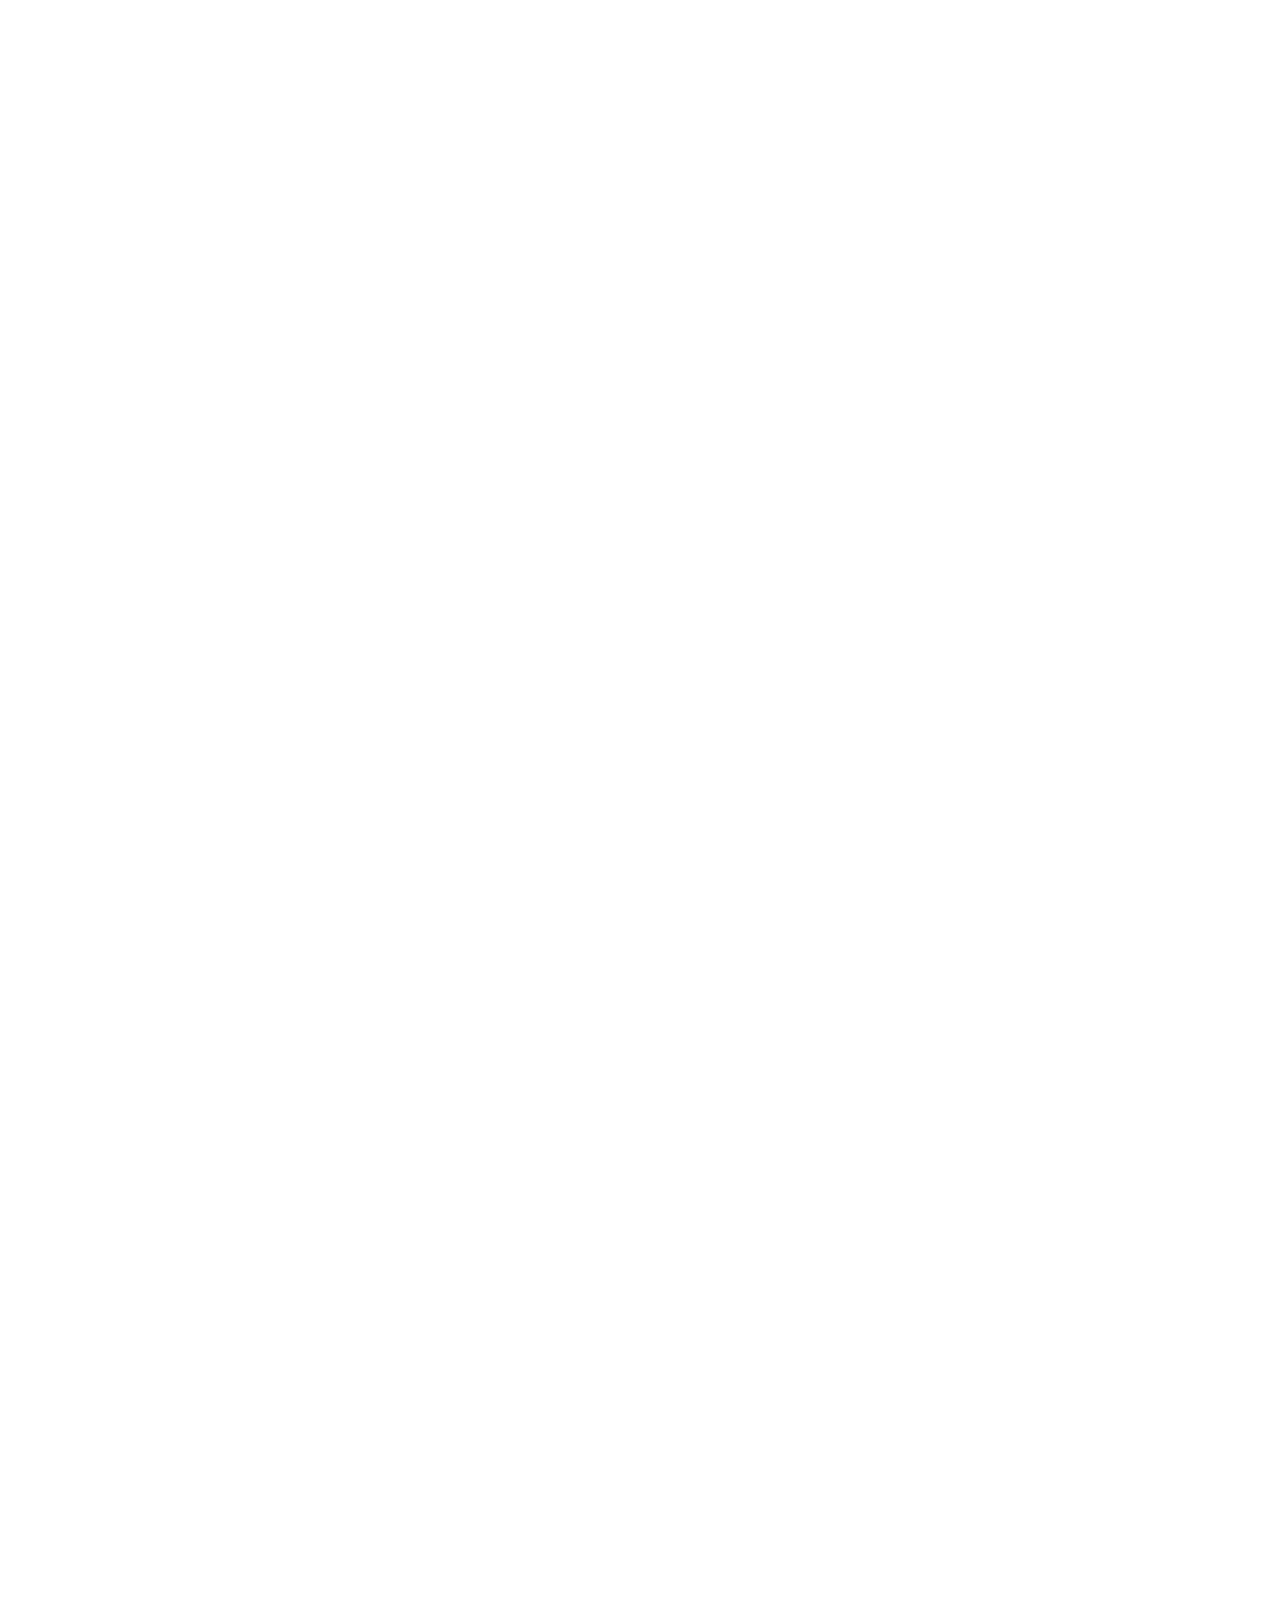
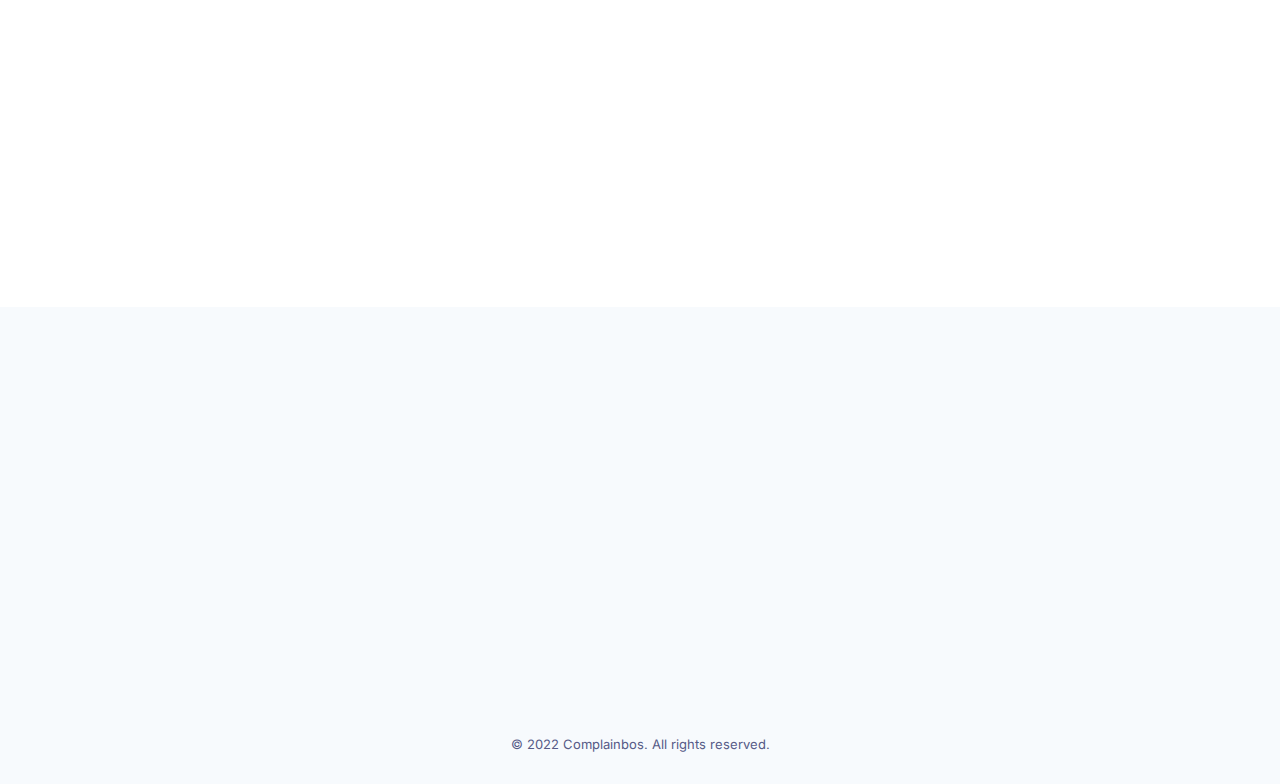
==== commit 4e8f8312: "create sign-up on home page #59" ====
--- a/index.html
+++ b/index.html
@@ -107,8 +107,8 @@
 							data-wow-delay="0.87s">
 							<button class="btn btn-lg bg-color-primary text-white mr-3"
 								onclick="$('#feature').goTo();return false;">See More</button>
-							<button class="btn btn-lg bg-color-secondary color-primary"
-								onclick="$('#footer').goTo();return false;">Try Now</button>
+							<a class="btn btn-lg bg-color-secondary color-primary"
+								href="signup.html">Sign Up</a>
 						</div>
 						<!-- <button class="btn btn-md download-btn-first wow fadeInLeft animated" data-wow-delay="0.85s"
 							onclick="$('#fh5co-download').goTo();return false;">See More</button>
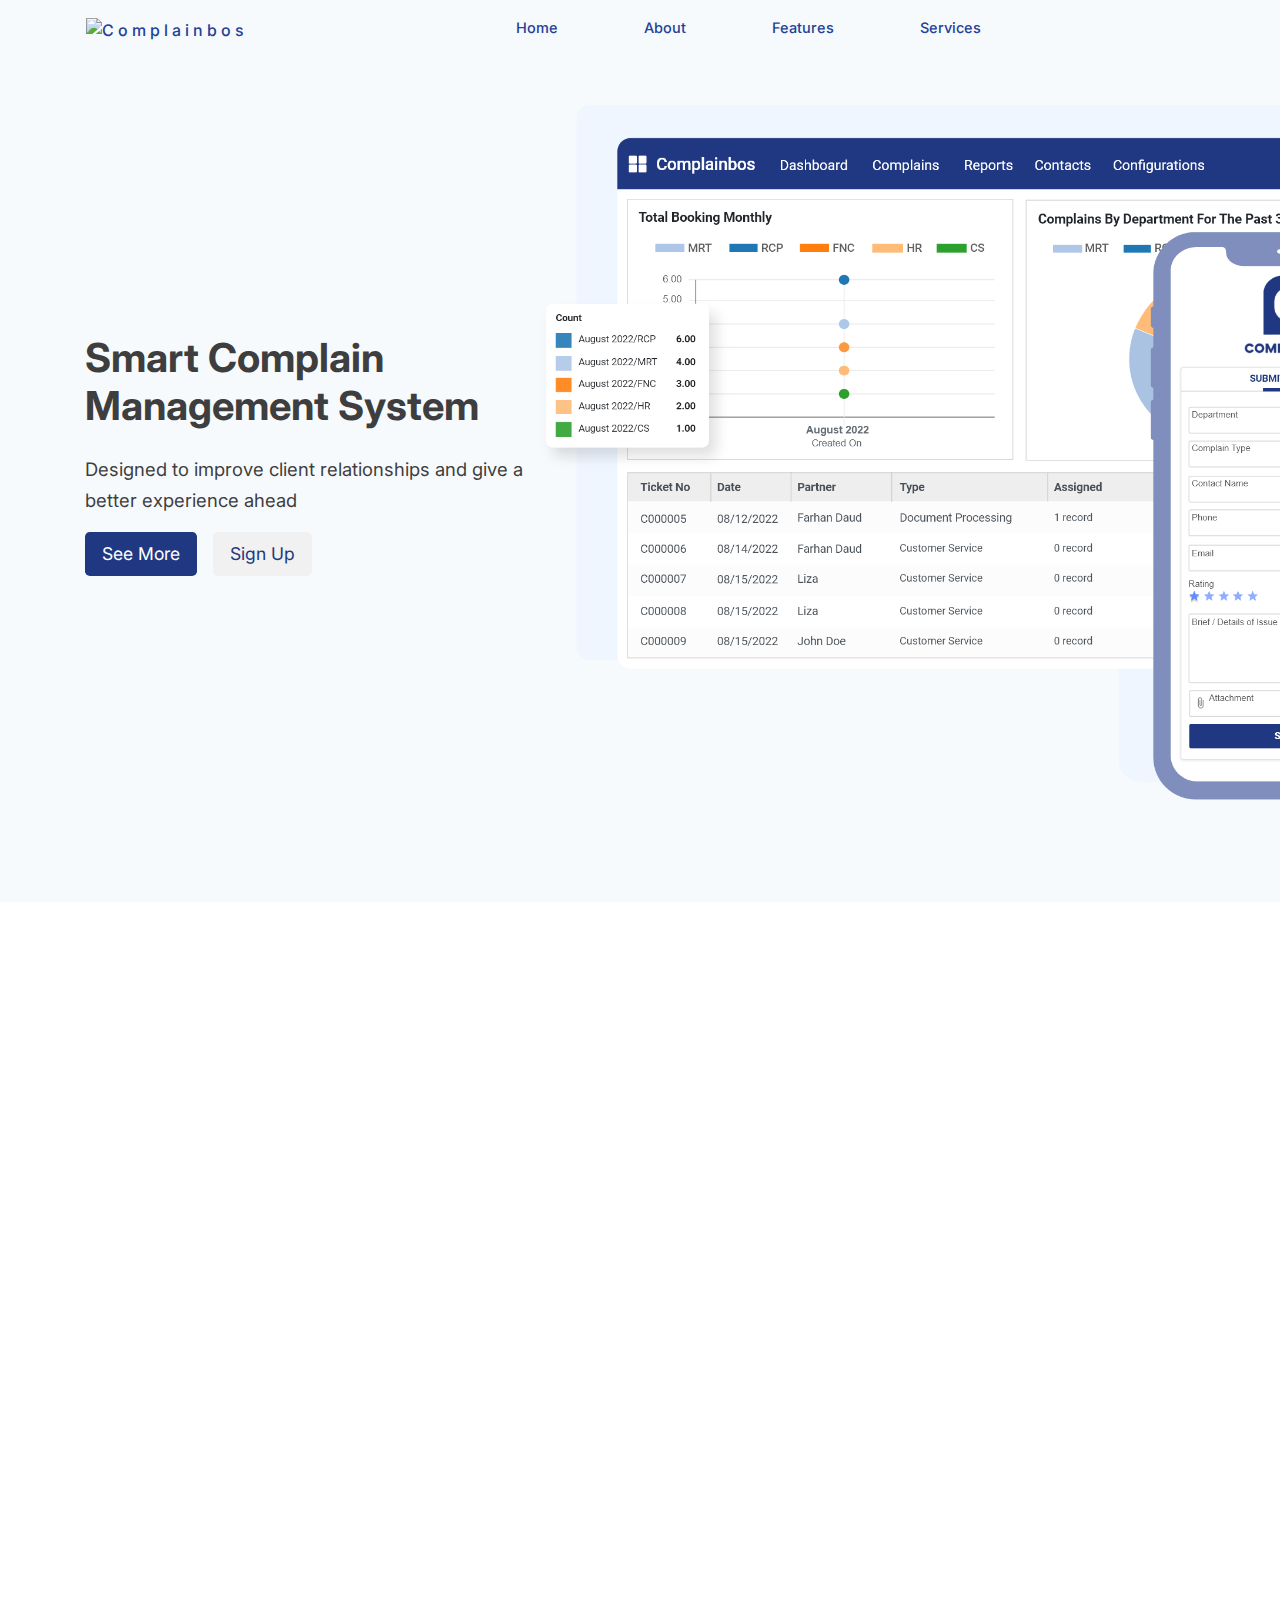
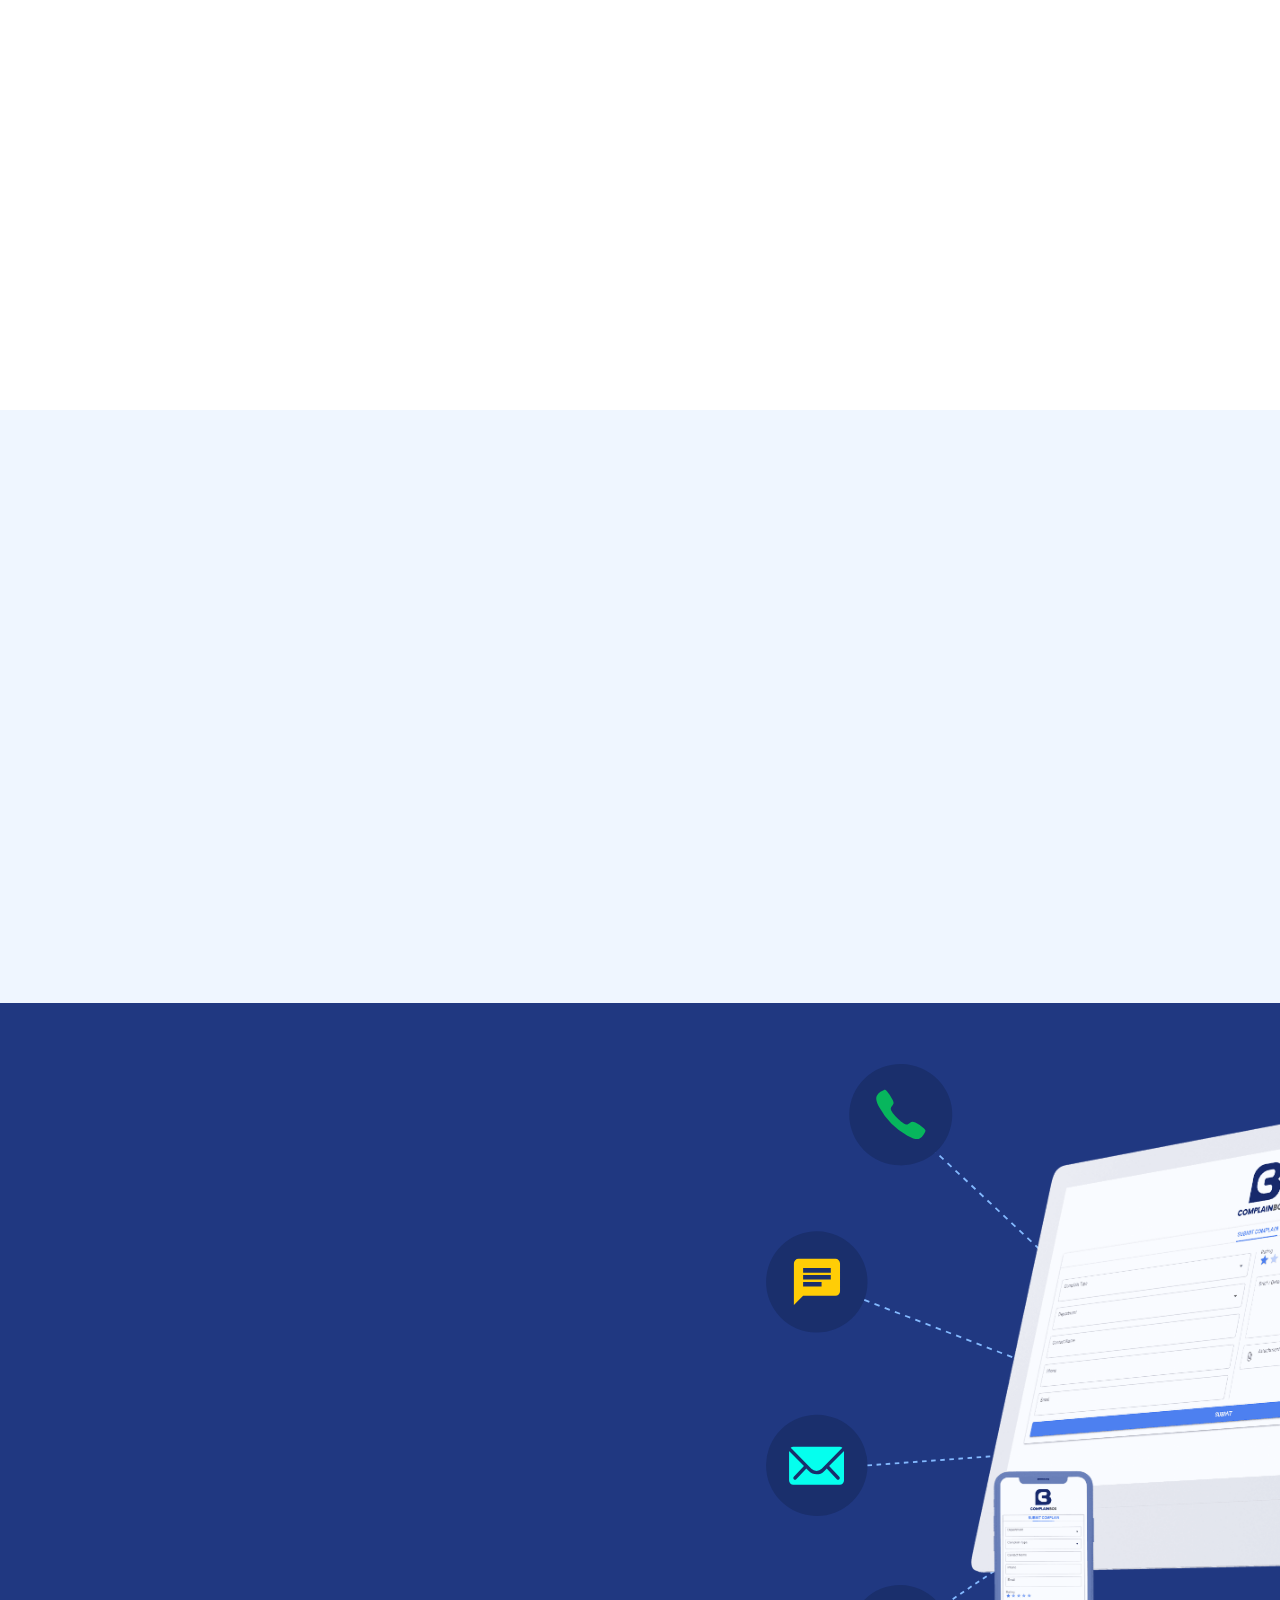
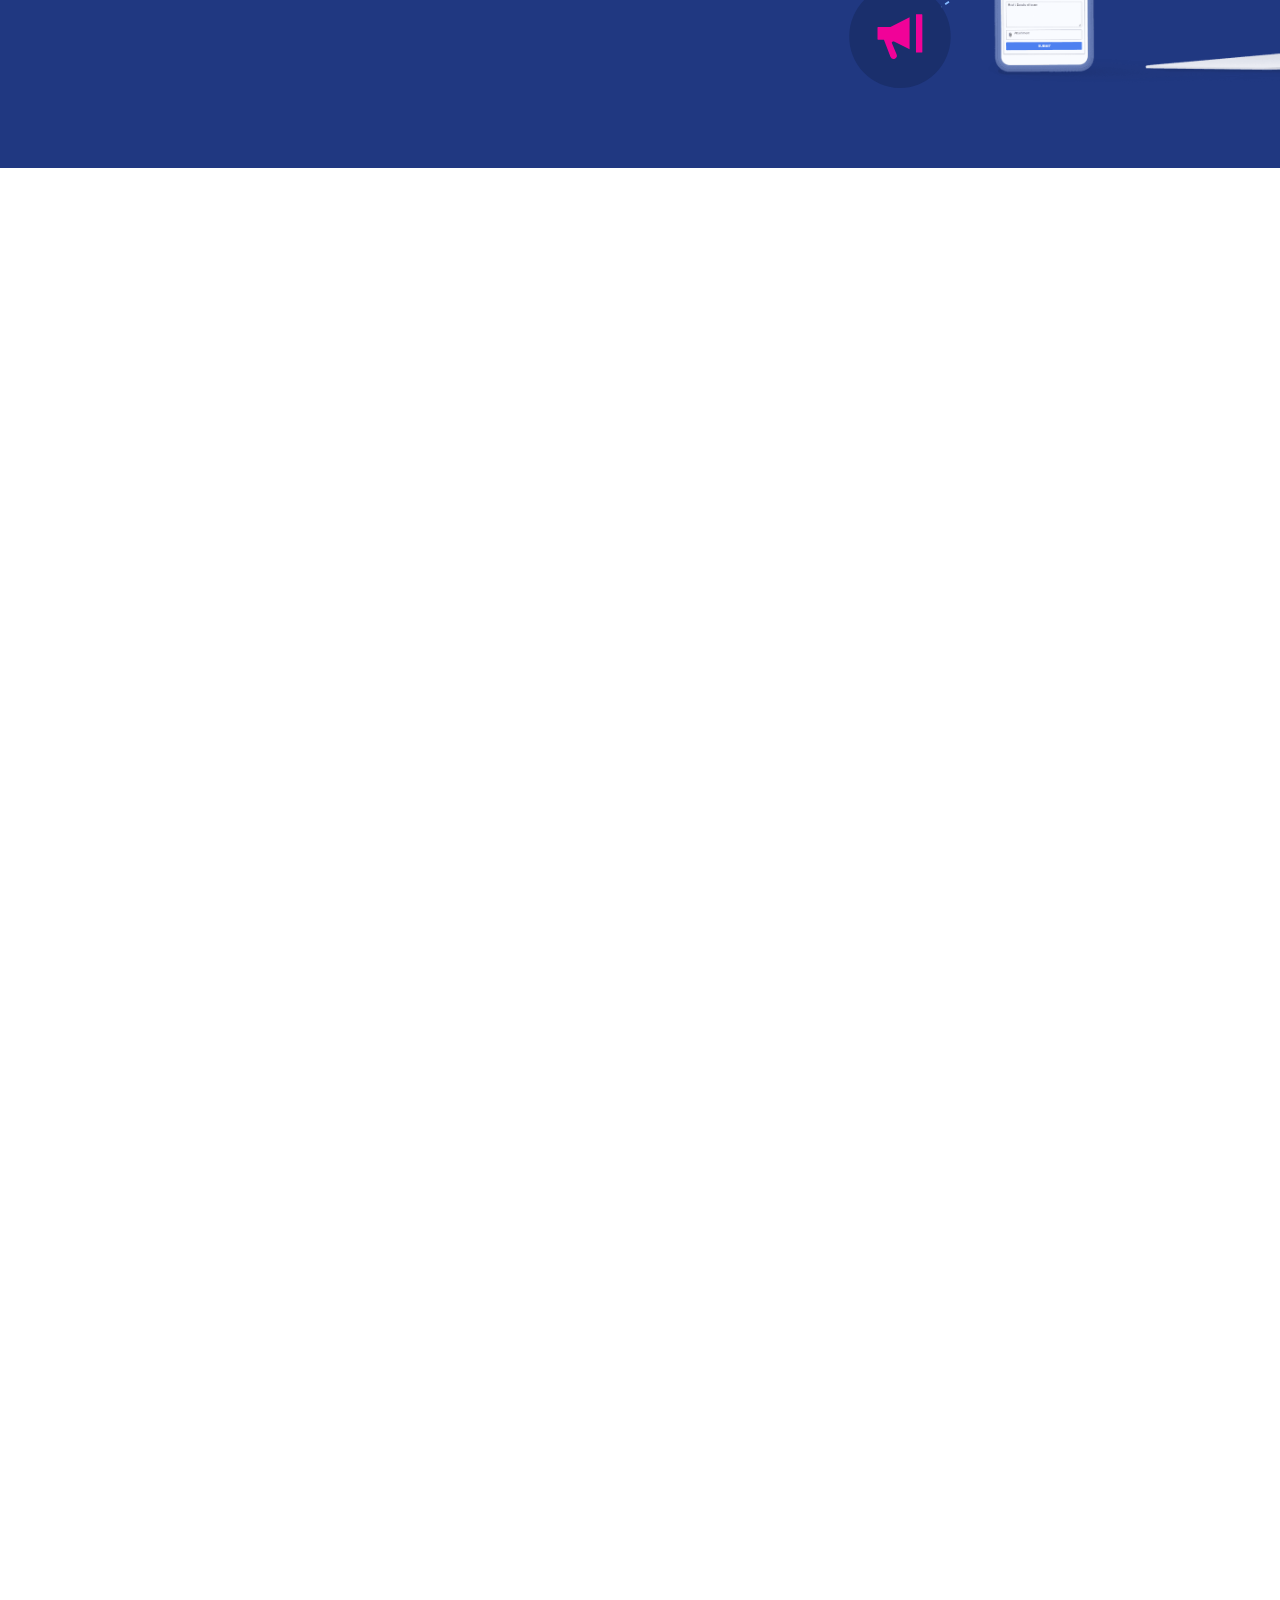
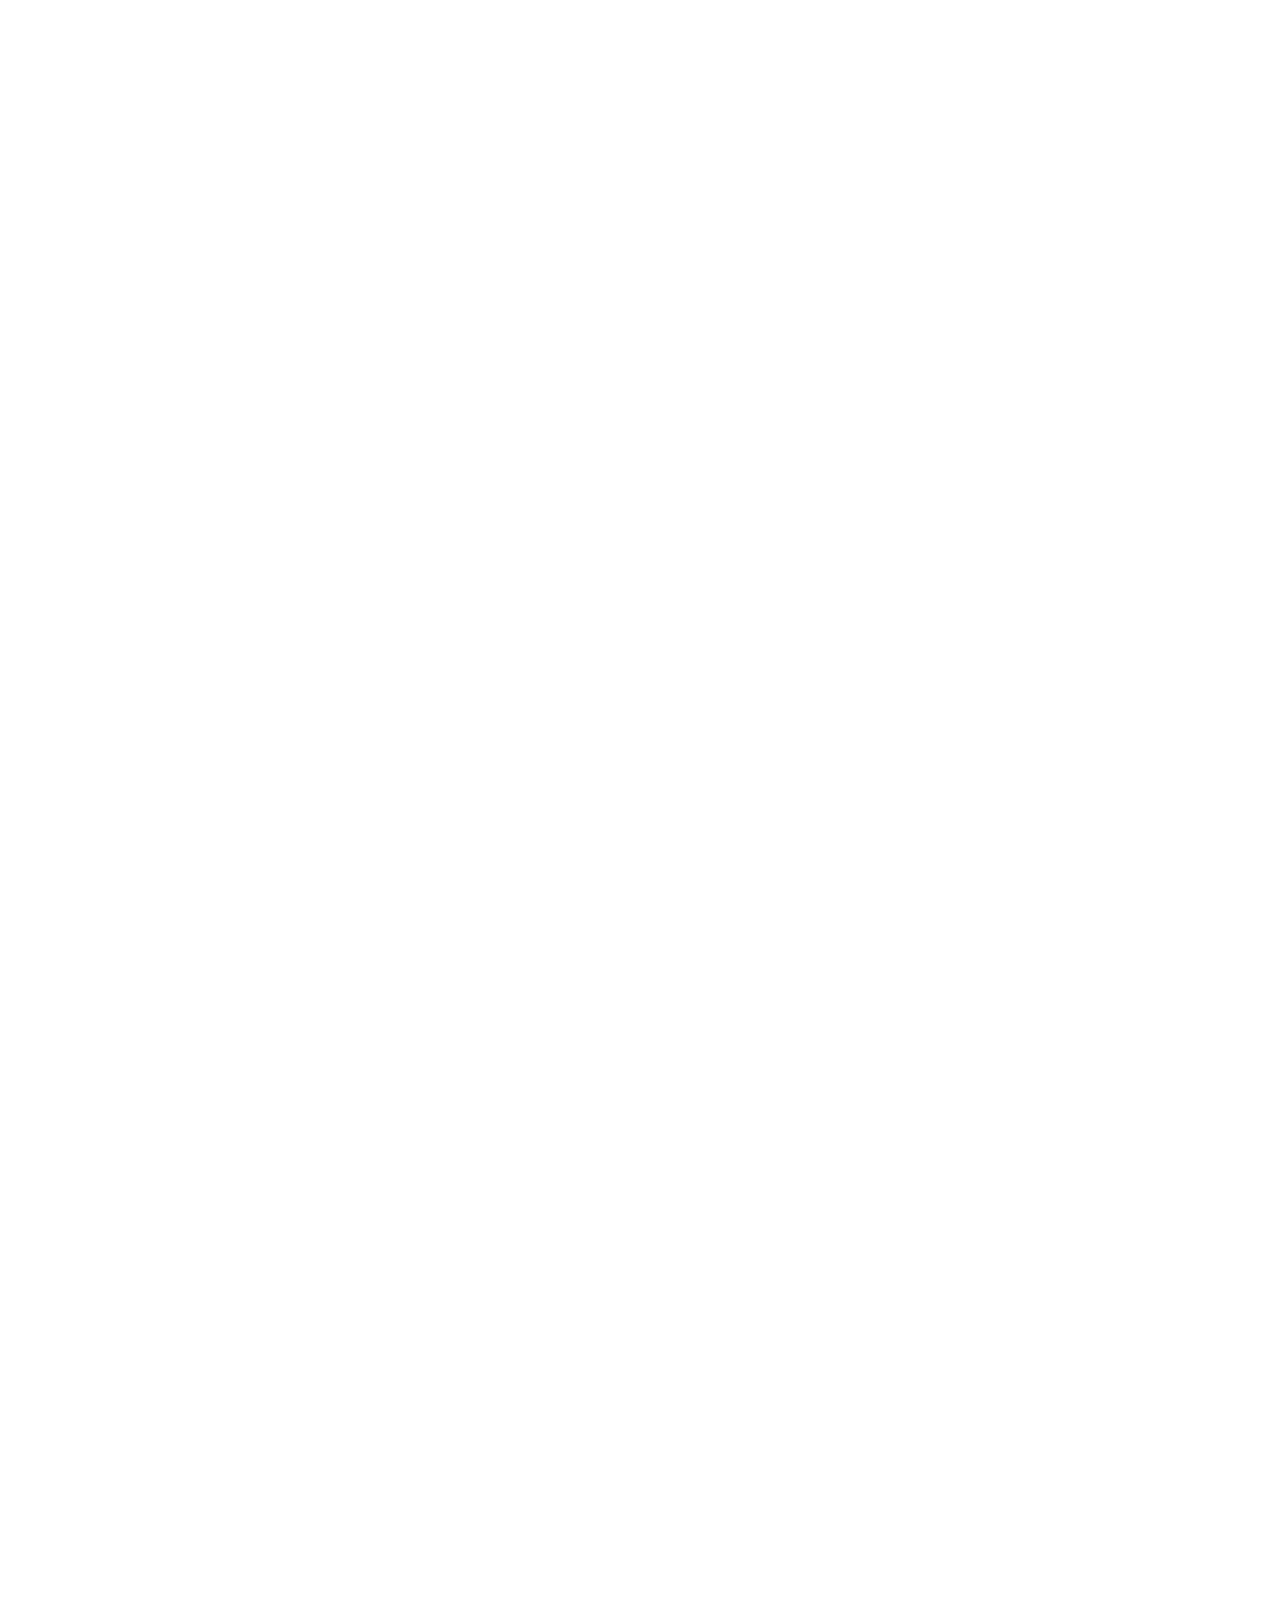
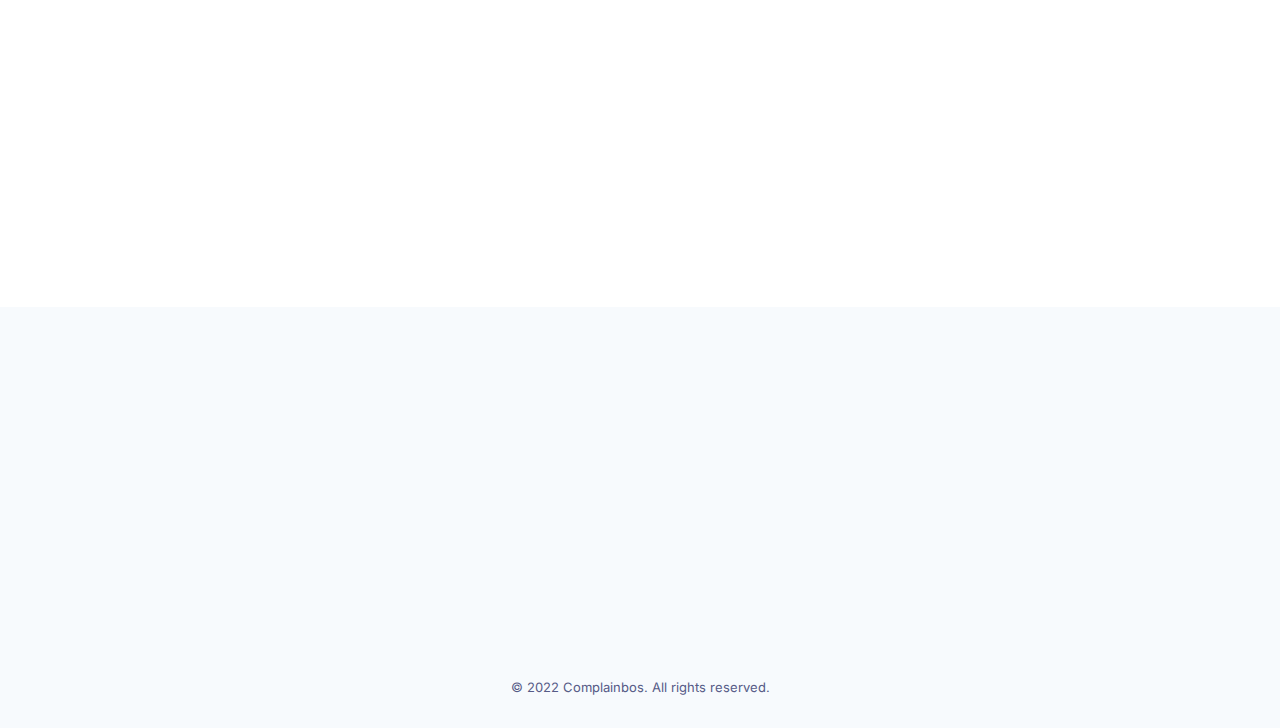
==== commit f255de9c: "simplify footer wording" ====
--- a/index.html
+++ b/index.html
@@ -452,18 +452,11 @@
 							<img class="img-fluid mt-5 mt-lg-0" src="/img/logo.png" alt="Complainbos">
 						</div>
 					</div>
-
-
-					<p class="fs-14 mt-2 lh-2rem text-justify text-lg-left">Complainbos is a complaint management
-						system that helps
-						businesses to
-						view,
-						track and store information about customer queries, resolutions, and follow-up actions in
-						centralized repository for future reference. The platform enables organizations to manage
-						complaints from customers, and other stakeholders through a unified portal.
-					</p>
-
-
+					<p class="fs-14 mt-2 lh-2rem text-justify text-lg-left">
+						Complainbos streamlines business complaints with a centralized system for viewing, 
+						tracking, and storing customer queries and resolutions through a unified portal, 
+						ensuring efficient handling.
+					</p>
 				</div>
 
 				<div class="col-lg-2 mb-4 mb-lg-0">
@@ -481,7 +474,7 @@
 					</ul>
 
 				</div>
-				<div class="col-lg-3 mb-4 mb-lg-0">
+				<div class="col-lg-4 mb-4 mb-lg-0">
 					<h5 class="color-primary text-bold mb-4">
 						More info
 					</h5>
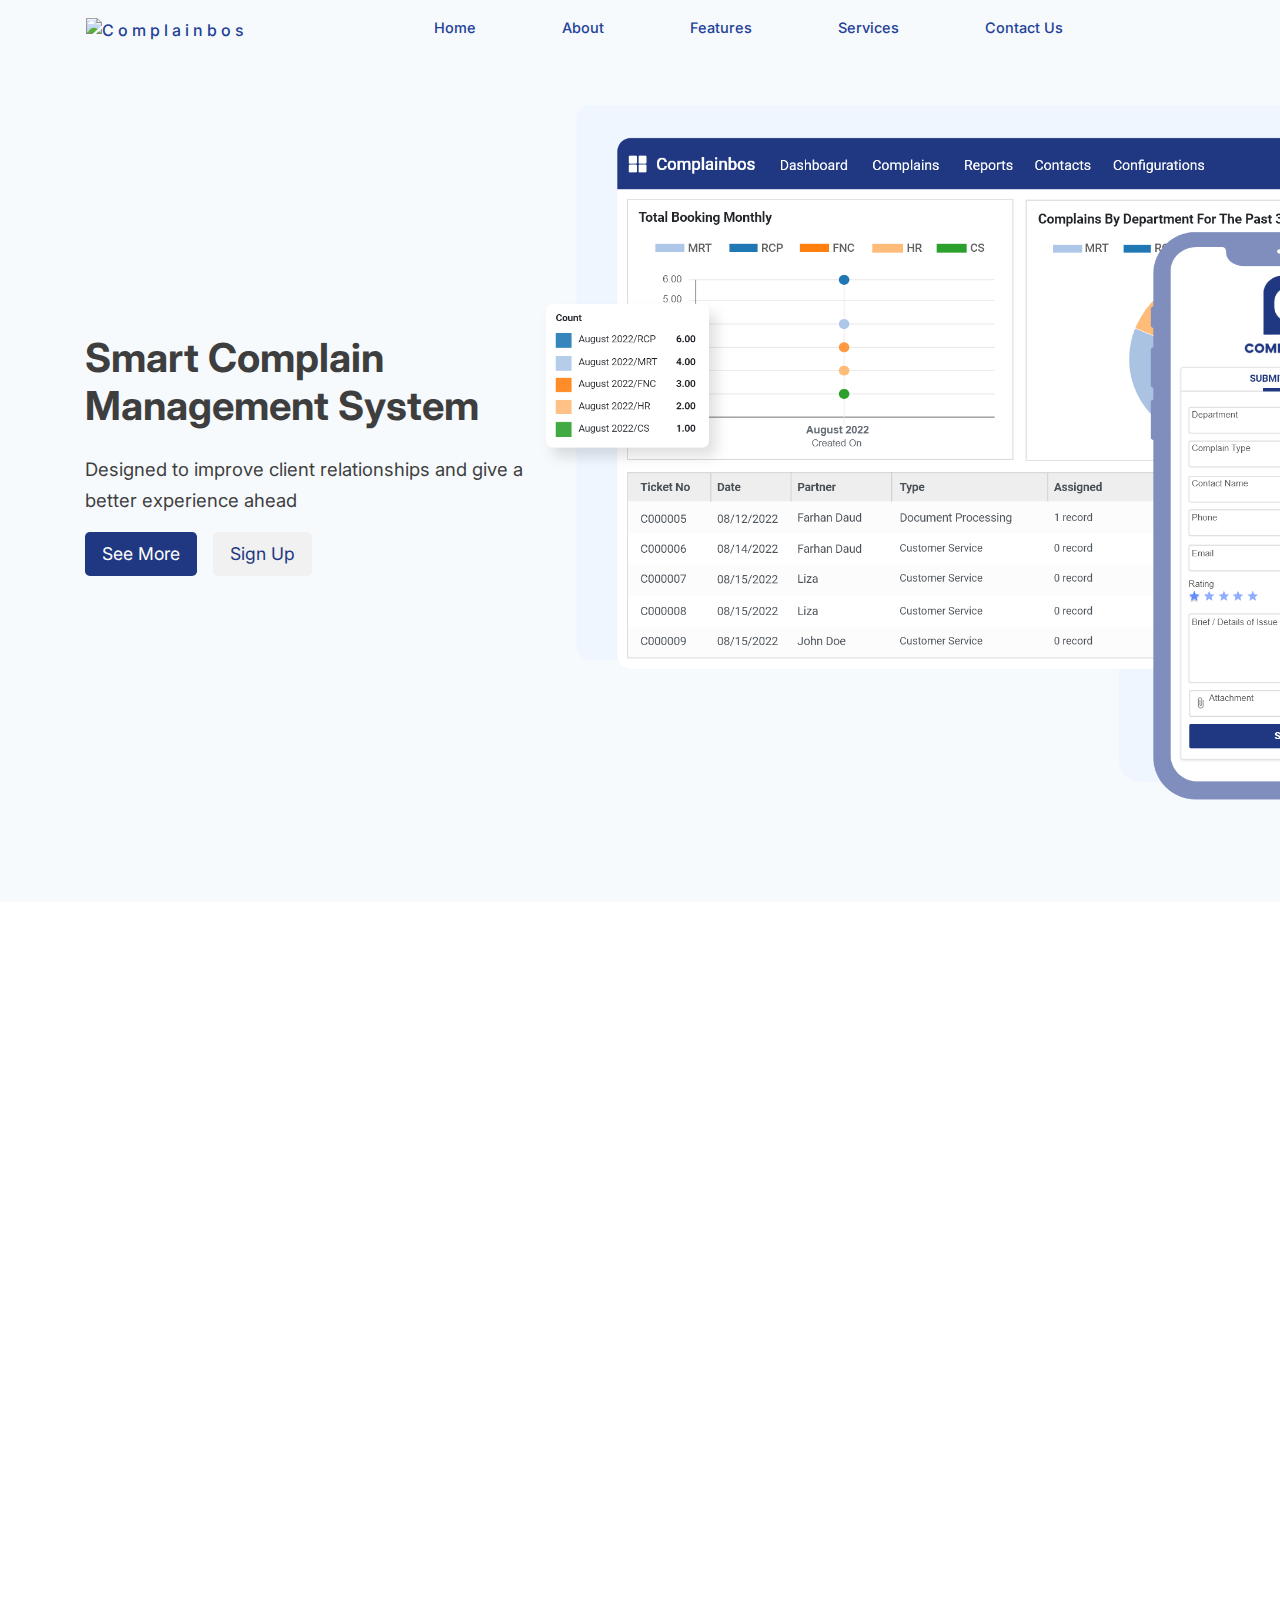
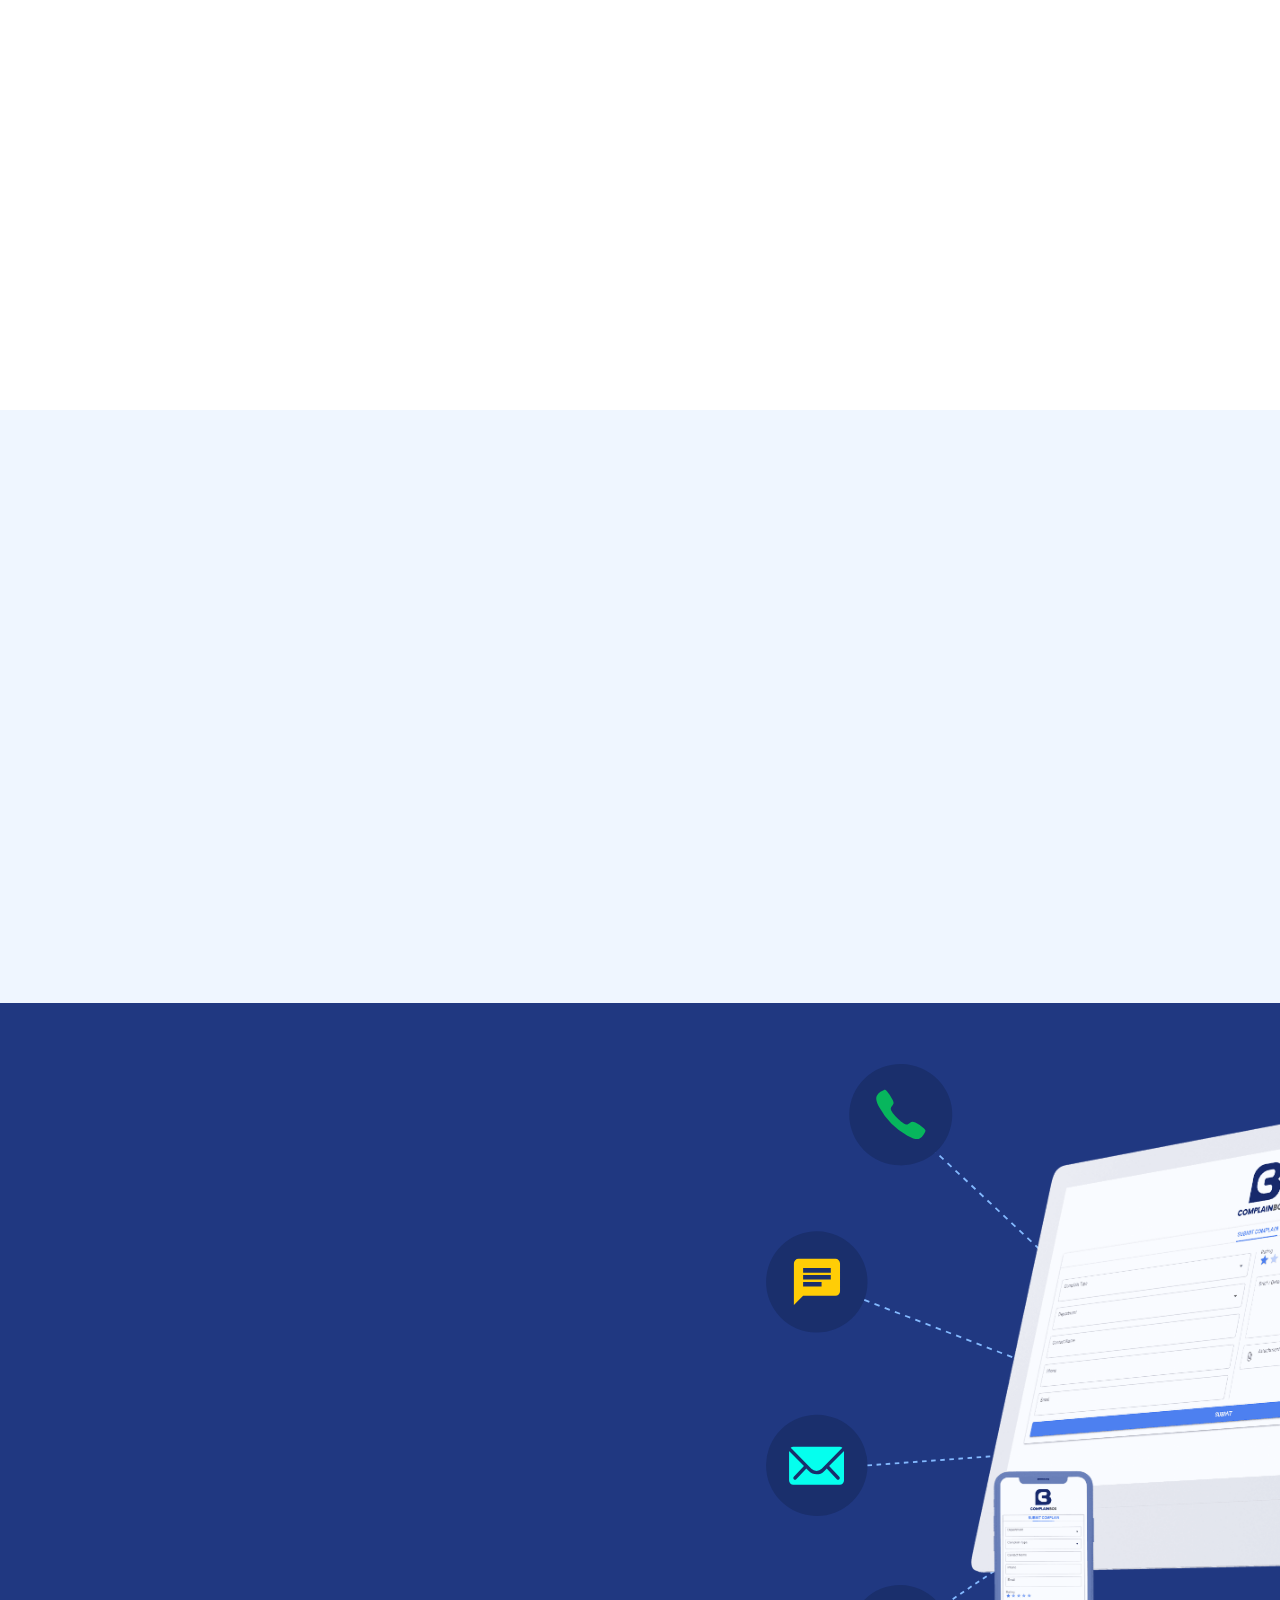
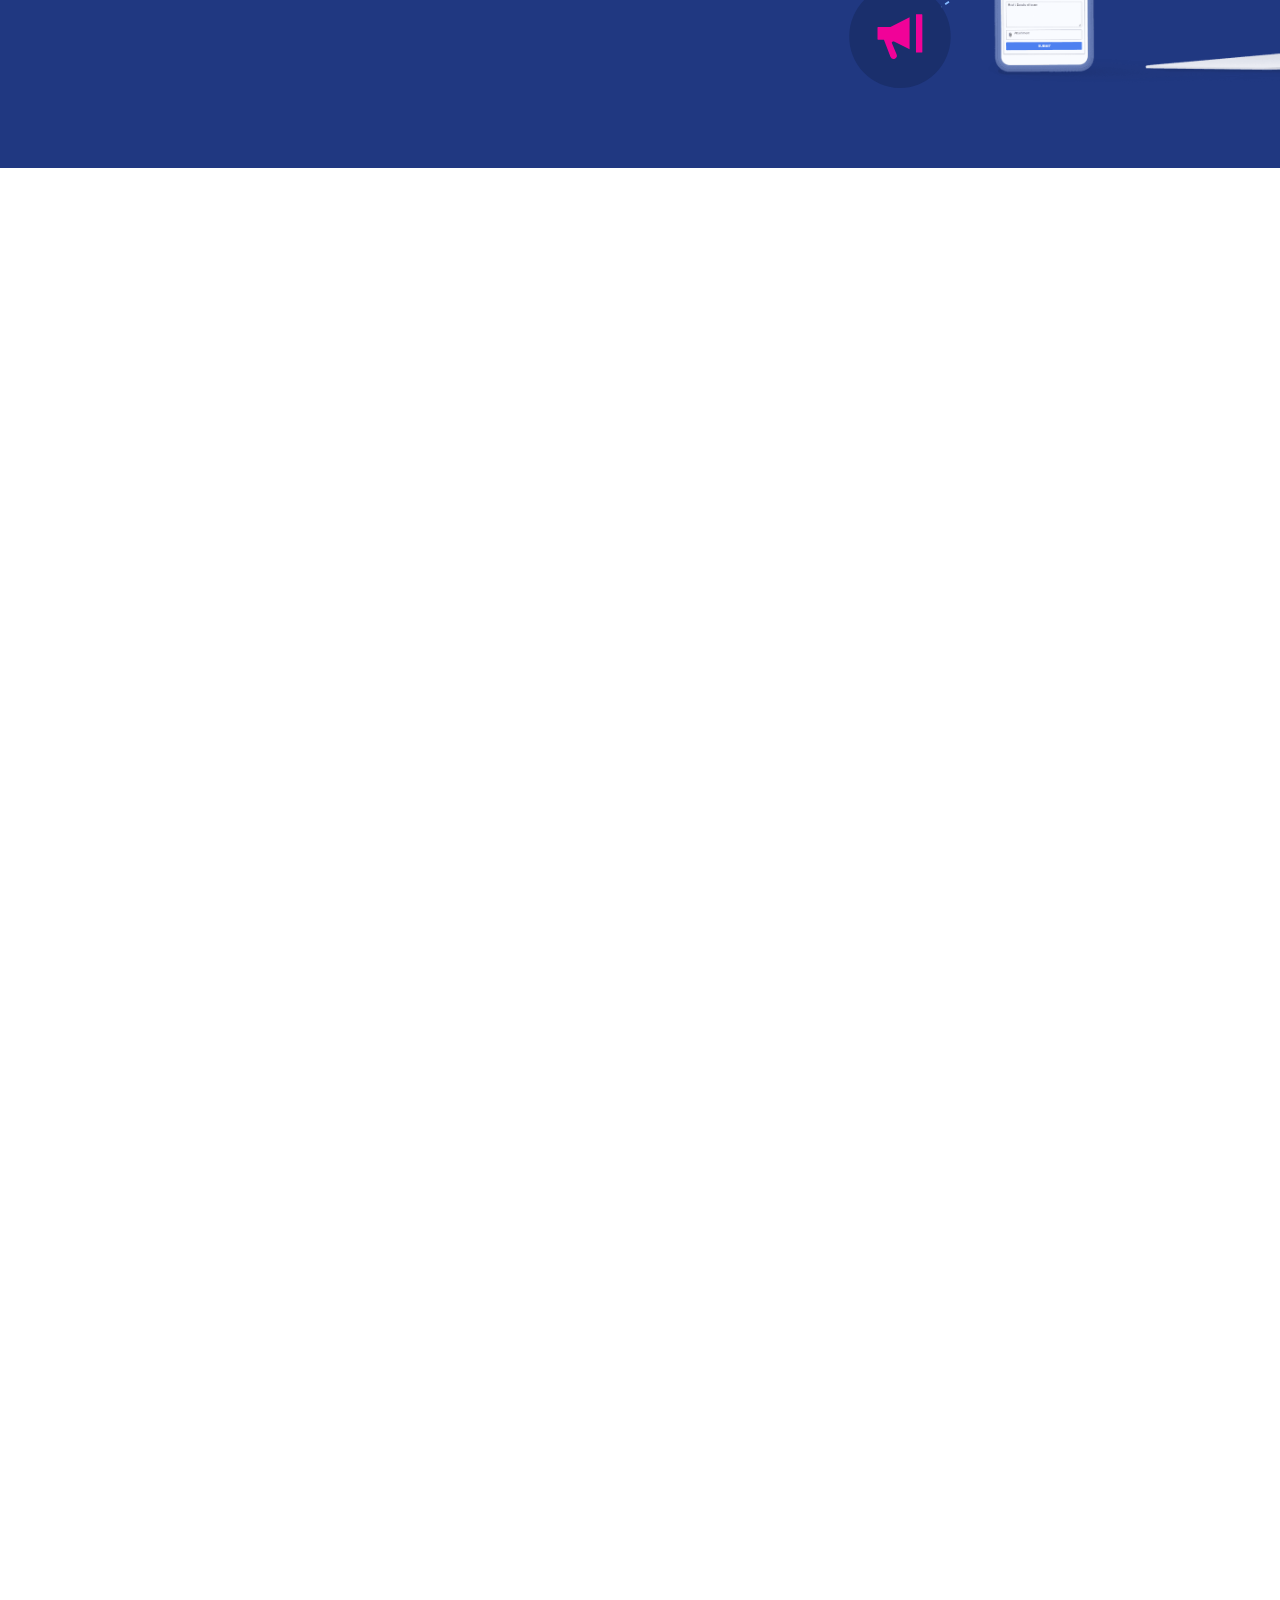
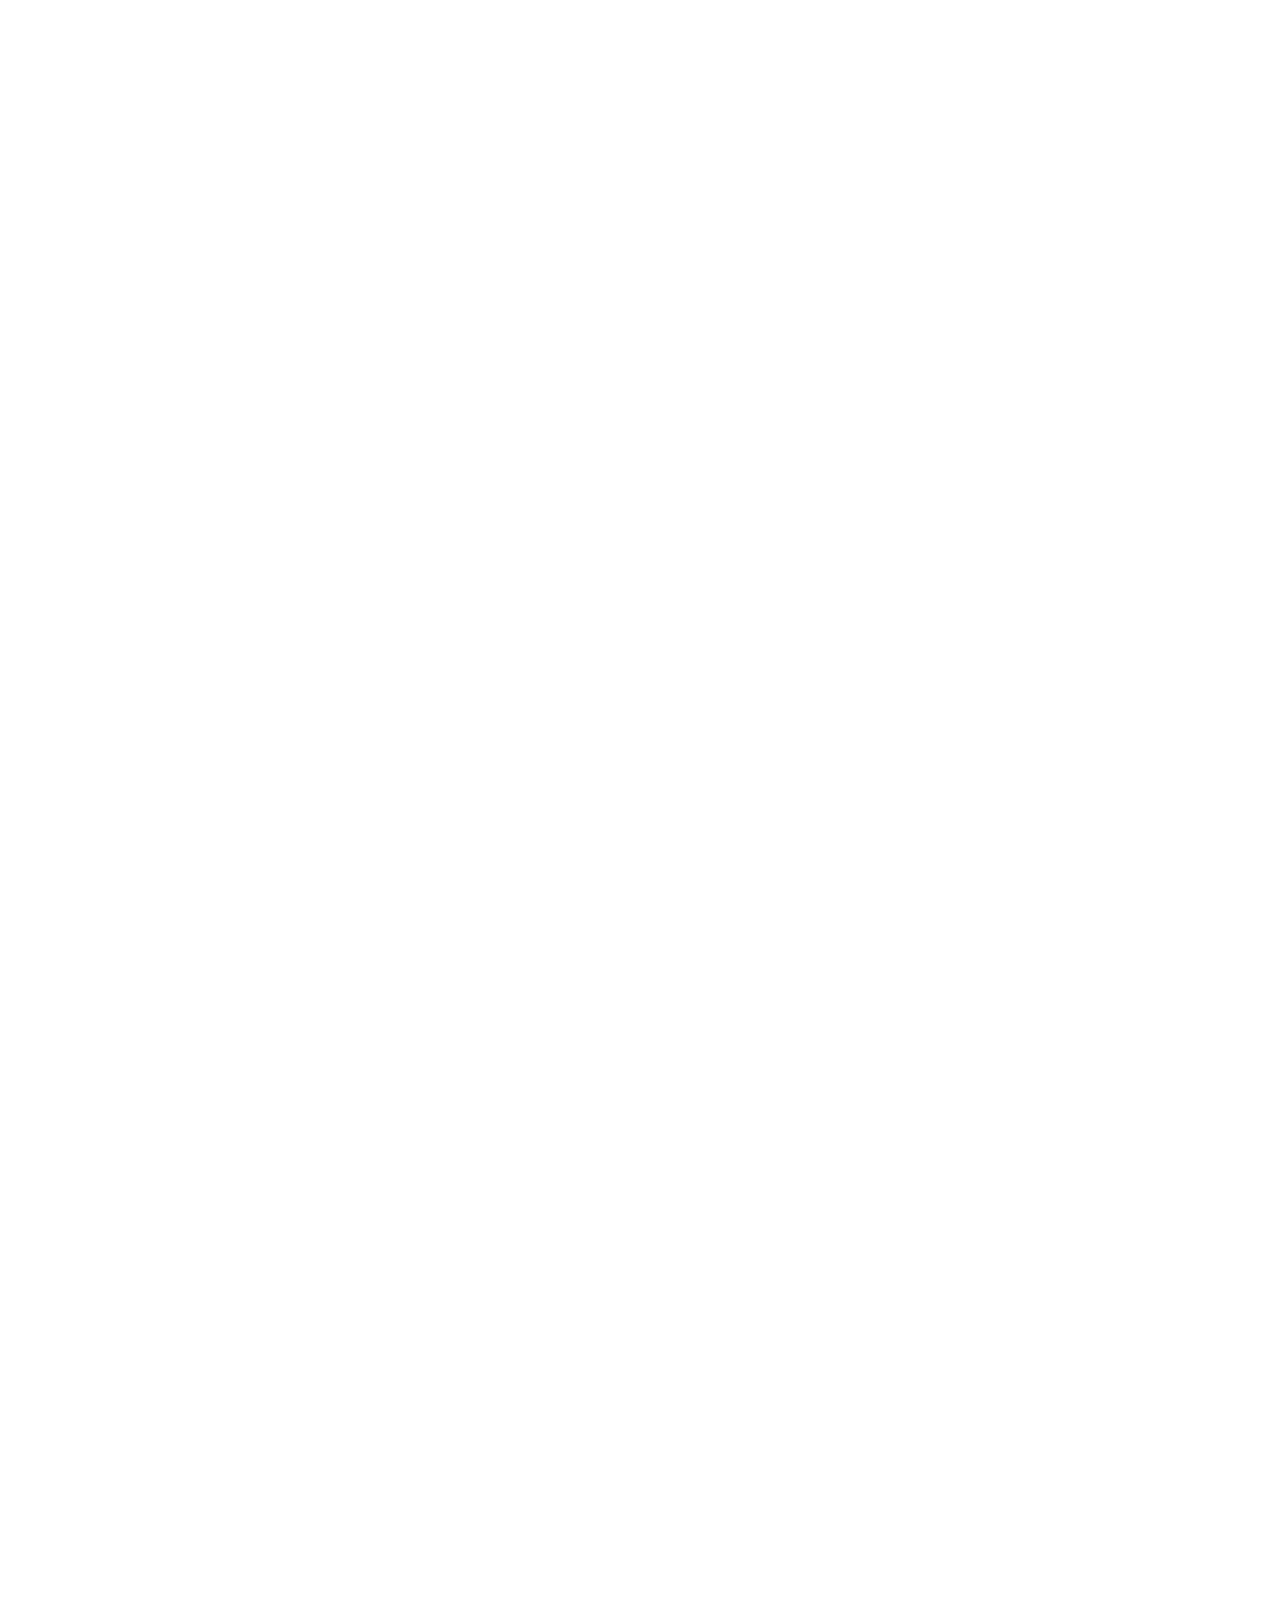
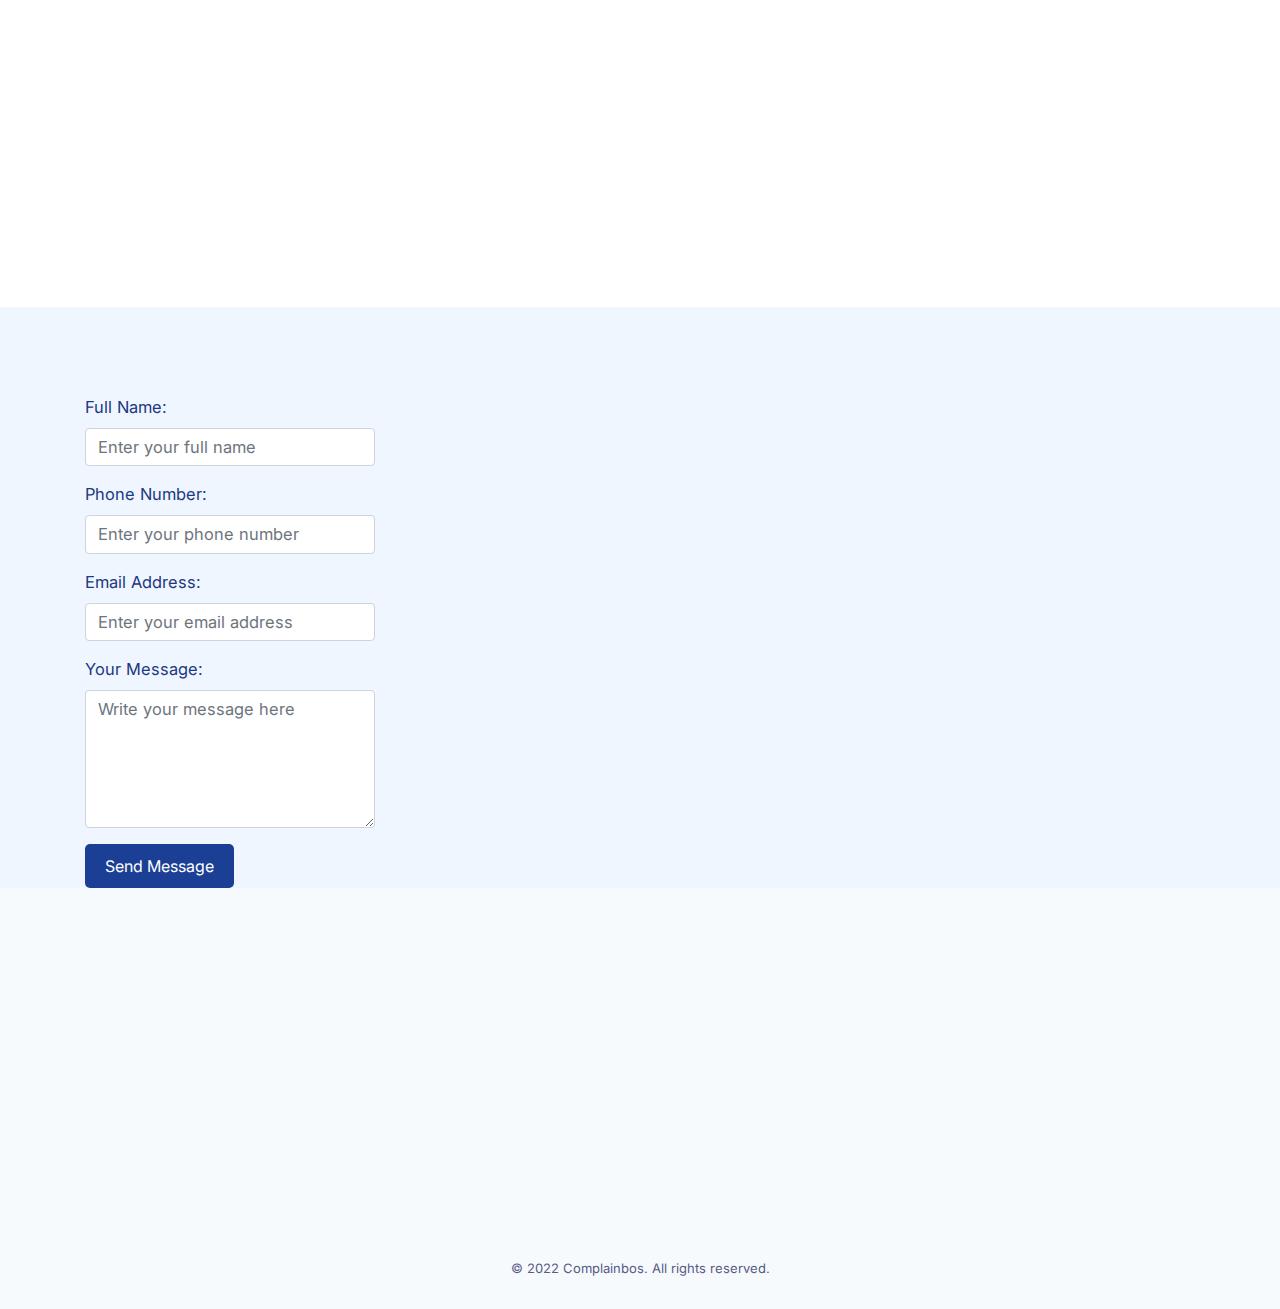
==== commit efba50f4: "add contact us section and Use email form api #65" ====
--- a/index.html
+++ b/index.html
@@ -68,7 +68,7 @@
 				<div class="collapse navbar-collapse" id="navbarSupportedContent">
 					<ul class="navbar-nav nav-items-center ml-auto mr-auto">
 						<li class="nav-item active">
-							<a class="nav-link" href="#">Home <span class="sr-only">(current)</span></a>
+							<a class="nav-link" href="#">Home<span class="sr-only">(current)</span></a>
 						</li>
 						<li class="nav-item">
 							<a class="nav-link" href="#" onclick="$('#about').goTo();return false;">About</a>
@@ -79,10 +79,10 @@
 						<li class="nav-item">
 							<a class="nav-link" href="#" onclick="$('#service').goTo();return false;">Services</a>
 						</li>
-						<!-- <li class="nav-item">
-							<a class="nav-link" href="#" onclick="$('#fh5co-download').goTo();return false;">Contact
+						<li class="nav-item">
+							<a class="nav-link" href="#" onclick="$('#contact-us').goTo();return false;">Contact
 								Us</a>
-						</li> -->
+						</li>
 					</ul>
 					<div class="social-icons-header">
 						<a href="https://www.facebook.com/fh5co"><i class="fab fa-facebook-f"></i></a>
@@ -437,6 +437,48 @@
 			</div>
 		</div>
 	</div>
+
+		<!-- Contact Form Section -->
+	<div id="contact-us" class="bg-color-tertiary">
+		<div class="container">
+			<div class="row d-flex justify-content-between">
+				<div class="col-lg-6 d-flex align-items-center order-1 order-lg-0">
+					<div>
+						<h2 class="text-lg-left fs-40 color-primary mt-lg-3 mb-4 mb-lg-4 text-center animated fadeIn wow"
+							data-wow-delay="0.47s">Contact Us</h2>
+						<form class="contact-form" id="contact-form"  action="https://send.bah.my/aGVsbG9AcGhpc29mdC5teQ==" enctype="application/x-www-form-urlencoded"  method="POST">
+							<div class="form-group mb-3">
+								<label for="fullname" class="fs-16 color-primary">Full Name:</label>
+								<input type="text" id="fullname" name="fullname" class="form-control fs-16" placeholder="Enter your full name" required>
+							</div>
+							<div class="form-group mb-3">
+								<label for="phone" class="fs-16 color-primary">Phone Number:</label>
+								<input type="tel" id="phone" name="phone" class="form-control fs-16" placeholder="Enter your phone number" required>
+							</div>
+							<div class="form-group mb-3">
+								<label for="email" class="fs-16 color-primary">Email Address:</label>
+								<input type="email" id="email" name="email" class="form-control fs-16" placeholder="Enter your email address" required>
+							</div>
+							<div class="form-group mb-3">
+								<label for="message" class="fs-16 color-primary">Your Message:</label>
+								<textarea id="message" name="message" class="form-control fs-16" rows="5" placeholder="Write your message here" required></textarea>
+							</div>
+							<input class="demo-input" id="subject" name="subject" value="Contact Form Submission via Toursbloom.com" type="hidden" placeholder="Subject *" required>
+							<button type="submit" >Send Message</button>
+						</form>
+					</div>
+				</div>
+				<div class="col-lg-5 d-flex justify-content-center align-items-center mb-5 mb-lg-0">
+					<img class="img-fluid col-9 col-lg-12 d-flex justify-content-center animated fadeIn wow"
+						data-wow-delay="1.47s" src="img/logo-white.png" alt="about-img">
+				</div>
+			</div>
+		</div>
+	</div>
+	
+	
+	
+
 
 	<!-- ==========================================================================================================
                                                SECTION 7 - SUB FOOTER
--- a/css/style.css
+++ b/css/style.css
@@ -291,9 +291,9 @@
    #service{
     background-color: #fff;
     display: flex;
-padding-top: 15vh;
-padding-bottom: 15vh;
-align-items: center;
+    padding-top: 15vh;
+    padding-bottom: 15vh;
+    align-items: center;
    }
 .curved-bg-div {
   /* background: url("../img/curved-bgg.png") no-repeat; */
@@ -733,9 +733,9 @@
     margin-top: 0px;
   }
 
-  .fh5co-features-outer {
+  /* .fh5co-features-outer {
     margin-top: -100px;
-  }
+  } */
 
   .fh5co-features-outer .sm-6-content p {
     width: 100%;
@@ -1204,3 +1204,22 @@
   font-weight: bold;
 }
 
+button {
+  background-color: #1A3F94; 
+  color: white; 
+  border: none;
+  padding: 10px 20px;
+  font-size: 16px;
+  border-radius: 5px;
+  cursor: pointer;
+}
+
+button:disabled {
+  background-color: #cccccc; 
+  cursor: not-allowed;
+}
+
+button:hover {
+  background-color: #163679; 
+}
+
